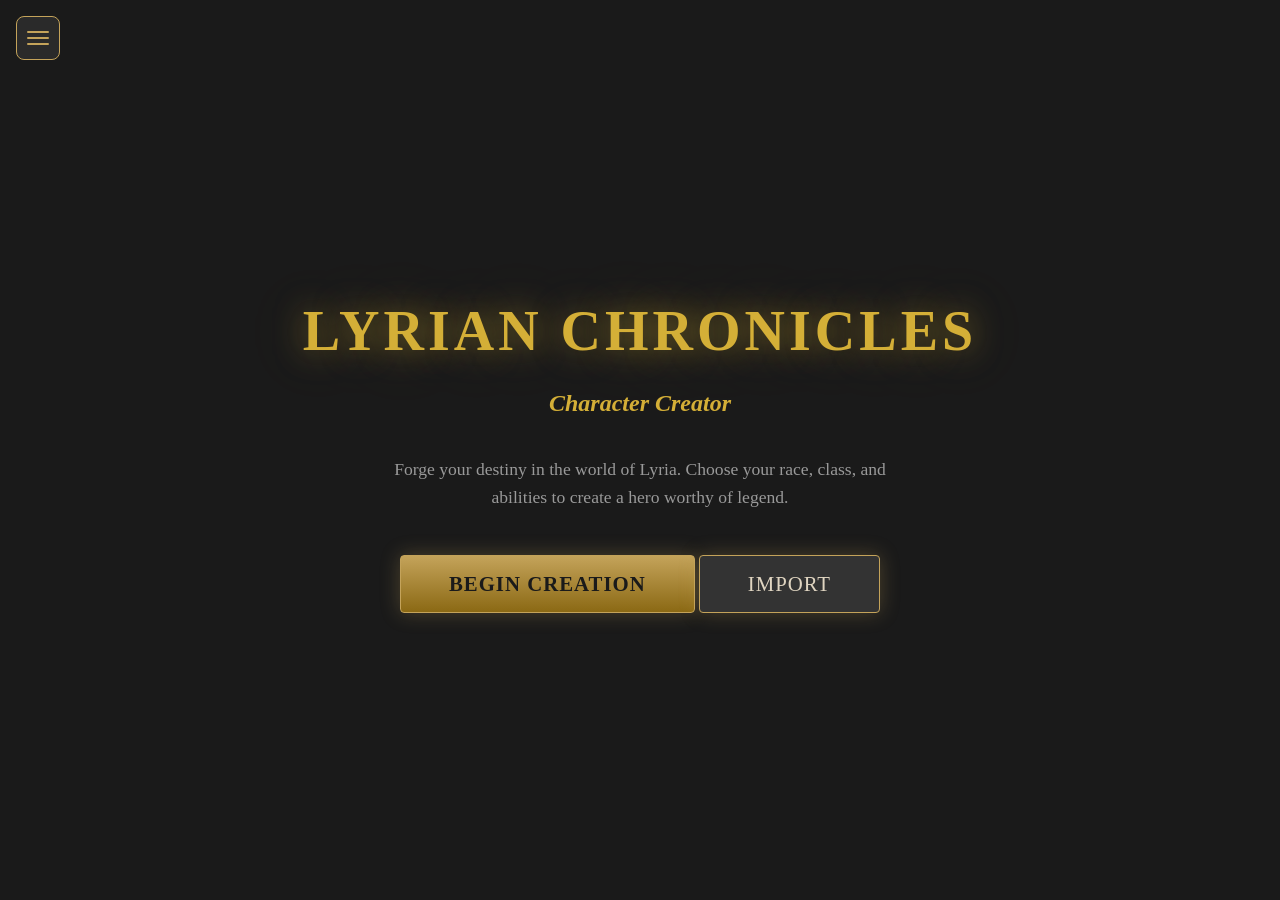
==== index.html @ 8e2278bb "Update app files and add assets" ====
<!DOCTYPE html>
<html lang="en">
<head>
  <meta charset="UTF-8">
  <meta name="viewport" content="width=device-width, initial-scale=1.0">
  <title>Lyrian Chronicles - Character Creator</title>
  <link rel="stylesheet" href="css/styles.css">
  <!-- structuredClone polyfill (must load before data/scene scripts) -->
  <script>
    if (typeof structuredClone === 'undefined') {
      window.structuredClone = function(obj) { return JSON.parse(JSON.stringify(obj)); };
    }
  </script>
  <!-- Google Fonts -->
  <link href="https://fonts.googleapis.com/css2?family=IM+Fell+English:ital@0;1&family=IM+Fell+English+SC&display=swap" rel="stylesheet" crossorigin="anonymous">
</head>
<body>
  <!-- PixiJS Canvas Background -->
  <canvas id="bg-canvas"></canvas>

  <!-- Main App Container -->
  <div id="app" role="main">
    <!-- Hamburger Toggle Button -->
    <button id="nav-toggle" class="nav-toggle-btn" aria-label="Toggle navigation" aria-expanded="false">
      <span class="nav-toggle-bar"></span>
      <span class="nav-toggle-bar"></span>
      <span class="nav-toggle-bar"></span>
    </button>

    <!-- Slide-Out Navigation Sidebar -->
    <div id="nav-sidebar" class="nav-sidebar hidden" role="navigation" aria-label="Character creation steps">
      <div class="nav-sidebar-header">
        <h3>Character Creation</h3>
        <button id="nav-close" class="nav-close-btn" aria-label="Close navigation">✕</button>
      </div>
      <div class="nav-sidebar-steps" role="list" aria-label="Wizard steps">
        <div class="nav-step active" data-step="0" role="listitem" aria-current="step">
          <div class="nav-step-icon">1</div>
          <div class="nav-step-info">
            <span class="nav-step-name">Identity</span>
          </div>
        </div>
        <div class="nav-step" data-step="1" role="listitem">
          <div class="nav-step-icon">2</div>
          <div class="nav-step-info">
            <span class="nav-step-name">Race</span>
          </div>
        </div>
        <div class="nav-step" data-step="2" role="listitem">
          <div class="nav-step-icon">3</div>
          <div class="nav-step-info">
            <span class="nav-step-name">Class</span>
          </div>
        </div>
        <div class="nav-step" data-step="3" role="listitem">
          <div class="nav-step-icon">4</div>
          <div class="nav-step-info">
            <span class="nav-step-name">Breakthroughs</span>
          </div>
        </div>
        <div class="nav-step" data-step="4" role="listitem">
          <div class="nav-step-icon">5</div>
          <div class="nav-step-info">
            <span class="nav-step-name">Stats</span>
          </div>
        </div>
        <div class="nav-step" data-step="5" role="listitem">
          <div class="nav-step-icon">6</div>
          <div class="nav-step-info">
            <span class="nav-step-name">Skills</span>
          </div>
        </div>
        <div class="nav-step" data-step="6" role="listitem">
          <div class="nav-step-icon">7</div>
          <div class="nav-step-info">
            <span class="nav-step-name">Equipment</span>
          </div>
        </div>
        <div class="nav-step" data-step="7" role="listitem">
          <div class="nav-step-icon">8</div>
          <div class="nav-step-info">
            <span class="nav-step-name">Summary</span>
          </div>
        </div>
      </div>
    </div>

    <!-- Backdrop Overlay -->
    <div id="nav-backdrop" class="nav-backdrop hidden"></div>

    <!-- Wizard Steps Container -->
    <div id="wizard-container">

      <!-- INTRO SCREEN -->
      <div id="step-intro" class="wizard-step active">
        <div class="intro-content">
          <h1 class="title-glow">LYRIAN CHRONICLES</h1>
          <h2 class="subtitle">Character Creator</h2>
          <p class="intro-text">Forge your destiny in the world of Lyria. Choose your race, class, and abilities to create a hero worthy of legend.</p>
          <button id="btn-start" class="btn-primary btn-glow">Begin Creation</button>
          <button id="btn-import" class="btn-secondary btn-glow" style="margin-top: 12px;">Import</button>
          <input type="file" id="import-file-input" accept=".json,.xlsx" style="display:none">
        </div>
      </div>

      <!-- STEP 1: CHARACTER IDENTITY -->
      <div id="step-identity" class="wizard-step" role="tabpanel" aria-label="Character Identity">
        <div class="step-panel">
          <h2>Character Identity</h2>
          <div class="nav-buttons">
            <button class="btn-secondary" data-action="back">Back</button>
            <button class="btn-primary" data-action="next">Continue</button>
          </div>
          <div class="form-group">
            <label for="char-name">Character Name</label>
            <input type="text" id="char-name" placeholder="Enter your character's name..." maxlength="50" required>
          </div>
          <div class="form-group">
            <label for="char-background">Background</label>
            <textarea id="char-background" placeholder="A brief description of your character's origins and story..." rows="4"></textarea>
          </div>

          <!-- Identity extras -->
          <div class="form-group">
            <label for="char-gender">Gender</label>
            <select id="char-gender">
              <option value="">— Select —</option>
              <option value="Male">Male</option>
              <option value="Female">Female</option>
              <option value="Other">Other</option>
            </select>
          </div>
          <div class="form-group">
            <label for="char-age">Age</label>
            <input type="text" id="char-age" placeholder="e.g. 25" maxlength="10">
          </div>
          <div class="form-group">
            <label for="char-height">Height</label>
            <input type="text" id="char-height" placeholder="e.g. 5'10&quot;" maxlength="10">
          </div>
          <div class="form-group">
            <label for="char-weight">Weight</label>
            <input type="text" id="char-weight" placeholder="e.g. 160 lbs" maxlength="15">
          </div>
          <div class="form-group">
            <label for="char-worships">Worships</label>
            <select id="char-worships">
              <option value="">— Select —</option>
              <option value="Kari">Kari</option>
              <option value="Heira">Heira</option>
              <option value="Pandora">Pandora</option>
              <option value="Makai">Makai</option>
              <option value="Ayuzi Kirara">Ayuzi Kirara</option>
              <option value="Eisen">Eisen</option>
              <option value="Athena">Athena</option>
              <option value="Clio">Clio</option>
              <option value="Yggdrasil">Yggdrasil</option>
              <option value="None">None</option>
              <option value="Myself">Myself</option>
              <option value="RNGesus">RNGesus</option>
            </select>
          </div>
          <!-- Starting Resources Row -->
          <div class="identity-resources-row">
            <div class="resource-control">
              <label for="char-clim">Starting Clim</label>
              <div class="resource-stepper">
                <button type="button" class="resource-btn" data-action="decrease" data-target="char-clim">−</button>
                <input type="number" id="char-clim" value="3000" min="0" step="100">
                <button type="button" class="resource-btn" data-action="increase" data-target="char-clim">+</button>
              </div>
            </div>
            <div class="resource-control">
              <label for="char-exp">Starting EXP</label>
              <div class="resource-stepper">
                <button type="button" class="resource-btn" data-action="decrease" data-target="char-exp">−</button>
                <input type="number" id="char-exp" value="1000" min="0" step="100">
                <button type="button" class="resource-btn" data-action="increase" data-target="char-exp">+</button>
              </div>
            </div>
            <div class="resource-control">
              <label for="char-ip">Starting IP</label>
              <div class="resource-stepper">
                <button type="button" class="resource-btn" data-action="decrease" data-target="char-ip">−</button>
                <input type="number" id="char-ip" value="3" min="0" step="1">
                <button type="button" class="resource-btn" data-action="increase" data-target="char-ip">+</button>
              </div>
            </div>
          </div>
        </div>
      </div>

      <!-- STEP 2: RACE SELECTION -->
      <div id="step-race" class="wizard-step" role="tabpanel" aria-label="Race Selection">
        <div class="step-panel">
          <h2>Choose Your Race</h2>
          <p class="step-description">Select your primary race, then choose an ancestry (subrace) for additional traits.</p>
          <div class="nav-buttons">
            <button class="btn-secondary" data-action="back">Back</button>
            <button class="btn-primary" data-action="next" id="btn-race-next" disabled>Continue</button>
          </div>

          <!-- Race Summary (top of panel) -->
          <div id="race-summary" class="selection-summary hidden"></div>

          <!-- Primary Race Selection -->
          <div id="race-primary-section">
            <h3>Primary Race</h3>
            <div id="race-cards" class="card-grid"></div>
          </div>

          <!-- Ancestry Selection (shown after primary race selected) -->
          <div id="race-ancestry-section" class="hidden">
            <h3 id="ancestry-heading">Ancestry (Subrace)</h3>
            <p id="ancestry-instruction" class="hint-text"></p>
            <div id="ancestry-cards" class="card-grid"></div>
          </div>


        </div>
      </div>

      <!-- STEP 3: CLASS SELECTION -->
      <div id="step-class" class="wizard-step" role="tabpanel" aria-label="Class Selection">
        <div class="step-panel">
          <h2>Choose Your Class</h2>
          <p class="step-description">Select your character's class. Classes define your abilities and playstyle.</p>
          <div class="nav-buttons">
            <button class="btn-secondary" data-action="back">Back</button>
            <button class="btn-primary" data-action="next" id="btn-class-next" disabled>Continue</button>
          </div>

          <!-- Equipped Classes (always visible) -->
          <div class="equipped-classes-section">
            <div class="equipped-classes-header">
              <h3>Equipped Classes</h3>
              <div class="equipped-classes-stats">
                <span class="ip-display" id="ipDisplay">3 IP</span>
                <span class="exp-remaining" id="expRemaining">1000 EXP</span>
                <span class="spirit-core-display" id="spiritCoreDisplay">Spirit Core: 0</span>
              </div>
            </div>
            <div class="equipped-classes-list" id="equippedClassesList">
              <div class="equipped-empty-msg">No classes equipped yet</div>
            </div>
          </div>

          <!-- Class Overview Panel (hidden until class selected) -->
          <div id="class-overview-panel" class="class-overview-panel" style="display:none;">
            <div class="class-preview-section" id="classPreviewSection">
              <div class="class-preview-empty">
                <span class="class-preview-empty-icon">🧙</span>
                <span class="class-preview-empty-text">Select a class to preview its details.</span>
              </div>
              <div id="classPreviewContent" class="class-preview-content" style="display:none;">
                <!-- Left Panel: Portrait -->
                <div class="class-preview-left-panel">
                  <div id="classPreviewImageWrapper" class="class-preview-image-wrapper">
                    <img id="classPreviewImage" class="class-preview-image" src="" alt="Class Preview">
                    <span id="classPreviewTier" class="class-preview-tier-badge"></span>
                    <span id="classPreviewNameBadge" class="class-preview-name-badge"></span>
                  </div>
                  <div class="class-preview-level-controls">
                    <button type="button" id="classLevelDecrease" class="class-level-btn">−</button>
                    <div class="class-level-display">
                      <span class="class-level-label">Lv</span>
                      <span id="classLevelValue" class="class-level-value">1</span>
                    </div>
                    <button type="button" id="classLevelIncrease" class="class-level-btn">+</button>
                  </div>
                </div>

                <!-- Right Panel: Details -->
                <div class="class-preview-right-panel">
                  <!-- Top: Role + Requirements -->
                  <div class="class-preview-header">
                    <div class="class-preview-roles">
                      <span id="classPreviewRole1" class="class-role-tag"></span>
                      <span id="classPreviewRole2" class="class-role-tag"></span>
                    </div>
                    <div class="class-preview-requirements" id="classPreviewRequirements">
                      <span class="req-label">Requirements:</span>
                      <span class="req-text"></span>
                    </div>
                  </div>

                  <!-- Abilities Grid -->
                  <div class="class-preview-abilities-header">ABILITIES</div>
                  <div class="class-preview-abilities-grid" id="classPreviewAbilitiesGrid">
                    <!-- L1-L4 left column -->
                    <div class="class-preview-abilities-col" id="classAbilitiesCol1"></div>
                    <!-- L5-L8 right column -->
                    <div class="class-preview-abilities-col" id="classAbilitiesCol2"></div>
                  </div>

                  <!-- Bottom: EXP + Apply -->
                  <div class="class-preview-footer">
                    <div class="class-preview-exp-info">
                      <span id="classPreviewUnlockCost"></span>
                      <span class="exp-separator">·</span>
                      <span id="classPreviewTotalCost"></span>
                    </div>
                    <button type="button" id="classApplyBtn" class="class-apply-btn">Equip Class</button>
                  </div>
                </div>
              </div>
            </div>
          </div>

          <!-- Class Filters -->
          <div id="class-filters" class="filter-bar">
            <div class="filter-group">
              <label>Tier:</label>
              <div class="filter-buttons" id="tier-filters">
                <button type="button" class="filter-btn active" data-filter="tier" data-value="">All</button>
                <button type="button" class="filter-btn" data-filter="tier" data-value="1">T1</button>
                <button type="button" class="filter-btn" data-filter="tier" data-value="2">T2</button>
                <button type="button" class="filter-btn" data-filter="tier" data-value="3">T3</button>
              </div>
            </div>
            <div class="filter-group">
              <label>Role:</label>
              <div class="filter-buttons" id="role-filters">
                <button type="button" class="filter-btn active" data-filter="role" data-value="">All</button>
              </div>
            </div>
            <div class="filter-group">
              <label>Difficulty:</label>
              <div class="filter-buttons" id="difficulty-filters">
                <button type="button" class="filter-btn active" data-filter="difficulty" data-value="">All</button>
                <button type="button" class="filter-btn" data-filter="difficulty" data-value="1">✮</button>
                <button type="button" class="filter-btn" data-filter="difficulty" data-value="2">✮✮</button>
                <button type="button" class="filter-btn" data-filter="difficulty" data-value="3">✮✮✮</button>
                <button type="button" class="filter-btn" data-filter="difficulty" data-value="4">✮✮✮✮</button>
                <button type="button" class="filter-btn" data-filter="difficulty" data-value="5">✮✮✮✮✮</button>
              </div>
            </div>
            <div class="filter-group">
              <label>Eligibility:</label>
              <div class="filter-buttons" id="eligibility-filters">
                <button type="button" class="filter-btn" data-filter="eligibility" data-value="">All</button>
                <button type="button" class="filter-btn active" data-filter="eligibility" data-value="eligible">Eligible</button>
                <button type="button" class="filter-btn" data-filter="eligibility" data-value="warning">Warning</button>
              </div>
            </div>
            <div class="filter-group">
              <label>Search:</label>
              <input type="text" id="class-search" placeholder="Search classes...">
            </div>
          </div>

          <!-- Class Grid -->
          <div id="class-grid" class="class-grid"></div>

          <!-- Selected Class Detail -->
          <div id="class-detail" class="selection-summary hidden"></div>
        </div>
      </div>

      <!-- STEP 3.5: BREAKTHROUGHS -->
      <div id="step-breakthroughs" class="wizard-step" role="tabpanel" aria-label="Breakthrough Selection">
        <div class="step-panel breakthroughs-panel">
          <div class="breakthroughs-header">
            <div class="breakthroughs-title-section">
              <h2>Breakthroughs</h2>
              <p class="breakthroughs-subtitle">Evolve your character — <span id="bt-total-count">87</span> breakthroughs available</p>
              <p class="breakthroughs-hint">Starting 300 EXP is used first (doesn't add to Spirit Core), then your main class EXP pool (does add to Spirit Core)</p>
            </div>
          </div>
          <div class="nav-buttons">
            <button class="btn-secondary" data-action="back">Back</button>
            <button class="btn-primary" data-action="next" id="btn-bt-next">Continue</button>
          </div>

          <!-- Breakthrough Overview Panel -->
          <div class="bt-overview-panel">
            <div class="bt-selected-panel">
              <div class="bt-selected-header">
                <h3>SELECTED BREAKTHROUGHS</h3>
                <div class="bt-selected-stats">
                  <label class="bt-stat-toggle" for="bt-exp-toggle"><input type="checkbox" id="bt-exp-toggle" checked><span class="bt-toggle-slider"></span></label>
                  <span class="bt-exp-remaining-label" id="bt-exp-remaining-label">Starting EXP:</span>
                  <span class="bt-exp-remaining" id="bt-exp-remaining" title="Starting EXP pool (300, does not add to Spirit Core)">300 / 300 EXP</span>
                  <span class="bt-main-exp-remaining" id="bt-main-exp-remaining" title="Main class EXP pool (adds to Spirit Core when used)">0 / 0 EXP</span>
                  <span class="bt-spirit-core" id="bt-spirit-core" title="Spirit Core: class EXP + main pool EXP spent on breakthroughs">Spirit Core: 0</span>
                  <span class="bt-count" id="bt-count">0 selected</span>
                </div>
              </div>
              <div class="bt-selected-list" id="bt-selected-list">
                <div class="bt-selected-empty">No breakthroughs selected yet</div>
              </div>
            </div>
            <div class="bt-preview-panel" id="bt-preview-panel">
              <div class="bt-preview-empty">
                <span class="bt-preview-empty-icon">⭐</span>
                <span class="bt-preview-empty-text">Select a breakthrough to preview its details.</span>
              </div>
              <div id="bt-preview-content" class="bt-preview-content" style="display:none;">
                <!-- Filled by JS -->
              </div>
            </div>
          </div>

          <!-- Breakthrough Filters -->
          <div id="bt-filters" class="filter-bar">
            <div class="filter-group">
              <label>Search:</label>
              <div class="bt-search-wrapper">
                <input type="text" id="bt-search" placeholder="Search breakthroughs...">
                <span class="bt-search-count" id="bt-search-count">0 of 0 breakthroughs</span>
              </div>
            </div>
            <div class="filter-group">
              <label>COST:</label>
              <div class="filter-buttons" id="cost-filters">
                <button type="button" class="filter-btn active" data-filter="cost" data-value="">All</button>
                <button type="button" class="filter-btn" data-filter="cost" data-value="25">25</button>
                <button type="button" class="filter-btn" data-filter="cost" data-value="50">50</button>
                <button type="button" class="filter-btn" data-filter="cost" data-value="75">75</button>
                <button type="button" class="filter-btn" data-filter="cost" data-value="100">100</button>
                <button type="button" class="filter-btn" data-filter="cost" data-value="150">150</button>
                <button type="button" class="filter-btn" data-filter="cost" data-value="200">200</button>
                <button type="button" class="filter-btn" data-filter="cost" data-value="300">300+</button>
              </div>
            </div>
            <div class="filter-group">
              <label>CATEGORY:</label>
              <div class="filter-buttons" id="category-filters">
                <button type="button" class="filter-btn active" data-filter="category" data-value="">All</button>
                <button type="button" class="filter-btn" data-filter="category" data-value="General">General</button>
                <button type="button" class="filter-btn" data-filter="category" data-value="Racial">Racial</button>
                <button type="button" class="filter-btn" data-filter="category" data-value="Class">Class</button>
              </div>
            </div>
            <div class="filter-group">
              <label>ELIGIBILITY:</label>
              <div class="filter-buttons" id="bt-eligibility-filters">
                <button type="button" class="filter-btn" data-filter="eligibility" data-value="">All</button>
                <button type="button" class="filter-btn active" data-filter="eligibility" data-value="eligible">Eligible Only</button>
              </div>
            </div>
          </div>

          <!-- Breakthrough Grid -->
          <div id="bt-grid" class="bt-grid"></div>
        </div>
      </div>

      <!-- STEP 4: ABILITY SCORES -->
      <div id="step-stats" class="wizard-step" role="tabpanel" aria-label="Ability Scores">
        <div class="step-panel">
          <h2>Assign Ability Scores</h2>
          <p class="step-description">Assign the values from each array to your stats. Every value must be used exactly once — you're rearranging the array, not choosing numbers.</p>

          <!-- Assignment Status -->
          <div id="assignment-status" class="assignment-status incomplete">0/4 Main · 0/5 Sub assigned</div>

          <!-- Human Racial Bonus Choices -->
          <div id="human-choices-container" class="human-choices-container">
            <h3>Human Racial Bonus (+1 Main, +1 Sub-Stat)</h3>
            <div class="human-choices-grid">
              <div>
                <label for="human-main-select" class="human-choices-label">Choose Main Stat (+1)</label>
                <select id="human-main-select" class="human-choices-select">
                  <option value="pow">Power (POW)</option>
                  <option value="foc">Focus (FOC)</option>
                  <option value="agi">Agility (AGI)</option>
                  <option value="tou" selected>Toughness (TOU)</option>
                </select>
              </div>
              <div>
                <label for="human-sub-select" class="human-choices-label">Choose Sub-Stat (+1)</label>
                <select id="human-sub-select" class="human-choices-select">
                  <option value="fitness" selected>Fitness</option>
                  <option value="cunning">Cunning</option>
                  <option value="reason">Reason</option>
                  <option value="awareness">Awareness</option>
                  <option value="presence">Presence</option>
                </select>
              </div>
            </div>
          </div>

          <div class="nav-buttons">
            <button class="btn-secondary" data-action="back">Back</button>
            <button class="btn-primary" data-action="next" id="btn-stats-next" disabled>Continue</button>
          </div>

          <!-- Class Stat Bonuses (L6 Heart / L7 Soul) -->
          <div id="class-stat-bonuses-section" class="stat-group-section" style="display:none;">
            <div class="stat-group-header">
              <h3>Class Stat Bonuses</h3>
            </div>
            <div id="class-stat-bonus-selects" class="stats-grid">
              <!-- Filled by JS -->
            </div>
          </div>

          <!-- ponytail: Stat Training Breakthroughs (mirrors breakthroughs panel) -->
          <div id="stat-training-section" class="stat-group-section" style="display:none;">
            <div class="stat-group-header">
              <h3>Stat Training Breakthroughs</h3>
            </div>
            <div id="stat-training-selects" class="stats-grid">
              <!-- Filled by JS -->
            </div>
          </div>

          <!-- Main Stats Section -->
          <div class="stat-group-section">
            <div class="stat-group-header">
              <h3>Main Stats</h3>
              <div class="stat-pool-label">
                Array: <span class="pool-values">( 5 , 4 , 4 , 3 )</span>
                — Remaining: <span id="main-pool" class="stat-pool"></span>
              </div>
            </div>
            <div id="main-stats" class="stats-grid">
              <!-- Filled by JS -->
            </div>
          </div>

          <!-- Sub Stats Section -->
          <div class="stat-group-section">
            <div class="stat-group-header">
              <h3>Sub-Stats</h3>
              <div class="stat-pool-label">
                Array: <span class="pool-values">( 5 , 4 , 3 , 2 , 1 )</span>
                — Remaining: <span id="sub-pool" class="stat-pool"></span>
              </div>
            </div>
            <div id="sub-stats" class="stats-grid">
              <!-- Filled by JS -->
            </div>
          </div>

          <!-- Derived Stats Preview -->
          <div id="derived-stats" class="derived-stats-panel">
            <h3>Derived Stats Preview</h3>
            <div class="derived-grid">
              <div class="derived-item">
                <span class="derived-label">HP</span>
                <span class="derived-value" id="derived-hp">20</span>
              </div>
              <div class="derived-item">
                <span class="derived-label">Mana</span>
                <span class="derived-value" id="derived-mana">6</span>
              </div>
              <div class="derived-item">
                <span class="derived-label">RP</span>
                <span class="derived-value" id="derived-rp">2</span>
              </div>
              <div class="derived-item">
                <span class="derived-label">Evasion</span>
                <span class="derived-value" id="derived-evasion">7</span>
              </div>
              <div class="derived-item">
                <span class="derived-label">Potency</span>
                <span class="derived-value" id="derived-potency">11</span>
              </div>
              <div class="derived-item">
                <span class="derived-label">Initiative</span>
                <span class="derived-value" id="derived-initiative">0</span>
              </div>
            </div>
          </div>
        </div>
      </div>

      <!-- STEP 5: SKILLS -->
      <div id="step-skills" class="wizard-step" role="tabpanel" aria-label="Skill Allocation">
        <div class="step-panel">
          <h2>Allocate Skills</h2>
          <p class="step-description">Spend your skill points across your skills. Each skill has a cap of 15 points.</p>
          <div class="nav-buttons">
            <button class="btn-secondary" data-action="back">Back</button>
            <button class="btn-primary" data-action="next" id="btn-skills-next">Continue</button>
          </div>

          <!-- Skill Points Breakdown -->
          <div id="skill-points-breakdown" class="skill-points-breakdown">
            <!-- Filled by JS -->
          </div>

          <!-- Active Source Spending Bar -->
          <div id="skill-points-remaining-bar" class="skill-points-remaining-bar">
            <span class="skill-points-label">Select a source above to spend points</span>
          </div>

          <div id="skills-container">
            <!-- Filled by JS -->
          </div>
        </div>
      </div>

      <!-- STEP 5.5: EQUIPMENT & ITEM PURCHASE -->
      <div id="step-equipment" class="wizard-step" role="tabpanel" aria-label="Item Purchase">
        <div class="step-panel equipment-panel">
          <h2>Purchase Equipment</h2>
          <p class="step-description">Spend your starting Clim to purchase items. Track your carrying capacity (Burden) to avoid becoming encumbered.</p>
          <div class="nav-buttons">
            <button class="btn-secondary" data-action="back">Back</button>
            <button class="btn-primary" data-action="next" id="btn-equipment-next">Continue</button>
          </div>

          <!-- Sticky Header -->
          <div class="equipment-sticky-header">
            <div class="sticky-stat">
              <span class="sticky-label">Remaining Clim</span>
              <span class="sticky-value" id="eq-clim-remaining">3000 Clim</span>
            </div>
            <div class="sticky-stat">
              <span class="sticky-label">Clim Spent</span>
              <span class="sticky-value" id="eq-clim-spent">0 Clim</span>
            </div>
            <div class="sticky-stat">
              <span class="sticky-label">Burden</span>
              <span class="sticky-value" id="eq-burden">0 / 10</span>
            </div>
          </div>

          <!-- Purchased Inventory Shelf -->
          <div class="equipment-inventory-shelf-container">
            <h3>Your Purchased Inventory (Click item to inspect)</h3>
            <div id="purchased-inventory-shelf" class="purchased-inventory-shelf">
              <!-- Filled by JS -->
            </div>
          </div>

          <!-- Horizontal Detail Bar -->
          <div class="equipment-details-sidebar">
            <div id="eq-item-detail-panel" class="eq-item-detail-panel">
              <!-- Filled by JS -->
            </div>
          </div>

          <div class="equipment-workspace">
            <!-- Category Tabs + Search + Items Grid -->
            <div class="equipment-main-area">
              <!-- Category Filtering -->
              <div class="equipment-filters-row">
                <span class="filter-label">Filter by Category:</span>
                <div id="equipment-categories" class="equipment-categories-tabs">
                  <!-- Filled by JS -->
                </div>
              </div>

              <!-- Search Bar -->
              <div class="equipment-search-row">
                <input type="text" id="equipment-search-input" placeholder="Search items by name, subtype, or rules description..." class="eq-search-field">
              </div>

              <!-- Sort by Price + SubType Filter + Show Unknown -->
              <div class="equipment-sort-row">
                <span class="filter-label">Sort by Price:</span>
                <select id="equipment-sort-select" class="eq-sort-select">
                  <option value="default">Default</option>
                  <option value="asc">Lowest First</option>
                  <option value="desc">Highest First</option>
                </select>
                <span class="filter-label">Sub-Type:</span>
                <select id="equipment-subtype-select" class="eq-sort-select">
                  <option value="All">All</option>
                  <!-- Filled by JS -->
                </select>
                <label class="eq-show-unknown-label">
                  <input type="checkbox" id="equipment-show-unknown">
                  <span>Show unknown price</span>
                </label>
              </div>

              <!-- Item Grid -->
              <div id="equipment-grid" class="equipment-grid">
                <!-- Filled by JS -->
              </div>
            </div>
          </div>
        </div>
      </div>

      <!-- STEP 6: SUMMARY -->
      <div id="step-summary" class="wizard-step" role="tabpanel" aria-label="Character Summary">
        <div class="step-panel">
          <h2>Character Summary</h2>
          <div class="nav-buttons">
            <button class="btn-secondary" data-action="back">Back</button>
            <button class="btn-primary" id="btn-export">Export JSON</button>
            <button class="btn-primary" id="btn-export-excel">Mirane Character Sheet V10.3.1 <span class="excel-icon" aria-hidden="true">X</span></button>
            <button class="btn-primary" id="btn-new-char">New Character</button>
          </div>
          <div id="summary-content">
            <!-- Filled by JS -->
          </div>
        </div>
      </div>

    </div>
  </div>

  <!-- Class Data Modal -->
  <div id="class-modal-overlay" class="modal-overlay hidden">
    <div id="class-modal-content" class="modal-content">
      <!-- Filled by JS -->
    </div>
  </div>

  <!-- Scripts - Load in order -->
  <!-- Error tracking -->
  <script>
    window.addEventListener('error', function(e) {
      console.error('JS ERROR:', e.message, 'at', e.filename + ':' + e.lineno);
    });
    window.addEventListener('unhandledrejection', function(e) {
      console.error('UNHANDLED REJECTION:', e.reason);
    });
  </script>
  <!-- CDN Dependencies -->
  <script src="https://cdnjs.cloudflare.com/ajax/libs/pixi.js/8.8.0/pixi.min.js"></script>
  <script src="https://cdnjs.cloudflare.com/ajax/libs/gsap/3.12.7/gsap.min.js"></script>
  <script src="https://cdnjs.cloudflare.com/ajax/libs/exceljs/4.4.0/exceljs.min.js"></script>
  <script src="https://cdnjs.cloudflare.com/ajax/libs/jspdf/2.5.1/jspdf.umd.min.js"></script>

  <!-- Data Files -->
  <script src="js/data/races.js"></script>
  <script src="js/data/classes.js"></script>
  <script src="js/data/abilities.js"></script>
  <script src="js/data/breakthroughs.js"></script>
  <script src="js/data/skills.js"></script>
  <script src="js/data/calculations.js"></script>
  <script src="js/data/excel-template.js"></script>
  <script src="js/data/items.js"></script>
  <script src="js/data/character-abilities.js"></script>

  <!-- Scene Files -->
  <script src="js/scenes/intro.js"></script>
  <script src="js/scenes/race-select.js"></script>
  <script src="js/scenes/class-select.js?v=2"></script>
  <script src="js/scenes/breakthroughs.js"></script>
  <script src="js/scenes/stats.js"></script>
  <script src="js/scenes/skills-step.js"></script>
  <script src="js/scenes/equipment.js"></script>
  <script src="js/scenes/summary.js"></script>

  <!-- Main App -->
  <script src="js/app.js"></script>

  <!-- Toast Notification Container -->
  <div id="eq-toast" class="eq-toast" style="display:none;"></div>
</body>
</html>
---- css/styles.css ----
/**
 * Lyrian Chronicles - Standalone Character Creator Styles
 * Dark theme with gold accents, matching the Foundry VTT system
 */

/* ===========================================================================
   CSS CUSTOM PROPERTIES
   =========================================================================== */
:root {
  /* Background colors */
  --bg-primary: #1a1a1a;
  --bg-secondary: #2a2a2a;
  --bg-tertiary: #333;
  --bg-surface: #2a2a2a;
  --bg-surface-hover: #3a3a3a;
  --bg-card: #252525;
  --bg-card-selected: #3a3520;

  /* Text colors */
  --text-primary: #e0d5c1;
  --text-muted: #999;
  --text-label: #c4a35a;
  --text-heading: #f0e6d2;

  /* Accent colors */
  --accent-gold: #c4a35a;
  --accent-gold-light: #d4af37;
  --accent-gold-dark: #8b6914;
  --accent-red: #c0392b;
  --accent-green: #27ae60;
  --accent-blue: #2980b9;
  --accent-purple: #6a3fa0;

  /* Typography */
  --font-serif: 'IM Fell English', Georgia, serif;
  --font-sc: 'IM Fell English SC', serif;

  /* Spacing */
  --spacing-xs: 0.25rem;
  --spacing-sm: 0.5rem;
  --spacing-md: 1rem;
  --spacing-lg: 1.5rem;
  --spacing-xl: 2rem;
  --spacing-2xl: 3rem;

  /* Borders */
  --border-color: #444;
  --border-thin: 0.5px solid var(--accent-gold);
  --border-medium: 1px solid #444;
  --border-thick: 1.5px solid var(--accent-gold);
  --border-radius: 4px;
  --border-radius-sm: 3px;
  --border-radius-md: 6px;
  --border-radius-lg: 8px;

  /* Shadows */
  --shadow-md: 0 4px 8px rgba(0, 0, 0, 0.4);
  --shadow-lg: 0 8px 16px rgba(0, 0, 0, 0.5);
  --shadow-glow: 0 0 20px rgba(196, 163, 90, 0.3);

  /* Transitions */
  --transition-fast: 0.15s ease;
  --transition-normal: 0.3s ease;
  --transition-slow: 0.5s ease;
}

/* ===========================================================================
   RESET & BASE
   =========================================================================== */
*, *::before, *::after {
  box-sizing: border-box;
  margin: 0;
  padding: 0;
}

html, body {
  height: 100%;
  overflow: hidden;
}

body {
  background: var(--bg-primary);
  color: var(--text-primary);
  font-family: var(--font-serif);
  font-size: 16px;
  line-height: 1.6;
}

/* ===========================================================================
   PIXIJS CANVAS BACKGROUND
   =========================================================================== */
#bg-canvas {
  position: fixed;
  top: 0;
  left: 0;
  width: 100%;
  height: 100%;
  z-index: 0;
}

/* ===========================================================================
   APP CONTAINER
   =========================================================================== */
#app {
  position: relative;
  z-index: 1;
  height: 100vh;
  display: flex;
  flex-direction: column;
  overflow: hidden;
}

/* ===========================================================================
   SLIDE-OUT NAVIGATION
   =========================================================================== */
.nav-toggle-btn {
  position: fixed;
  top: var(--spacing-md);
  left: var(--spacing-md);
  right: auto;
  z-index: 1000;
  width: 44px;
  height: 44px;
  background: var(--bg-secondary);
  border: var(--border-thin);
  border-radius: 8px;
  cursor: pointer;
  display: flex;
  flex-direction: column;
  align-items: center;
  justify-content: center;
  gap: 4px;
  transition: all var(--transition-normal);
}

.nav-toggle-btn:hover {
  background: var(--bg-tertiary);
  border-color: var(--accent-gold);
}

.nav-toggle-bar {
  width: 22px;
  height: 2px;
  background: var(--accent-gold);
  border-radius: 1px;
  transition: all var(--transition-normal);
}

.nav-toggle-btn.active .nav-toggle-bar:nth-child(1) {
  transform: rotate(45deg) translate(5px, 5px);
}

.nav-toggle-btn.active .nav-toggle-bar:nth-child(2) {
  opacity: 0;
}

.nav-toggle-btn.active .nav-toggle-bar:nth-child(3) {
  transform: rotate(-45deg) translate(5px, -5px);
}

/* Sidebar */
.nav-sidebar {
  position: fixed;
  top: 0;
  left: 0;
  width: 280px;
  height: 100vh;
  background: var(--bg-secondary);
  border-right: var(--border-thin);
  z-index: 999;
  transform: translateX(-100%);
  transition: transform var(--transition-normal);
  display: flex;
  flex-direction: column;
  overflow-y: auto;
}

.nav-sidebar.hidden {
  transform: translateX(-100%);
  pointer-events: none;
}

.nav-sidebar:not(.hidden) {
  transform: translateX(0);
  pointer-events: all;
}

.nav-sidebar-header {
  display: flex;
  align-items: center;
  justify-content: space-between;
  padding: var(--spacing-lg) var(--spacing-md) var(--spacing-lg) 72px;
  border-bottom: var(--border-thin);
}

.nav-sidebar-header h3 {
  margin: 0;
  font-size: 1.1rem;
  color: var(--accent-gold);
}

.nav-close-btn {
  width: 32px;
  height: 32px;
  background: transparent;
  border: 1px solid var(--border-color);
  border-radius: 4px;
  color: var(--text-muted);
  cursor: pointer;
  font-size: 14px;
  display: flex;
  align-items: center;
  justify-content: center;
  transition: all var(--transition-normal);
}

.nav-close-btn:hover {
  background: var(--bg-tertiary);
  color: var(--text-primary);
}

.nav-sidebar-steps {
  padding: var(--spacing-md);
  display: flex;
  flex-direction: column;
  gap: 4px;
}

.nav-step {
  display: flex;
  align-items: center;
  gap: var(--spacing-md);
  padding: var(--spacing-sm) var(--spacing-md);
  border-radius: 6px;
  cursor: pointer;
  transition: all var(--transition-normal);
  user-select: none;
}

.nav-step:hover {
  background: var(--bg-tertiary);
}

.nav-step.active {
  background: rgba(212, 175, 56, 0.1);
  border: 1px solid var(--accent-gold-dark);
}

.nav-step.completed .nav-step-icon {
  background: var(--accent-gold);
  color: var(--bg-primary);
}

.nav-step.future {
  opacity: 0.5;
}

.nav-step-icon {
  width: 28px;
  height: 28px;
  border-radius: 50%;
  border: 2px solid var(--accent-gold);
  display: flex;
  align-items: center;
  justify-content: center;
  font-size: 12px;
  font-weight: bold;
  color: var(--accent-gold);
  flex-shrink: 0;
  transition: all var(--transition-normal);
}

.nav-step.active .nav-step-icon {
  background: var(--accent-gold);
  color: var(--bg-primary);
  box-shadow: var(--shadow-glow);
}

.nav-step-info {
  flex: 1;
}

.nav-step-name {
  font-size: 0.9rem;
  color: var(--text-primary);
  text-transform: uppercase;
  letter-spacing: 0.5px;
}

.nav-step.active .nav-step-name {
  color: var(--accent-gold);
  font-weight: 600;
}

/* Backdrop */
.nav-backdrop {
  position: fixed;
  top: 0;
  left: 0;
  width: 100%;
  height: 100%;
  background: rgba(0, 0, 0, 0.5);
  z-index: 998;
  opacity: 0;
  transition: opacity var(--transition-normal);
  pointer-events: none;
}

.nav-backdrop.hidden {
  opacity: 0;
  pointer-events: none;
}

.nav-backdrop:not(.hidden) {
  opacity: 1;
  pointer-events: all;
}

/* ===========================================================================
   WIZARD CONTAINER & STEPS
   =========================================================================== */
#wizard-container {
  flex: 1;
  overflow: hidden;
  position: relative;
}

.wizard-step {
  position: absolute;
  top: 0;
  left: 0;
  width: 100%;
  height: 100%;
  display: none;
  overflow-y: auto;
  padding: 0;
}

.wizard-step.active {
  display: flex;
  justify-content: center;
  align-items: center;
}

.step-panel {
  background: var(--bg-surface);
  border: var(--border-thin);
  border-radius: var(--border-radius-lg);
  padding: 3%;
  max-width: 100%;
  width: 100%;
  max-height: 100%;
  overflow-y: auto;
  margin: 0;
  box-shadow: var(--shadow-lg);
}

.step-panel h2 {
  font-family: var(--font-sc);
  color: var(--text-heading);
  font-size: 1.8rem;
  margin-bottom: var(--spacing-sm);
  border-bottom: var(--border-thin);
  padding-bottom: var(--spacing-sm);
}

.step-panel h3 {
  font-family: var(--font-sc);
  color: var(--accent-gold);
  font-size: 1.2rem;
  margin: var(--spacing-md) 0 var(--spacing-sm);
}

.step-description {
  color: var(--text-muted);
  margin-bottom: var(--spacing-lg);
  font-style: italic;
}

.hint-text {
  color: var(--accent-gold-light);
  font-style: italic;
  margin-bottom: var(--spacing-md);
}

/* ===========================================================================
   INTRO SCREEN
   =========================================================================== */
#step-intro {
  justify-content: center;
  align-items: center;
}

#step-intro.active {
  display: flex;
}

.intro-content {
  text-align: center;
  padding: var(--spacing-2xl);
}

.title-glow {
  font-family: var(--font-sc);
  font-size: 3.5rem;
  color: var(--accent-gold-light);
  text-shadow: 0 0 30px rgba(212, 175, 55, 0.5), 0 0 60px rgba(212, 175, 55, 0.3);
  margin-bottom: var(--spacing-sm);
  letter-spacing: 4px;
}

.subtitle {
  font-family: var(--font-serif);
  font-size: 1.5rem;
  color: var(--accent-gold-light);
  margin-bottom: var(--spacing-xl);
  font-style: italic;
}

.intro-text {
  color: var(--text-muted);
  max-width: 500px;
  margin: 0 auto var(--spacing-xl);
  font-size: 1.1rem;
}

/* ===========================================================================
   BUTTONS
   =========================================================================== */
.btn-primary, .btn-secondary {
  padding: var(--spacing-sm) var(--spacing-lg);
  border: var(--border-thin);
  border-radius: var(--border-radius);
  font-family: var(--font-serif);
  font-size: 1rem;
  cursor: pointer;
  transition: all var(--transition-fast);
  text-transform: uppercase;
  letter-spacing: 1px;
}

.btn-primary {
  background: linear-gradient(180deg, var(--accent-gold), var(--accent-gold-dark));
  color: var(--bg-primary);
  font-weight: bold;
}

.btn-primary:hover {
  background: linear-gradient(180deg, var(--accent-gold-light), var(--accent-gold));
  box-shadow: var(--shadow-glow);
}

.btn-primary:disabled {
  opacity: 0.4;
  cursor: not-allowed;
}

/* ponytail: Excel favicon icon on export button — green X, no external asset */
.excel-icon {
  display: inline-block;
  width: 1.1em;
  height: 1.1em;
  line-height: 1;
  text-align: center;
  font-weight: 700;
  color: #217346;
  background: #fff;
  border: 1.5px solid #217346;
  border-radius: 2px;
  vertical-align: middle;
  margin-left: 0.35em;
  font-size: 0.85em;
}

 /* Focus-visible indicators for keyboard accessibility (WCAG 2.4.7) */
 .btn-primary:focus-visible,
 .btn-secondary:focus-visible,
 .btn-glow:focus-visible {
   outline: 2px solid var(--accent-gold-light);
   outline-offset: 2px;
 }

 .btn-secondary {
  background: var(--bg-tertiary);
  color: var(--text-primary);
}

.btn-secondary:hover {
  background: var(--bg-surface-hover);
  border-color: var(--accent-gold);
}

.btn-glow {
  font-size: 1.3rem;
  padding: var(--spacing-md) var(--spacing-2xl);
  box-shadow: var(--shadow-glow);
}

.nav-buttons {
  display: flex;
  justify-content: space-between;
  margin-bottom: var(--spacing-xl);
  padding-bottom: var(--spacing-md);
  border-bottom: var(--border-medium);
}

/* ===========================================================================
   FORM ELEMENTS
   =========================================================================== */
.form-group {
  margin-bottom: var(--spacing-lg);
}

.form-group label {
  display: block;
  color: var(--text-label);
  margin-bottom: var(--spacing-xs);
  font-size: 0.9rem;
  text-transform: uppercase;
  letter-spacing: 1px;
}

.form-group input[type="text"],
.form-group textarea {
  width: 100%;
  padding: var(--spacing-sm) var(--spacing-md);
  background: var(--bg-primary);
  border: var(--border-medium);
  border-radius: var(--border-radius);
  color: var(--text-primary);
  font-family: var(--font-serif);
  font-size: 1rem;
  transition: border-color var(--transition-fast);
}

.form-group input[type="text"]:focus-visible,
.form-group textarea:focus-visible {
  outline: none;
  border-color: var(--accent-gold);
  box-shadow: 0 0 0 2px rgba(196, 163, 90, 0.35), 0 0 6px rgba(196, 163, 90, 0.25);
}

.form-group textarea {
  resize: vertical;
  min-height: 80px;
}

/* Select dropdowns */
.form-group select {
  width: 100%;
  padding-top: var(--spacing-sm);
  padding-bottom: var(--spacing-sm);
  padding-left: var(--spacing-md);
  padding-right: 36px;
  background-color: var(--bg-primary);
  background-image: url("data:image/svg+xml,%3Csvg xmlns='http://www.w3.org/2000/svg' width='12' height='8' viewBox='0 0 12 8'%3E%3Cpath fill='%23c4a35a' d='M6 8L0 0h12z'/%3E%3C/svg%3E");
  background-repeat: no-repeat;
  background-position: right 12px center;
  border: var(--border-medium);
  border-radius: var(--border-radius);
  color: var(--text-primary);
  font-family: var(--font-serif);
  font-size: 1rem;
  transition: border-color var(--transition-fast);
  cursor: pointer;
  appearance: none;
  -webkit-appearance: none;
}

.form-group select:focus-visible {
  outline: none;
  border-color: var(--accent-gold);
  box-shadow: 0 0 0 2px rgba(196, 163, 90, 0.35), 0 0 6px rgba(196, 163, 90, 0.25);
}

.form-group select option {
  background: var(--bg-primary);
  color: var(--text-primary);
  padding: 8px;
}

/* Identity Resources Row (Clim, EXP, IP steppers) */
.identity-resources-row {
  display: grid;
  grid-template-columns: repeat(3, 1fr);
  gap: var(--spacing-md);
  margin-top: var(--spacing-lg);
  padding-top: var(--spacing-lg);
  border-top: var(--border-medium);
}

.resource-control {
  display: flex;
  flex-direction: column;
  gap: var(--spacing-xs);
}

.resource-control label {
  color: var(--text-label);
  font-size: 0.8rem;
  text-transform: uppercase;
  letter-spacing: 1px;
  margin-bottom: 0;
}

.resource-stepper {
  display: flex;
  align-items: center;
  gap: 0;
  background: var(--bg-primary);
  border: var(--border-medium);
  border-radius: var(--border-radius);
  overflow: hidden;
  transition: border-color var(--transition-fast);
}

.resource-stepper:focus-within {
  border-color: var(--accent-gold);
  box-shadow: 0 0 5px rgba(196, 163, 90, 0.3);
}

.resource-btn {
  width: 36px;
  height: 36px;
  display: flex;
  align-items: center;
  justify-content: center;
  background: var(--bg-tertiary);
  border: none;
  color: var(--accent-gold);
  font-size: 1.2rem;
  font-weight: bold;
  cursor: pointer;
  transition: all var(--transition-fast);
  flex-shrink: 0;
  font-family: var(--font-serif);
  user-select: none;
}

.resource-btn:hover {
  background: var(--accent-gold);
  color: var(--bg-primary);
}

.resource-btn:active {
  transform: scale(0.92);
}

.resource-stepper input[type="number"] {
  flex: 1;
  width: 100%;
  min-width: 0;
  text-align: center;
  padding: var(--spacing-sm) var(--spacing-xs);
  background: transparent;
  border-top: none;
  border-bottom: none;
  border-left: var(--border-medium);
  border-right: var(--border-medium);
  color: var(--accent-gold-light);
  font-family: var(--font-serif);
  font-size: 1rem;
  font-weight: bold;
  -moz-appearance: textfield;
}

.resource-stepper input[type="number"]::-webkit-outer-spin-button,
.resource-stepper input[type="number"]::-webkit-inner-spin-button {
  -webkit-appearance: none;
  margin: 0;
}

.resource-stepper input[type="number"]:focus-visible {
  outline: none;
  background: rgba(196, 163, 90, 0.08);
  box-shadow: inset 0 0 0 1px var(--accent-gold), 0 0 0 2px rgba(196, 163, 90, 0.35);
}

/* ===========================================================================
   CARD GRID (Races, Ancestries)
   =========================================================================== */
.card-grid {
  display: grid;
  grid-template-columns: repeat(auto-fill, minmax(180px, 1fr));
  gap: var(--spacing-md);
  margin: var(--spacing-md) 0;
}

.card {
  background: var(--bg-card);
  border: 1px solid #444;
  border-radius: var(--border-radius);
  padding: var(--spacing-md);
  cursor: pointer;
  transition: all var(--transition-fast);
  text-align: center;
}

.card:hover {
  border-color: var(--accent-gold);
  background: var(--bg-surface-hover);
  transform: translateY(-2px);
  box-shadow: var(--shadow-md);
}

.card.selected {
  border-color: var(--accent-gold-light);
  background: var(--bg-card-selected);
  box-shadow: var(--shadow-glow);
}

.card-name {
  font-family: var(--font-sc);
  color: var(--text-heading);
  font-size: 1.1rem;
  margin-bottom: var(--spacing-xs);
}

.card-subtitle {
  color: var(--text-muted);
  font-size: 0.85rem;
  margin-bottom: var(--spacing-xs);
}

.card-traits {
  font-size: 0.8rem;
  color: var(--accent-gold);
}

.card-description {
  font-size: 0.8rem;
  color: var(--text-muted);
  margin-top: var(--spacing-xs);
  display: -webkit-box;
  -webkit-line-clamp: 3;
  -webkit-box-orient: vertical;
  overflow: hidden;
}

/* ===========================================================================
   CLASS GRID
   =========================================================================== */
.filter-bar {
  display: flex;
  gap: var(--spacing-md);
  margin-bottom: var(--spacing-md);
  flex-wrap: wrap;
  align-items: center;
}

.filter-group {
  display: flex;
  align-items: center;
  gap: var(--spacing-xs);
}

.filter-group label {
  color: var(--text-label);
  font-size: 0.85rem;
  text-transform: uppercase;
}

.filter-group select,
.filter-group input {
  padding: var(--spacing-xs) var(--spacing-sm);
  background: var(--bg-primary);
  border: var(--border-medium);
  border-radius: var(--border-radius);
  color: var(--text-primary);
  font-family: var(--font-serif);
  font-size: 0.9rem;
}

.filter-buttons {
  display: flex;
  gap: var(--spacing-xs);
}

.filter-btn {
  padding: var(--spacing-xs) var(--spacing-sm);
  background: rgba(0, 0, 0, 0.3);
  border: var(--border-medium);
  border-radius: var(--border-radius);
  color: var(--text-muted);
  font-family: var(--font-serif);
  font-size: 0.8rem;
  cursor: pointer;
  transition: all 0.2s ease;
}

.filter-btn:hover {
  background: rgba(0, 0, 0, 0.5);
  color: var(--text-primary);
}

.filter-btn.active {
  background: var(--accent-gold);
  border-color: var(--accent-gold);
  color: var(--bg-primary);
  font-weight: bold;
}

.filter-group select:focus-visible,
.filter-group input:focus-visible {
  outline: none;
  border-color: var(--accent-gold);
  box-shadow: 0 0 0 2px rgba(196, 163, 90, 0.35), 0 0 6px rgba(196, 163, 90, 0.25);
}

/* ============================================================
   CLASS OVERVIEW PANEL
   ============================================================ */
.class-overview-panel {
  display: flex;
  flex-direction: column;
  gap: var(--spacing-md);
  margin-bottom: var(--spacing-lg);
  padding: var(--spacing-md);
  background: rgba(0, 0, 0, 0.3);
  border: var(--border-thin);
  border-radius: var(--border-radius-lg);
}

.equipped-classes-section {
  background: rgba(0, 0, 0, 0.2);
  border-radius: var(--border-radius);
  padding: var(--spacing-sm);
  margin-bottom: var(--spacing-lg);
}

.equipped-classes-header {
  display: flex;
  justify-content: space-between;
  align-items: center;
  margin-bottom: var(--spacing-sm);
  padding-bottom: var(--spacing-xs);
  border-bottom: 1px solid rgba(255, 255, 255, 0.1);
}

.equipped-classes-header h3 {
  font-family: var(--font-sc);
  color: var(--accent-gold);
  font-size: 1rem;
  margin: 0;
}

.equipped-classes-stats {
  display: flex;
  gap: var(--spacing-md);
  font-size: 0.8rem;
}

.exp-remaining {
  color: #4a9c5d;
  font-weight: bold;
}

.ip-display {
  color: #d4a855;
  font-weight: bold;
}

.spirit-core-display {
  color: #9c4a9c;
  font-weight: bold;
}

.equipped-classes-list {
  display: flex;
  flex-wrap: wrap;
  gap: var(--spacing-xs);
}

.equipped-empty-msg {
  color: var(--text-muted);
  font-style: italic;
  font-size: 0.8rem;
}

/* Class Level List */
.class-level-list {
  margin-top: var(--spacing-md);
  background: rgba(0, 0, 0, 0.2);
  border-radius: var(--border-radius);
  padding: var(--spacing-sm);
}

.class-level-list h4 {
  color: var(--text-heading);
  font-size: 0.85rem;
  margin-bottom: var(--spacing-xs);
}

.level-list-items {
  display: flex;
  gap: var(--spacing-xs);
  margin-bottom: var(--spacing-xs);
}

.level-btn {
  width: 28px;
  height: 28px;
  border-radius: 50%;
  border: 1px solid var(--border-medium);
  background: rgba(0, 0, 0, 0.3);
  color: var(--text-muted);
  font-size: 0.75rem;
  font-weight: bold;
  cursor: pointer;
  transition: all 0.2s ease;
  display: flex;
  align-items: center;
  justify-content: center;
}

.level-btn:hover {
  background: rgba(0, 0, 0, 0.5);
  color: var(--text-primary);
}

.level-btn.active {
  background: var(--accent-gold);
  border-color: var(--accent-gold);
  color: var(--bg-primary);
}

.level-btn.unlocked {
  border-color: var(--accent-green);
  color: var(--accent-green);
}

.level-btn.locked {
  opacity: 0.4;
  cursor: not-allowed;
}

.level-description {
  background: rgba(0, 0, 0, 0.3);
  border-radius: var(--border-radius);
  padding: var(--spacing-xs) var(--spacing-sm);
  color: var(--text-primary);
  font-size: 0.8rem;
  min-height: 24px;
}

.equipped-class-item {
  display: flex;
  align-items: center;
  gap: var(--spacing-xs);
  background: rgba(0, 0, 0, 0.3);
  border: 1px solid var(--accent-gold);
  border-radius: var(--border-radius);
  padding: 2px var(--spacing-xs);
  font-size: 0.8rem;
}

.equipped-class-name {
  color: var(--text-heading);
  font-weight: bold;
}

.equipped-class-level {
  display: flex;
  align-items: center;
  gap: 2px;
}

.equipped-class-level .class-level-btn {
  width: 18px;
  height: 18px;
  padding: 0;
  font-size: 1rem;
  line-height: 1;
  border: 1px solid #666;
  background: rgba(0, 0, 0, 0.4);
  color: var(--text-primary);
  border-radius: 3px;
  cursor: pointer;
  display: flex;
  align-items: center;
  justify-content: center;
}

.equipped-class-level .class-level-btn:hover {
  border-color: var(--accent-gold);
  color: var(--accent-gold);
}

.equipped-class-level .class-level-value {
  min-width: 20px;
  text-align: center;
  color: var(--accent-gold);
  font-weight: bold;
}

/* Equipped class info wrapper (name + level badge) */
.equipped-class-info {
  display: inline-flex;
  align-items: center;
  gap: 4px;
}

/* Level badge for equipped class */
.equipped-class-level-badge {
  display: inline-block;
  padding: 2px 6px;
  font-size: 0.75rem;
  font-weight: bold;
  color: var(--accent-gold);
  background: rgba(212, 168, 85, 0.15);
  border: 1px solid rgba(212, 168, 85, 0.4);
  border-radius: 4px;
  min-width: 40px;
  text-align: center;
}

/* Remove button for equipped class */
.equipped-class-remove-btn {
  width: 20px;
  height: 20px;
  margin-left: var(--spacing-sm);
  padding: 0;
  font-size: 0.8rem;
  line-height: 1;
  border: 1px solid rgba(220, 53, 69, 0.4);
  background: rgba(220, 53, 69, 0.1);
  color: #dc3545;
  border-radius: 4px;
  cursor: pointer;
  display: inline-flex;
  align-items: center;
  justify-content: center;
  transition: all 0.2s ease;
}

.equipped-class-remove-btn:hover {
  background: rgba(220, 53, 69, 0.3);
  border-color: #dc3545;
  color: #fff;
}

.mastery-badge {
  color: #d4a855;
  font-size: 0.7rem;
  font-weight: bold;
  margin-left: var(--spacing-xs);
}

.bt-overview-stats {
  display: flex;
  gap: var(--spacing-md);
  font-size: 0.9rem;
}

.bt-exp-remaining {
  color: #4a9c5d;
  font-weight: bold;
}
.bt-exp-remaining.bt-pool-partial {
  color: #c9a227;
}
.bt-exp-remaining.bt-pool-empty {
  color: #8b6914;
  text-decoration: line-through;
}
.bt-exp-remaining.bt-pool-disabled {
  color: var(--text-muted);
  opacity: 0.35;
}
.bt-exp-remaining-label.bt-pool-disabled {
  opacity: 0.35;
}

.bt-main-exp-remaining {
  color: var(--accent-gold);
  font-weight: bold;
}
.bt-main-exp-remaining.bt-pool-partial {
  color: #c9a227;
}
.bt-main-exp-remaining.bt-pool-empty {
  color: #8b4513;
}

.bt-spirit-core {
  color: #9b59b6;
  font-weight: bold;
}

.bt-count {
  color: var(--accent-gold);
  font-weight: bold;
}

/* Class Preview Section */
.class-preview-section {
  min-height: 120px;
}

.class-preview-empty {
  display: flex;
  flex-direction: column;
  align-items: center;
  justify-content: center;
  padding: var(--spacing-lg);
  color: var(--text-muted);
  text-align: center;
}

.class-preview-empty-icon {
  font-size: 2rem;
  margin-bottom: var(--spacing-sm);
}

.class-preview-empty-text {
  font-size: 0.9rem;
}

.class-preview-content {
  display: flex;
  gap: var(--spacing-sm);
  min-height: 0;
  max-height: none;
}

/* Left Panel */
.class-preview-left-panel {
  display: flex;
  flex-direction: column;
  align-items: center;
  justify-content: flex-end;
  gap: 4px;
  flex-shrink: 0;
  width: 160px;
}

.class-preview-image-wrapper {
  position: relative;
  width: 100%;
  height: 240px;
  border-radius: var(--border-radius);
  overflow: hidden;
  flex-shrink: 0;
  background: rgba(0, 0, 0, 0.2);
  border: 2px solid #444;
}

.class-preview-image {
  width: 100%;
  height: 100%;
  object-fit: cover;
}

.class-preview-name-badge {
  position: absolute;
  bottom: 0;
  left: 0;
  right: 0;
  background: rgba(0, 0, 0, 0.85);
  color: var(--text-heading);
  padding: 4px 6px;
  font-size: 0.75rem;
  font-weight: bold;
  text-align: center;
  border-top: 1px solid var(--accent-gold);
}

.class-preview-tier-badge {
  position: absolute;
  top: 4px;
  right: 4px;
  background: rgba(0, 0, 0, 0.85);
  color: var(--accent-gold);
  padding: 2px 6px;
  font-size: 0.7rem;
  border-radius: 3px;
  font-weight: bold;
  border: 1px solid var(--accent-gold);
}

.class-level-controls {
  display: flex;
  align-items: center;
  gap: var(--spacing-sm);
  background: rgba(0, 0, 0, 0.5);
  border-radius: 3px;
  padding: 4px 8px;
}

/* Class preview level controls — qty-stepper style */
.class-preview-level-controls {
  display: flex;
  flex-direction: row;
  align-items: center;
  background: var(--bg-primary);
  border: 1px solid var(--border-color);
  border-radius: var(--border-radius);
  overflow: hidden;
}

.class-level-btn {
  width: 28px;
  height: 28px;
  display: flex;
  align-items: center;
  justify-content: center;
  background: var(--bg-tertiary);
  border: none;
  color: var(--accent-gold);
  font-size: 1rem;
  font-weight: bold;
  cursor: pointer;
  transition: all var(--transition-fast);
  font-family: var(--font-serif);
  user-select: none;
}

.class-level-btn:hover {
  background: var(--accent-gold);
  color: var(--bg-primary);
}

.class-level-display {
  display: flex;
  align-items: center;
  justify-content: center;
  min-width: 56px;
  padding: 4px 6px;
  background: transparent;
  border-left: 1px solid var(--border-color);
  border-right: 1px solid var(--border-color);
}

.class-level-label {
  font-size: 0.75rem;
  color: var(--text-muted);
  margin-right: 3px;
}

.class-level-value {
  font-family: var(--font-serif);
  font-size: 0.9rem;
  font-weight: bold;
  color: var(--accent-gold-light);
}

/* Right Panel */
.class-preview-right-panel {
  flex: 1;
  display: flex;
  flex-direction: column;
  gap: 4px;
  min-width: 0;
}

.class-preview-header {
  display: flex;
  flex-direction: column;
  gap: 2px;
}

.class-preview-roles {
  display: flex;
  gap: var(--spacing-xs);
}

.class-role-tag {
  background: rgba(0, 0, 0, 0.4);
  color: var(--accent-gold);
  padding: 2px 8px;
  border-radius: 3px;
  font-size: 0.8rem;
  border: 1px solid var(--accent-gold);
  font-weight: bold;
}

.class-preview-requirements {
  font-size: 0.85rem;
  color: var(--text-muted);
}

.class-preview-requirements .req-label {
  color: var(--text-primary);
  font-weight: bold;
}

/* Abilities Header */
.class-preview-abilities-header {
  color: var(--accent-gold);
  font-size: 0.9rem;
  font-weight: bold;
  padding-bottom: var(--spacing-xs);
  border-bottom: 1px solid #444;
}

/* Abilities Grid */
.class-preview-abilities-grid {
  display: flex;
  gap: var(--spacing-xs);
  flex: 1;
}

.class-preview-abilities-col {
  flex: 1;
  display: flex;
  flex-direction: column;
  gap: 2px;
}

.class-ability-item {
  background: rgba(0, 0, 0, 0.3);
  border: 1px solid #4a9c5d;
  border-radius: 3px;
  padding: 1px 4px;
  cursor: pointer;
  transition: all var(--transition-fast);
}

.class-ability-item:hover {
  border-color: var(--accent-gold);
  background: rgba(212, 168, 85, 0.1);
}

.class-ability-item.selected {
  border-color: var(--accent-gold);
  background: rgba(212, 168, 85, 0.15);
  box-shadow: 0 0 5px rgba(212, 168, 85, 0.3);
}

.class-ability-item.locked {
  border-color: #444;
  opacity: 0.5;
}

.class-ability-level {
  font-size: 0.6rem;
  color: var(--accent-gold);
  font-weight: bold;
  margin-bottom: 0;
}

.class-ability-name {
  font-size: 0.7rem;
  color: var(--text-primary);
  font-weight: bold;
  margin-bottom: 0;
}

.class-ability-desc {
  font-size: 0.6rem;
  color: var(--text-muted);
  line-height: 1.1;
}

/* Dropdown */
.class-ability-dropdown {
  max-height: 0;
  overflow: hidden;
  transition: max-height 0.3s ease-out;
}

.class-ability-dropdown.open {
  max-height: 500px;
  overflow: auto;
}

/* Ability detail panel - enriched from ABILITIES_DB */
.ability-detail-link {
  font-size: 0.7rem;
  font-weight: bold;
  margin-bottom: 3px;
}

.ability-detail-link a.ability-link {
  color: var(--accent-gold);
  text-decoration: underline;
  text-underline-offset: 2px;
}

.ability-detail-link a.ability-link:hover {
  color: #e8c554;
}

.ability-detail-keywords {
  font-size: 0.6rem;
  color: var(--text-muted);
  margin-bottom: 3px;
}

.ability-detail-keywords strong {
  color: var(--text-primary);
}

.keyword-link {
  color: #7eb8da;
  text-decoration: none;
  border-bottom: 1px dotted #7eb8da;
  cursor: pointer;
}

.keyword-link:hover {
  color: #a8d4f0;
  border-bottom-style: solid;
}

.ability-detail-costs {
  font-size: 0.6rem;
  color: #c9a84c;
  margin-bottom: 3px;
  font-family: monospace;
}

.ability-detail-requirement {
  font-size: 0.6rem;
  color: #d4a06a;
  margin-bottom: 3px;
  font-style: italic;
}

.ability-detail-requirement strong {
  color: var(--text-primary);
  font-style: normal;
}

.ability-detail-desc {
  font-size: 0.85rem;
  color: var(--text-primary);
  line-height: 1.4;
}

/* Footer */
.class-preview-footer {
  display: flex;
  flex-direction: column;
  gap: var(--spacing-xs);
  padding-top: var(--spacing-xs);
  border-top: 1px solid #444;
}

.class-preview-exp-info {
  display: flex;
  align-items: center;
  gap: var(--spacing-sm);
  font-size: 0.8rem;
  color: var(--text-muted);
}

.exp-separator {
  color: var(--text-muted);
}

.class-preview-unlock-cost {
  color: #d4a855;
}

.class-preview-total-cost {
  color: #4a9c5d;
  font-weight: bold;
}

.class-apply-btn {
  width: 100%;
  padding: var(--spacing-sm);
  background: rgba(0, 0, 0, 0.5);
  color: var(--accent-gold);
  border: 1px solid var(--accent-gold);
  border-radius: var(--border-radius);
  font-family: var(--font-sc);
  font-size: 0.85rem;
  font-weight: bold;
  cursor: pointer;
  transition: all var(--transition-fast);
  text-transform: uppercase;
  letter-spacing: 1px;
}

.class-apply-btn:hover {
  background: var(--accent-gold);
  color: var(--bg-primary);
  box-shadow: 0 0 10px rgba(212, 168, 85, 0.5);
}

.class-grid {
  display: grid;
  grid-template-columns: repeat(auto-fill, minmax(160px, 1fr));
  gap: var(--spacing-sm);
  padding: var(--spacing-sm);
  margin-bottom: var(--spacing-md);
}

/* Shared card base — both class and equipment grids */
.class-card,
.eq-card {
  position: relative;
  width: 100%;
  border: 2px solid #222;
  border-radius: 8px;
  cursor: pointer;
  transition: all var(--transition-fast);
  overflow: hidden;
  background-color: var(--bg-tertiary);
}

.class-card {
  aspect-ratio: 3 / 4;
}

.eq-card {
  height: 220px;
  box-sizing: border-box;
  flex-shrink: 0;
}

/* <img> inside class card (replaces backgroundImage for CORS support) */
.class-card-image {
  position: absolute;
  inset: 0;
  width: 100%;
  height: 100%;
  object-fit: cover;
  pointer-events: none;
  z-index: 0;
}

.class-card.no-image {
  background: linear-gradient(135deg, var(--bg-tertiary), var(--bg-secondary));
}

/* Initial letter placeholder — shared by both card types */
.class-card-initial,
.eq-card-initial {
  position: absolute;
  inset: 0;
  display: flex;
  align-items: center;
  justify-content: center;
  font-size: 3rem;
  font-weight: bold;
  color: var(--accent-gold);
  opacity: 0.3;
  z-index: 0;
  pointer-events: none;
  font-family: 'IM Fell English SC', serif;
}

/* Hover — shared by both card types */
.class-card:hover,
.eq-card:hover {
  border-color: var(--accent-gold);
  transform: translateY(-2px);
  box-shadow: 0 4px 12px rgba(0, 0, 0, 0.5);
}

.class-card.selected {
  border-color: var(--accent-gold-light);
  box-shadow: 0 0 15px rgba(255, 215, 0, 0.4), 0 0 30px rgba(255, 215, 0, 0.15);
  transform: scale(1.03);
  animation: selected-pulse 2s ease-in-out infinite;
}

@keyframes selected-pulse {
  0%, 100% {
    box-shadow: 0 0 15px rgba(255, 215, 0, 0.4), 0 0 30px rgba(255, 215, 0, 0.15);
  }
  50% {
    box-shadow: 0 0 20px rgba(255, 215, 0, 0.6), 0 0 45px rgba(255, 215, 0, 0.25);
  }
}

.class-card.selected::after {
  content: '✓';
  position: absolute;
  top: 8px;
  left: 8px;
  width: 24px;
  height: 24px;
  background: var(--accent-gold);
  color: #1a1a2e;
  border-radius: 50%;
  display: flex;
  align-items: center;
  justify-content: center;
  font-size: 0.8rem;
  font-weight: 800;
  z-index: 3;
  box-shadow: 0 2px 6px rgba(0, 0, 0, 0.4);
}

/* Previewed state — class is being viewed in overview panel */
.class-card.previewed {
  border-color: var(--accent-blue, #7eb8da);
  box-shadow: 0 0 12px rgba(126, 184, 218, 0.35), 0 0 24px rgba(126, 184, 218, 0.15);
  transform: translateY(-2px);
  animation: previewed-pulse 2s ease-in-out infinite;
}

@keyframes previewed-pulse {
  0%, 100% {
    box-shadow: 0 0 12px rgba(126, 184, 218, 0.35), 0 0 24px rgba(126, 184, 218, 0.15);
  }
  50% {
    box-shadow: 0 0 18px rgba(126, 184, 218, 0.55), 0 0 36px rgba(126, 184, 218, 0.3);
  }
}

.class-card.previewed::after {
  content: '👁️';
  position: absolute;
  top: 8px;
  left: 8px;
  width: 24px;
  height: 24px;
  background: rgba(26, 26, 46, 0.8);
  border: 1px solid var(--accent-blue, #7eb8da);
  border-radius: 50%;
  display: flex;
  align-items: center;
  justify-content: center;
  font-size: 0.75rem;
  z-index: 3;
  box-shadow: 0 2px 6px rgba(0, 0, 0, 0.4);
}

/* When equipped AND previewed, show the checkmark, not the eye */
.class-card.selected.previewed::after {
  content: '✓';
  background: var(--accent-gold);
  border-color: var(--accent-gold);
  color: #1a1a2e;
  font-size: 0.8rem;
  font-weight: 800;
}

.class-card.requirements-warning {
  border-color: rgba(220, 53, 69, 0.5);
}

.class-card.requirements-warning::before {
  content: '⚠️';
  position: absolute;
  top: 8px;
  left: 8px;
  font-size: 1.2rem;
  z-index: 2;
}

/* Overlay for text readability */
.class-card-overlay {
  position: absolute;
  inset: 0;
  background: linear-gradient(
    to bottom,
    transparent 20%,
    rgba(0, 0, 0, 0.5) 40%,
    rgba(0, 0, 0, 0.95) 100%
  );
  display: flex;
  flex-direction: column;
  justify-content: space-between;
  z-index: 1;
  padding: 12px;
  pointer-events: none;
}

.class-card.no-image .class-card-overlay {
  background: linear-gradient(
    to bottom,
    rgba(0, 0, 0, 0.3) 0%,
    rgba(0, 0, 0, 0.6) 50%,
    rgba(0, 0, 0, 0.9) 100%
  );
}

/* Tier badge - top right */
.class-card-tier {
  align-self: flex-end;
  width: 32px;
  height: 32px;
  border-radius: 50%;
  display: flex;
  align-items: center;
  justify-content: center;
  font-size: 0.75rem;
  font-weight: 800;
  letter-spacing: 0.5px;
  color: #fff;
  text-shadow: 0 1px 2px rgba(0, 0, 0, 0.5);
}

.class-card-tier.tier-1 {
  background: #2d8a2d;
  box-shadow: 0 0 8px rgba(45, 138, 45, 0.5);
}

.class-card-tier.tier-2 {
  background: #1a6bb5;
  box-shadow: 0 0 8px rgba(26, 107, 181, 0.5);
}

.class-card-tier.tier-3 {
  background: #7a3fb0;
  box-shadow: 0 0 8px rgba(122, 63, 176, 0.5);
}

/* Bottom info */
.class-card-info {
  display: flex;
  flex-direction: column;
  gap: 2px;
  min-height: 60px;
  justify-content: flex-end;
}

/* Class name - large white serif */
.class-card-name {
  font-family: var(--font-sc, 'Cinzel', 'Georgia', serif);
  font-size: 1.1rem;
  font-weight: 700;
  color: #fff;
  text-shadow: 0 2px 4px rgba(0, 0, 0, 0.8);
  line-height: 1.1;
  text-transform: uppercase;
  letter-spacing: 0.5px;
  overflow: hidden;
  text-overflow: ellipsis;
  white-space: nowrap;
}

/* Role - smaller grey text */
.class-card-role {
  font-size: 0.75rem;
  color: #ccc;
  text-shadow: 0 1px 3px rgba(0, 0, 0, 0.8);
  font-weight: 500;
}

.class-card .effects-list {
  margin-top: 0.5rem;
  padding: 0.5rem;
  background: rgba(0, 0, 0, 0.2);
  border-radius: 4px;
  font-size: 0.8rem;
  line-height: 1.4;
}

.class-card .effect-row {
  margin-bottom: 0.25rem;
  color: var(--text-primary);
}

.class-card .effect-row strong {
  color: var(--accent-gold);
}

/* ===========================================================================
   SELECTION SUMMARY
   =========================================================================== */
.selection-summary {
  background: var(--bg-card);
  border: var(--border-thick);
  border-radius: var(--border-radius-lg);
  padding: var(--spacing-md) var(--spacing-lg);
  margin-top: var(--spacing-md);
}

.selection-summary h4 {
  font-family: var(--font-sc);
  color: var(--accent-gold);
  margin-bottom: var(--spacing-sm);
}

.selection-summary .detail-row {
  display: flex;
  justify-content: space-between;
  padding: var(--spacing-xs) 0;
  border-bottom: 1px solid #333;
}

.selection-summary .detail-label {
  color: var(--text-label);
  font-size: 0.9rem;
}

.selection-summary .detail-value {
  color: var(--text-primary);
  font-size: 0.9rem;
}

/* ===========================================================================
   STATS GRID — Array-based assignment
   =========================================================================== */
.stats-grid {
  display: grid;
  grid-template-columns: repeat(auto-fill, minmax(150px, 1fr));
  gap: var(--spacing-md);
  margin: var(--spacing-md) 0;
}

.stat-box {
  background: var(--bg-card);
  border: 1px solid #444;
  border-radius: var(--border-radius-lg);
  padding: var(--spacing-md);
  text-align: center;
  transition: all var(--transition-fast);
  display: flex;
  flex-direction: column;
  align-items: center;
  gap: var(--spacing-xs);
}

.stat-box:hover {
  border-color: var(--accent-gold);
}

.stat-box .stat-name {
  font-family: var(--font-sc);
  color: var(--text-label);
  font-size: 0.85rem;
  text-transform: uppercase;
  letter-spacing: 1px;
}

.stat-box .stat-assignment {
  width: 100%;
}

.stat-box .stat-select {
  width: 100%;
  padding: 8px 24px 8px 8px;
  background-color: var(--bg-primary);
  background-image: url("data:image/svg+xml,%3Csvg xmlns='http://www.w3.org/2000/svg' width='12' height='8'%3E%3Cpath d='M1 1l5 5 5-5' stroke='%23d4af37' stroke-width='2' fill='none'/%3E%3C/svg%3E");
  background-repeat: no-repeat;
  background-position: right 8px center;
  border: 1px solid #555;
  border-radius: var(--border-radius);
  color: var(--accent-gold-light);
  font-size: 1.3rem;
  font-weight: bold;
  text-align: center;
  cursor: pointer;
  transition: border-color var(--transition-fast);
  appearance: none;
  -webkit-appearance: none;
}

.stat-box .stat-select:focus-visible {
  outline: none;
  border-color: var(--accent-gold);
  box-shadow: 0 0 0 2px rgba(196, 163, 90, 0.35), 0 0 6px rgba(196, 163, 90, 0.25);
}

.stat-box .stat-select option {
  background: var(--bg-primary);
  color: var(--text-primary);
}

.stat-box .stat-total {
  font-size: 1.6rem;
  color: var(--accent-gold-light);
  font-weight: bold;
  min-height: 1.6rem;
}

.stat-box .stat-total .race-bonus {
  font-size: 0.85rem;
  color: var(--accent-green);
  font-weight: normal;
}

.stat-box .stat-label-row {
  display: flex;
  gap: var(--spacing-sm);
  font-size: 0.7rem;
  color: var(--text-muted);
}

.stat-box .stat-base-label {
  opacity: 0.7;
}

/* ponytail: class stat bonus dropdowns (L6/L7) */
.class-stat-bonus-item {
  display: flex;
  align-items: center;
  gap: 0.5rem;
  padding: 0.4rem 0.6rem;
  background: var(--bg-card);
  border: 1px solid #444;
  border-radius: var(--border-radius-lg);
  flex-wrap: wrap;
  width: 100%;
  box-sizing: border-box;
}
.class-stat-bonus-item label {
  font-size: 0.8rem;
  color: var(--text-label);
  white-space: nowrap;
  overflow: hidden;
  text-overflow: ellipsis;
  max-width: 100%;
}
.class-stat-bonus-item select {
  background: var(--bg-input);
  color: var(--text-primary);
  border: 1px solid #555;
  border-radius: 4px;
  padding: 0.2rem 0.4rem;
  font-size: 0.85rem;
  min-width: 100px;
  flex: 1 1 auto;
}

.stat-box .stat-bonus-label {
  color: var(--accent-green);
}

/* Stat group sections */
.stat-group-section {
  margin: var(--spacing-lg) 0;
}

.stat-group-header {
  display: flex;
  justify-content: space-between;
  align-items: center;
  flex-wrap: wrap;
  gap: var(--spacing-sm);
  margin-bottom: var(--spacing-sm);
  padding-bottom: var(--spacing-sm);
  border-bottom: 1px solid #333;
}

.stat-group-header h3 {
  color: var(--text-heading);
  font-family: var(--font-sc);
  font-size: 1.1rem;
  margin: 0;
}

.stat-pool-label {
  font-size: 0.85rem;
  color: var(--text-muted);
}

.pool-values {
  color: var(--accent-gold);
  font-weight: bold;
  font-family: monospace;
  font-size: 0.95rem;
}

.stat-pool {
  color: var(--accent-gold-light);
  font-weight: bold;
}

.stat-pool .pool-value {
  display: inline-block;
  background: rgba(196, 163, 90, 0.15);
  border: 1px solid rgba(196, 163, 90, 0.3);
  border-radius: 4px;
  padding: 1px 7px;
  margin: 0 2px;
  font-family: monospace;
  font-size: 0.95rem;
}

.pool-complete {
  color: var(--accent-green);
  font-weight: bold;
}

/* Assignment status bar */
.assignment-status {
  text-align: center;
  padding: var(--spacing-sm) var(--spacing-md);
  border-radius: var(--border-radius);
  font-size: 0.9rem;
  margin-bottom: var(--spacing-md);
  font-weight: bold;
}

.assignment-status.incomplete {
  background: rgba(196, 163, 90, 0.1);
  border: 1px solid rgba(196, 163, 90, 0.3);
  color: var(--accent-gold);
}

.assignment-status.complete {
  background: rgba(39, 174, 96, 0.1);
  border: 1px solid rgba(39, 174, 96, 0.3);
  color: var(--accent-green);
}

/* ===========================================================================
   DERIVED STATS PANEL
   =========================================================================== */
.derived-stats-panel {
  background: var(--bg-card);
  border: var(--border-medium);
  border-radius: var(--border-radius-lg);
  padding: var(--spacing-md) var(--spacing-lg);
  margin-top: var(--spacing-lg);
}

.derived-grid {
  display: grid;
  grid-template-columns: repeat(auto-fill, minmax(120px, 1fr));
  gap: var(--spacing-sm);
}

.derived-item {
  text-align: center;
  padding: var(--spacing-sm);
  background: var(--bg-primary);
  border-radius: var(--border-radius);
}

.derived-label {
  display: block;
  font-size: 0.75rem;
  color: var(--text-muted);
  text-transform: uppercase;
  letter-spacing: 1px;
}

.derived-value {
  display: block;
  font-size: 1.4rem;
  color: var(--accent-gold-light);
  font-weight: bold;
}

/* ===========================================================================
   SKILLS
   =========================================================================== */
.skill-group {
  background: var(--bg-card);
  border: 1px solid #444;
  border-radius: var(--border-radius-lg);
  padding: var(--spacing-md) var(--spacing-lg);
  margin-bottom: var(--spacing-md);
}

.skill-group-header {
  display: flex;
  justify-content: space-between;
  align-items: center;
  margin-bottom: var(--spacing-sm);
  padding-bottom: var(--spacing-xs);
  border-bottom: var(--border-medium);
}

.skill-group-name {
  font-family: var(--font-sc);
  color: var(--accent-gold);
  font-size: 1.1rem;
}

.skill-group-substat {
  color: var(--text-muted);
  font-size: 0.85rem;
  font-style: italic;
}

.skill-row {
  display: flex;
  align-items: center;
  gap: var(--spacing-sm);
  padding: var(--spacing-xs) 0;
  border-bottom: 1px solid #2a2a2a;
}

.skill-row:last-child {
  border-bottom: none;
}

.skill-name {
  flex: 1;
  color: var(--text-primary);
  font-size: 0.95rem;
  overflow: hidden;
  text-overflow: ellipsis;
  white-space: nowrap;
}

.skill-points-display {
  min-width: 30px;
  text-align: center;
  color: var(--accent-gold-light);
  font-weight: bold;
  font-size: 1.1rem;
}

/* Breakthrough bonus badges on skill rows */
.skill-bt-bonus {
  display: flex;
  gap: 3px;
  align-items: center;
  margin-right: 4px;
}

.bt-bonus-tag {
  display: inline-block;
  padding: 1px 5px;
  border-radius: 4px;
  font-size: 0.7rem;
  font-weight: bold;
  line-height: 1.4;
  background: var(--accent-purple);
  color: #fff;
  border: 1px solid var(--accent-purple-light, #a855f7);
  white-space: nowrap;
}

.bt-bonus-tag.negative {
  background: var(--danger);
  border-color: var(--danger);
}

.skill-btn {
  width: 24px;
  height: 24px;
  border-radius: 50%;
  border: 1px solid var(--accent-gold);
  background: var(--bg-tertiary);
  color: var(--accent-gold);
  font-size: 1rem;
  cursor: pointer;
  display: flex;
  align-items: center;
  justify-content: center;
  transition: all var(--transition-fast);
  line-height: 1;
}

.skill-btn:hover:not(:disabled) {
  background: var(--accent-gold);
  color: var(--bg-primary);
}

.skill-btn:disabled {
  opacity: 0.3;
  cursor: not-allowed;
}

.skill-expertise {
  width: 150px;
  padding: 2px 6px;
  background: var(--bg-primary);
  border: 1px solid #444;
  border-radius: 3px;
  color: var(--text-primary);
  font-family: var(--font-serif);
  font-size: 0.8rem;
}

.skill-expertise:focus-visible {
  outline: none;
  border-color: var(--accent-gold);
  box-shadow: 0 0 0 2px rgba(196, 163, 90, 0.35), 0 0 6px rgba(196, 163, 90, 0.25);
}

/* ===========================================================================
   SKILL POINTS BREAKDOWN (multi-source display)
   =========================================================================== */
.skill-points-breakdown {
  background: var(--bg-card);
  border: 1px solid var(--border-color);
  border-radius: var(--border-radius-md);
  padding: var(--spacing-sm) var(--spacing-md);
  margin-bottom: var(--spacing-md);
  display: flex;
  flex-wrap: wrap;
  gap: var(--spacing-xs) var(--spacing-md);
  align-items: center;
}

.skill-source-row {
  display: flex;
  justify-content: space-between;
  align-items: center;
  gap: var(--spacing-sm);
  min-width: 160px;
  padding: 2px 0;
  flex-wrap: wrap;
}

.skill-source-label {
  color: var(--text-primary);
  font-size: 0.85rem;
  font-family: var(--font-serif);
  font-weight: 600;
}

/* Pool display: spent/total */
.skill-source-pool {
  display: flex;
  align-items: baseline;
  gap: 2px;
  font-family: var(--font-sc);
}

.skill-source-spent {
  color: var(--accent-gold-light);
  font-weight: bold;
  font-size: 1rem;
}

.skill-source-separator {
  color: var(--text-muted);
  font-size: 0.85rem;
}

.skill-source-total-label {
  color: var(--text-muted);
  font-size: 0.85rem;
}

/* Remaining indicator */
.skill-source-remaining {
  color: var(--accent-green);
  font-size: 0.8rem;
  font-family: var(--font-sc);
  font-weight: 600;
  background: rgba(40, 167, 69, 0.1);
  padding: 1px 8px;
  border-radius: 10px;
  border: 1px solid rgba(40, 167, 69, 0.25);
}

.skill-source-remaining.empty {
  color: var(--accent-red);
  background: rgba(220, 53, 69, 0.1);
  border-color: rgba(220, 53, 69, 0.25);
}

/* Clickable skill source rows - button style */
.skill-source-row:not(.skill-source-total) {
  cursor: pointer;
  transition: all 0.2s ease;
  padding: 8px 14px;
  border-radius: 6px;
  margin: 3px 0;
  background: var(--bg-card);
  border: 2px solid rgba(196, 163, 90, 0.15);
  box-shadow: 0 2px 4px rgba(0, 0, 0, 0.3);
  position: relative;
  overflow: hidden;
  user-select: none;
}

.skill-source-row:not(.skill-source-total)::before {
  content: '';
  position: absolute;
  left: 0;
  top: 0;
  bottom: 0;
  width: 4px;
  background: rgba(196, 163, 90, 0.3);
  transition: all 0.2s ease;
}

.skill-source-row:not(.skill-source-total):hover {
  background: rgba(196, 163, 90, 0.08);
  border-color: rgba(196, 163, 90, 0.5);
  transform: translateY(-2px);
  box-shadow: 0 4px 8px rgba(0, 0, 0, 0.4);
}

.skill-source-row:not(.skill-source-total):hover::before {
  background: var(--accent-gold);
  width: 5px;
}

.skill-source-row:not(.skill-source-total):active {
  transform: translateY(0);
  box-shadow: 0 1px 2px rgba(0, 0, 0, 0.2);
}

.skill-source-row:not(.skill-source-total).active {
  background: rgba(196, 163, 90, 0.15);
  border-color: var(--accent-gold);
  box-shadow: 0 0 0 2px rgba(196, 163, 90, 0.25), 0 3px 10px rgba(0, 0, 0, 0.4);
}

.skill-source-row:not(.skill-source-total).active::before {
  background: var(--accent-gold);
  width: 5px;
  box-shadow: 0 0 8px var(--accent-gold);
}

.skill-source-hint {
  color: var(--text-muted);
  font-size: 0.75rem;
  font-style: italic;
  margin-left: auto;
  padding-left: var(--spacing-xs);
}

/* Flash animation for available sources when active source is empty */
@keyframes skillSourceFlash {
  0%, 100% {
    background: var(--bg-card);
    border-color: rgba(196, 163, 90, 0.15);
    box-shadow: 0 2px 4px rgba(0, 0, 0, 0.3);
    transform: scale(1);
  }
  15% {
    background: rgba(196, 163, 90, 0.25);
    border-color: var(--accent-gold);
    box-shadow: 0 0 12px rgba(196, 163, 90, 0.5), 0 0 24px rgba(196, 163, 90, 0.25);
    transform: scale(1.03);
  }
  30% {
    background: var(--bg-card);
    border-color: rgba(196, 163, 90, 0.15);
    box-shadow: 0 2px 4px rgba(0, 0, 0, 0.3);
    transform: scale(1);
  }
  45% {
    background: rgba(196, 163, 90, 0.2);
    border-color: var(--accent-gold);
    box-shadow: 0 0 10px rgba(196, 163, 90, 0.4), 0 0 20px rgba(196, 163, 90, 0.2);
    transform: scale(1.02);
  }
  60% {
    background: var(--bg-card);
    border-color: rgba(196, 163, 90, 0.15);
    box-shadow: 0 2px 4px rgba(0, 0, 0, 0.3);
    transform: scale(1);
  }
}

.skill-source-flash {
  animation: skillSourceFlash 1.8s ease-in-out;
}

@keyframes affordFlash {
  0%, 100% { background-color: transparent; }
  50% { background-color: rgba(220, 53, 69, 0.3); }
}

.afford-flash {
  animation: affordFlash 0.4s ease;
}

.skill-row.eligible {
  background: rgba(196, 163, 90, 0.15);
  border-left: 3px solid var(--accent-gold);
}

.skill-row.ineligible {
  opacity: 0.5;
}

/* Points remaining bar (now shows active source spending info) */
.skill-points-remaining-bar {
  display: flex;
  align-items: center;
  gap: var(--spacing-sm);
  padding: var(--spacing-xs) var(--spacing-md);
  margin-bottom: var(--spacing-md);
  background: rgba(196, 163, 90, 0.08);
  border: 1px solid rgba(196, 163, 90, 0.25);
  border-radius: var(--border-radius-sm);
  flex-wrap: wrap;
}

.skill-points-label {
  color: var(--text-muted);
  font-size: 0.9rem;
  font-family: var(--font-serif);
}

.skill-points-value {
  color: var(--accent-gold);
  font-size: 1.1rem;
  font-weight: bold;
  font-family: var(--font-sc);
}

.skill-points-value.empty {
  color: var(--accent-red);
}

/* ===========================================================================
   SUMMARY
   =========================================================================== */
#summary-content {
  background: var(--bg-card);
  border: var(--border-thick);
  border-radius: var(--border-radius-lg);
  padding: var(--spacing-lg);
}

.summary-section {
  margin-bottom: var(--spacing-lg);
  padding-bottom: var(--spacing-md);
  border-bottom: var(--border-medium);
}

.summary-section:last-child {
  border-bottom: none;
}

.summary-section h3 {
  color: var(--accent-gold);
  font-family: var(--font-sc);
  margin-bottom: var(--spacing-sm);
}

.summary-row {
  display: flex;
  justify-content: space-between;
  padding: var(--spacing-xs) 0;
}

.summary-label {
  color: var(--text-label);
}

.summary-value {
  color: var(--text-primary);
  font-weight: bold;
}

/* Trait dropdowns in race summary */
.trait-dropdown {
  margin: 0.35rem 0;
  padding: 0;
  border: 1px solid var(--border-color);
  border-radius: 4px;
  background: var(--bg-primary);
}

.trait-dropdown-summary {
  cursor: pointer;
  padding: 0.4rem 0.75rem;
  font-weight: bold;
  color: var(--accent-gold-light);
  font-size: 0.85rem;
  list-style: none;
  display: flex;
  align-items: center;
  gap: 0.4rem;
  user-select: none;
  transition: background 0.15s;
}

.trait-dropdown-summary::-webkit-details-marker {
  display: none;
}

.trait-dropdown-summary::before {
  content: '▸';
  display: inline-block;
  transition: transform 0.2s;
  font-size: 0.7rem;
  color: var(--accent-gold);
}

.trait-dropdown[open] .trait-dropdown-summary::before {
  transform: rotate(90deg);
}

.trait-dropdown-summary:hover {
  background: rgba(196, 163, 90, 0.08);
}

.trait-dropdown-content {
  padding: 0.4rem 0.75rem 0.6rem 1.2rem;
  font-size: 0.8rem;
  color: var(--text-muted);
  line-height: 1.45;
  border-top: 1px solid var(--border-color);
}

/* ===========================================================================
   MODAL
   =========================================================================== */
.modal {
  position: fixed;
  top: 0;
  left: 0;
  width: 100%;
  height: 100%;
  z-index: 1000;
  display: flex;
  justify-content: center;
  align-items: center;
}

.modal.hidden {
  display: none;
}

#modal-body h3 {
  font-family: var(--font-sc);
  color: var(--accent-gold-light);
  font-size: 1.5rem;
  margin-bottom: var(--spacing-sm);
}

#modal-body .modal-meta {
  color: var(--text-muted);
  margin-bottom: var(--spacing-md);
  font-size: 0.9rem;
}

#modal-body .modal-description {
  color: var(--text-primary);
  line-height: 1.6;
  margin-bottom: var(--spacing-md);
}

#modal-body .modal-requirements {
  background: var(--bg-primary);
  border: var(--border-medium);
  border-radius: var(--border-radius);
  padding: var(--spacing-md);
  color: var(--accent-gold-light);
  font-style: italic;
}

/* ===========================================================================
   CLASS/RACE CARD IMAGES
   =========================================================================== */
.race-card-image,
.ancestry-card-image {
  display: block;
  width: 100%;
  height: auto;
  aspect-ratio: 2 / 3;
  object-fit: cover;
  border-radius: var(--border-radius) var(--border-radius) 0 0;
}

/* Fallback placeholder when no image */
.race-card-image.no-image,
.ancestry-card-image.no-image {
  background: linear-gradient(135deg, var(--bg-tertiary), var(--bg-secondary));
  display: flex;
  align-items: center;
  justify-content: center;
  font-size: 2.5rem;
  font-weight: bold;
  color: var(--accent-gold);
}

/* Card layout with image */
.race-card,
.ancestry-card {
  display: flex;
  flex-direction: column;
  overflow: hidden;
}

.race-card-content {
  padding: var(--spacing-sm);
  display: flex;
  flex-direction: column;
  gap: 0.25rem;
  flex: 1;
}

.race-card-content h3 {
  margin: 0;
  font-size: 1rem;
  overflow: hidden;
  text-overflow: ellipsis;
  white-space: nowrap;
}

.race-desc,
.ancestry-desc {
  font-size: 0.75rem;
  color: var(--text-muted);
  margin: 0;
  line-height: 1.3;
  display: -webkit-box;
  -webkit-line-clamp: 2;
  -webkit-box-orient: vertical;
  overflow: hidden;
}

.race-details-btn {
  background: none;
  border: none;
  color: var(--accent-gold);
  cursor: pointer;
  font-size: 0.75rem;
  padding: 0;
  text-decoration: underline;
  align-self: flex-start;
  pointer-events: auto;
}

.race-details-btn:hover {
  color: var(--accent-gold-light);
}

/* Class card specific */
.class-meta {
  display: flex;
  gap: 0.5rem;
  align-items: center;
  font-size: 0.75rem;
}

.class-difficulty {
  font-size: 0.7rem;
  color: var(--text-muted);
}

.class-requirements {
  font-size: 0.7rem;
  color: var(--accent-gold-light);
  font-style: italic;
  line-height: 1.2;
  margin: 0.25rem 0;
}

.tier-badge,
.role-badge {
  background: var(--bg-tertiary);
  color: var(--accent-gold);
  padding: 0.1rem 0.4rem;
  border-radius: 3px;
  font-size: 0.7rem;
  font-weight: bold;
}

/* Modal styles */
.modal-image {
  display: block;
  width: 200px;
  height: auto;
  aspect-ratio: 2 / 3;
  object-fit: cover;
  border-radius: var(--border-radius);
  margin: var(--spacing-md) auto;
  border: 2px solid var(--accent-gold);
}

.modal-section {
  margin-bottom: var(--spacing-md);
}

.modal-section h4 {
  color: var(--accent-gold);
  margin-bottom: 0.5rem;
  font-size: 0.9rem;
  text-transform: uppercase;
}

.modal-section p {
  color: var(--accent-gold-light);
  line-height: 1.5;
  font-size: 0.85rem;
}

.modal-actions {
  display: flex;
  gap: var(--spacing-md);
  justify-content: center;
  margin-top: var(--spacing-lg);
}

/* Modal overlay */
.modal-overlay {
  position: fixed;
  top: 0;
  left: 0;
  width: 100%;
  height: 100%;
  background: rgba(0, 0, 0, 0.85);
  z-index: 10000;
  display: flex;
  align-items: center;
  justify-content: center;
}

.modal-content {
  background: var(--bg-secondary);
  border: 2px solid var(--accent-gold);
  border-radius: var(--border-radius-lg);
  padding: var(--spacing-lg);
  max-width: 500px;
  width: 90%;
  max-height: 80vh;
  overflow-y: auto;
  position: relative;
}

.modal-header {
  text-align: center;
  margin-bottom: var(--spacing-md);
}

.modal-header h2 {
  color: var(--accent-gold);
  margin: 0 0 var(--spacing-sm) 0;
}

.modal-close {
  position: absolute;
  top: var(--spacing-sm);
  right: var(--spacing-sm);
  background: none;
  border: 1px solid var(--accent-gold);
  color: var(--accent-gold);
  width: 30px;
  height: 30px;
  border-radius: 50%;
  cursor: pointer;
  font-size: 1rem;
  display: flex;
  align-items: center;
  justify-content: center;
}

.modal-close:hover {
  background: var(--accent-gold);
  color: var(--bg-primary);
}

/* ===========================================================================
   UTILITIES
   =========================================================================== */
.hidden {
  display: none !important;
}

.text-center {
  text-align: center;
}

.text-muted {
  color: var(--text-muted);
}

/* Human Racial Bonus choices (extracted from inline styles) */
.human-choices-container {
  display: none;
  margin-bottom: 20px;
  padding: 15px;
  border: 1px solid var(--accent-gold);
  border-radius: 6px;
  background: rgba(196, 163, 90, 0.05);
}

.human-choices-container h3 {
  margin-top: 0;
  color: var(--accent-gold);
}

.human-choices-grid {
  display: flex;
  gap: 20px;
}

.human-choices-grid > div {
  flex: 1;
}

.human-choices-label {
  display: block;
  margin-bottom: 5px;
}

.human-choices-select {
  width: 100%;
  padding: 8px;
  background: #222;
  border: 1px solid var(--border-color);
  color: #fff;
  border-radius: 4px;
}

/* Breakthroughs hint text */
.breakthroughs-hint {
  font-size: 0.8rem;
  color: var(--text-muted);
  margin-top: 2px;
}

/* ===========================================================================
   SCROLLBAR
   =========================================================================== */
::-webkit-scrollbar {
  width: 8px;
}

::-webkit-scrollbar-track {
  background: var(--bg-primary);
}

::-webkit-scrollbar-thumb {
  background: var(--bg-tertiary);
  border-radius: 4px;
}

::-webkit-scrollbar-thumb:hover {
  background: var(--accent-gold-dark);
}

/* ===========================================================================
   RESPONSIVE
   =========================================================================== */
@media (max-width: 768px) {
  .title-glow {
    font-size: 2rem;
  }

  .step-panel {
    padding: 3%;
    margin: 0;
  }

  .card-grid {
    grid-template-columns: repeat(auto-fill, minmax(140px, 1fr));
  }

  .class-grid {
    grid-template-columns: repeat(auto-fill, minmax(130px, 1fr));
  }

  .stats-grid {
    grid-template-columns: repeat(2, 1fr);
  }

  .filter-bar {
    flex-direction: column;
    align-items: stretch;
  }
}

/* ===========================================================================
   BREAKTHROUGHS PANEL
   =========================================================================== */
.breakthroughs-panel {
  /* padding inherited from .step-panel (3%) */
}

.breakthroughs-header {
  margin-bottom: var(--spacing-lg);
}

.breakthroughs-title-section h2 {
  font-family: var(--font-serif);
  font-size: 2rem;
  color: var(--accent-gold);
  margin-bottom: var(--spacing-xs);
}

.breakthroughs-subtitle {
  color: var(--text-muted);
  font-size: 0.9rem;
}

.bt-overview-panel {
  display: flex;
  flex-direction: row;
  gap: var(--spacing-lg);
  margin-bottom: var(--spacing-lg);
  min-height: 200px;
}

.bt-selected-panel {
  flex: 0 0 280px;
  background: var(--bg-surface);
  border: var(--border-medium);
  border-radius: var(--border-radius-lg);
  padding: var(--spacing-md);
  display: flex;
  flex-direction: column;
}

.bt-selected-header {
  margin-bottom: var(--spacing-md);
}

.bt-selected-header h3 {
  font-family: var(--font-sc);
  font-size: 0.9rem;
  color: var(--accent-gold);
  margin-bottom: var(--spacing-sm);
}

.bt-selected-stats {
  display: flex;
  gap: var(--spacing-md);
  font-size: 0.85rem;
  color: var(--text-muted);
  flex-wrap: wrap;
  align-items: center;
}

/* Toggle switch for Starting EXP display */
.bt-stat-toggle {
  display: inline-flex;
  align-items: center;
  cursor: pointer;
  user-select: none;
  margin-right: -4px;
}
.bt-stat-toggle input[type="checkbox"] {
  position: absolute;
  opacity: 0;
  width: 0;
  height: 0;
}
.bt-toggle-slider {
  position: relative;
  display: block;
  width: 36px;
  height: 20px;
  background: #3a3a3a;
  border: 1px solid #555;
  border-radius: 10px;
  transition: background 0.2s, border-color 0.2s;
}
.bt-toggle-slider::after {
  content: '';
  position: absolute;
  top: 2px;
  left: 2px;
  width: 16px;
  height: 16px;
  background: #ccc;
  border-radius: 50%;
  transition: transform 0.2s, background 0.2s;
}
.bt-stat-toggle.active .bt-toggle-slider {
  background: var(--accent-gold);
  border-color: var(--accent-gold);
}
.bt-stat-toggle.active .bt-toggle-slider::after {
  transform: translateX(16px);
  background: #fff;
}
.bt-stat-toggle:hover .bt-toggle-slider {
  border-color: var(--accent-gold);
}
.bt-exp-remaining-label {
  color: var(--text-muted);
  font-size: 0.85rem;
  white-space: nowrap;
}

.bt-selected-list {
  flex: 1;
  overflow-y: auto;
}

.bt-selected-empty {
  color: var(--text-muted);
  font-style: italic;
  font-size: 0.85rem;
}

.bt-selected-item {
  display: flex;
  align-items: center;
  justify-content: space-between;
  padding: var(--spacing-sm);
  margin-bottom: var(--spacing-xs);
  background: var(--bg-tertiary);
  border-radius: var(--border-radius);
  font-size: 0.85rem;
}

.bt-selected-name {
  flex: 1;
  color: var(--text-primary);
}

.bt-selected-cost {
  color: var(--accent-gold);
  margin: 0 var(--spacing-sm);
}

.bt-remove-btn {
  background: none;
  border: none;
  color: var(--accent-red);
  cursor: pointer;
  font-size: 1rem;
  padding: 0 var(--spacing-xs);
}

.bt-remove-btn:hover {
  color: #e74c3c;
}

.bt-preview-panel {
  flex: 1;
  background: var(--bg-surface);
  border: var(--border-medium);
  border-radius: var(--border-radius-lg);
  padding: var(--spacing-md);
  display: flex;
  flex-direction: column;
}

.bt-preview-empty {
  display: flex;
  flex-direction: column;
  align-items: center;
  justify-content: center;
  height: 100%;
  color: var(--text-muted);
  gap: var(--spacing-md);
}

.bt-preview-empty-icon {
  font-size: 3rem;
  opacity: 0.3;
}

.bt-preview-empty-text {
  font-style: italic;
}

.bt-preview-content {
  display: flex;
  flex-direction: column;
  height: 100%;
}

.bt-preview-header {
  margin-bottom: var(--spacing-md);
}

.bt-preview-name {
  font-family: var(--font-serif);
  font-size: 1.3rem;
  color: var(--accent-gold);
  margin-bottom: var(--spacing-sm);
}

.bt-preview-meta {
  display: flex;
  gap: var(--spacing-sm);
  align-items: center;
}

.bt-preview-description {
  color: var(--text-primary);
  line-height: 1.6;
  margin-bottom: var(--spacing-md);
}

.bt-preview-prereq {
  padding: var(--spacing-sm) var(--spacing-md);
  border-radius: var(--border-radius);
  font-size: 0.85rem;
  margin-bottom: var(--spacing-md);
}

.bt-preview-prereq.eligible {
  background: rgba(39, 174, 96, 0.1);
  border: 1px solid var(--accent-green);
  color: var(--accent-green);
}

.bt-preview-prereq.ineligible {
  background: rgba(192, 57, 43, 0.1);
  border: 1px solid var(--accent-red);
  color: var(--accent-red);
}

.bt-preview-effects {
  margin-bottom: var(--spacing-md);
}

.bt-preview-effects h4 {
  font-family: var(--font-sc);
  color: var(--accent-gold);
  margin-bottom: var(--spacing-sm);
}

.bt-effect-row {
  padding: var(--spacing-xs) 0;
  font-size: 0.9rem;
  color: var(--text-primary);
}

.bt-preview-footer {
  margin-top: auto;
  padding-top: var(--spacing-md);
  border-top: var(--border-medium);
}

.bt-preview-status {
  font-size: 0.85rem;
  color: var(--text-muted);
}

.bt-preview-status.selected {
  color: var(--accent-green);
}

/* Breakthrough Grid */
.bt-grid {
  display: grid;
  grid-template-columns: repeat(auto-fill, minmax(280px, 1fr));
  gap: var(--spacing-md);
  margin-bottom: var(--spacing-lg);
}

.bt-card {
  background: var(--bg-card);
  border: var(--border-medium);
  border-radius: var(--border-radius-lg);
  padding: var(--spacing-md);
  cursor: pointer;
  transition: all var(--transition-normal);
  position: relative;
  display: flex;
  flex-direction: column;
  min-height: 120px;
}

.bt-card:hover {
  background: var(--bg-surface-hover);
  transform: translateY(-2px);
  box-shadow: var(--shadow-md);
}

.bt-card.selected {
  background: var(--bg-card-selected);
  border-color: var(--accent-gold);
  box-shadow: var(--shadow-glow);
}

.bt-card.ineligible {
  opacity: 0.6;
}

.bt-card-header {
  display: flex;
  justify-content: space-between;
  align-items: center;
  margin-bottom: var(--spacing-xs);
}

.bt-card-name {
  font-family: var(--font-serif);
  font-size: 1rem;
  color: var(--accent-gold);
  margin-bottom: var(--spacing-sm);
}

.bt-card-description {
  font-size: 0.85rem;
  color: var(--text-muted);
  line-height: 1.5;
  flex: 1;
}

.bt-category-badge {
  background: var(--bg-tertiary);
  color: var(--text-muted);
  padding: 2px 8px;
  border-radius: var(--border-radius);
  font-size: 0.7rem;
  text-transform: uppercase;
  letter-spacing: 0.5px;
}

.bt-cost-badge {
  background: var(--accent-gold-dark);
  color: var(--text-primary);
  padding: 2px 8px;
  border-radius: var(--border-radius);
  font-size: 0.8rem;
  font-weight: bold;
}

.bt-prereq-badge {
  padding: var(--spacing-xs) var(--spacing-sm);
  border-radius: var(--border-radius);
  font-size: 0.75rem;
  margin: var(--spacing-sm) 0;
  overflow: hidden;
  text-overflow: ellipsis;
  white-space: nowrap;
}

.bt-prereq-badge.eligible {
  background: rgba(39, 174, 96, 0.1);
  border: 1px solid var(--accent-green);
  color: var(--accent-green);
}

.bt-prereq-badge.ineligible {
  background: rgba(41, 128, 185, 0.1);
  border: 1px solid var(--accent-blue);
  color: var(--accent-blue);
}

/* Breakthrough Search */
.bt-search-wrapper {
  display: flex;
  align-items: center;
  gap: var(--spacing-sm);
  flex: 1;
}

.bt-search-wrapper input {
  flex: 1;
}

.bt-search-count {
  font-size: 0.8rem;
  color: var(--text-muted);
  white-space: nowrap;
}

/* Breakthrough Filters */
#bt-filters {
  margin-bottom: var(--spacing-lg);
}

#cost-filters,
#category-filters,
#bt-eligibility-filters {
  display: flex;
  gap: var(--spacing-xs);
  flex-wrap: wrap;
}

#bt-eligibility-filters .filter-btn[data-value="eligible"] {
  border-color: var(--accent-green);
}

#bt-eligibility-filters .filter-btn[data-value="eligible"].active {
  background: var(--accent-green);
  color: #fff;
}

/* Responsive */
@media (max-width: 1024px) {
  .bt-overview-panel {
    flex-direction: column;
  }

  .bt-selected-panel {
    flex: none;
    min-height: 150px;
  }

  .bt-grid {
    grid-template-columns: repeat(auto-fill, minmax(240px, 1fr));
  }
}

/* ===========================================================================
   REDUCED MOTION (WCAG 2.3.3)
   =========================================================================== */
@media (prefers-reduced-motion: reduce) {
  *,
  *::before,
  *::after {
    animation-duration: 0.01ms !important;
    animation-iteration-count: 1 !important;
    transition-duration: 0.01ms !important;
    scroll-behavior: auto !important;
  }

  .progress-fill {
    transition: none !important;
  }
}

/* ===========================================================================
   PRINT STYLESHEET — Character Sheet Print Support
   =========================================================================== */
/* ===========================================================================
   INTERACTIVE SKILL EXPERTISE WIDGET
   =========================================================================== */
.skill-expertise-section {
  display: flex;
  flex-direction: column;
  gap: 6px;
  margin-top: 6px;
  width: 100%;
}

.skill-expertise-list {
  display: flex;
  flex-wrap: wrap;
  gap: 8px;
}

.expertise-item {
  display: inline-flex;
  align-items: center;
  background: var(--bg-primary);
  border: 1px solid var(--accent-gold-dark);
  border-radius: 4px;
  padding: 2px 6px;
  font-size: 0.8rem;
}

.expertise-item-name {
  color: var(--text-primary);
  margin-right: 6px;
  white-space: nowrap;
  overflow: hidden;
  text-overflow: ellipsis;
  max-width: 120px;
}

.expertise-btn {
  background: var(--bg-tertiary);
  border: 1px solid #444;
  color: var(--accent-gold);
  border-radius: 3px;
  width: 18px;
  height: 18px;
  font-size: 0.75rem;
  line-height: 1;
  display: flex;
  align-items: center;
  justify-content: center;
  cursor: pointer;
  transition: all var(--transition-fast);
  flex-shrink: 0;
}

.expertise-btn:hover:not(:disabled) {
  background: var(--accent-gold);
  color: var(--bg-primary);
  border-color: var(--accent-gold);
}

.expertise-btn:disabled {
  opacity: 0.3;
  cursor: not-allowed;
}

.expertise-item-value {
  color: var(--accent-gold-light);
  font-weight: bold;
  padding: 0 4px;
  flex-shrink: 0;
}

.btn-add-expertise {
  background: none;
  border: 1px dashed var(--accent-gold-dark);
  color: var(--accent-gold-light);
  border-radius: 4px;
  padding: 2px 8px;
  font-size: 0.75rem;
  cursor: pointer;
  transition: all var(--transition-fast);
  align-self: flex-start;
}

.btn-add-expertise:hover {
  background: rgba(196, 163, 90, 0.1);
  border-color: var(--accent-gold);
}

.add-expertise-form {
  display: flex;
  flex-direction: column;
  gap: 6px;
  background: rgba(0, 0, 0, 0.3);
  border: 1px solid #333;
  border-radius: 6px;
  padding: 8px;
  max-width: 420px;
}

.add-expertise-form.hidden {
  display: none !important;
}

.add-expertise-input-row {
  display: flex;
  gap: 6px;
  align-items: center;
}

.add-expertise-input {
  flex: 1;
  background: var(--bg-primary);
  border: 1px solid #444;
  border-radius: 4px;
  padding: 4px 8px;
  color: var(--text-primary);
  font-size: 0.8rem;
  font-family: var(--font-serif);
}

.add-expertise-input:focus {
  border-color: var(--accent-gold);
  outline: none;
  box-shadow: 0 0 0 2px rgba(196, 163, 90, 0.3);
}

.btn-confirm-expertise {
  background: var(--accent-gold-dark);
  border: 1px solid var(--accent-gold);
  color: #000;
  border-radius: 4px;
  padding: 4px 10px;
  font-size: 0.75rem;
  font-weight: bold;
  cursor: pointer;
  white-space: nowrap;
}

.btn-confirm-expertise:hover {
  background: var(--accent-gold);
}

.btn-cancel-expertise {
  background: none;
  border: none;
  color: var(--accent-gold-light);
  font-size: 1.2rem;
  cursor: pointer;
  line-height: 1;
  padding: 2px;
}

.btn-cancel-expertise:hover {
  color: #fff;
}

.expertise-suggestions {
  display: flex;
  flex-wrap: wrap;
  gap: 4px;
}

.suggestion-chip {
  background: #1a1a1a;
  border: 1px solid #333;
  border-radius: 10px;
  padding: 2px 8px;
  font-size: 0.7rem;
  color: var(--accent-gold-light);
  cursor: pointer;
  transition: all var(--transition-fast);
}

.suggestion-chip:hover {
  background: rgba(196, 163, 90, 0.05);
  border-color: var(--accent-gold-dark);
  color: var(--accent-gold-light);
}

/* Expertise disabled state for gathering skills */
.skill-expertise-section.disabled {
  opacity: 0.4;
  pointer-events: none;
}

/* ===========================================================================
   PRINT
   =========================================================================== */
@media print {
  /* Reset colors and shadows for print */
  *, *::before, *::after {
    background: transparent !important;
    color: #000 !important;
    box-shadow: none !important;
    text-shadow: none !important;
  }

  /* Hide non-printable UI elements */
  #bg-canvas,
  #progress-bar,
  .nav-buttons,
  .filter-bar,
  .btn-primary,
  .btn-secondary,
  .btn-glow,
  .wizard-step:not(#step-summary),
  #class-modal-overlay,
  .class-card-overlay,
  .class-card-tier,
  .equipped-class-remove-btn,
  .mastery-badge,
  .class-level-btn,
  .class-apply-btn,
  .resource-btn,
  .filter-btn,
  .bt-overview-panel,
  .bt-grid,
  .stats-grid,
  .derived-stats-panel,
  .skill-points-breakdown,
  .skill-points-remaining-bar {
    display: none !important;
  }

  /* Show only summary step */
  #step-summary {
    position: static !important;
    display: block !important;
    overflow: visible !important;
    padding: 0 !important;
  }

  #app {
    height: auto !important;
    overflow: visible !important;
  }

  #wizard-container {
    overflow: visible !important;
  }

  .step-panel {
    max-width: 100% !important;
    width: 100% !important;
    border: none !important;
    box-shadow: none !important;
    padding: 0.5in !important;
    background: transparent !important;
  }

  .step-panel h2 {
    color: #000 !important;
    border-bottom: 2px solid #000 !important;
    font-size: 18pt;
    margin-bottom: 12pt !important;
  }

  .step-panel h3 {
    color: #333 !important;
    font-size: 14pt;
    margin-top: 12pt !important;
    margin-bottom: 6pt !important;
  }

  .summary-section {
    margin-bottom: 12pt;
    page-break-inside: avoid;
  }

  .summary-row {
    display: flex !important;
    padding: 2pt 0;
    border-bottom: 0.5pt solid #ccc;
  }

  .summary-label {
    font-weight: bold !important;
    min-width: 120pt;
    color: #333 !important;
  }

  .summary-value {
    color: #000 !important;
  }

  body {
    font-size: 10pt;
    line-height: 1.4;
    background: #fff !important;
  }

  @page {
    size: letter portrait;
    margin: 0.5in;
  }
}


/* ===========================================================================
   ITEM PURCHASE AND EQUIPMENT PANEL STYLES
   =========================================================================== */

.equipment-panel {
  display: flex;
  flex-direction: column;
  gap: 1.5rem;
}

/* Sticky Header */
.equipment-sticky-header {
  position: sticky;
  top: 0;
  z-index: 100;
  display: flex;
  flex-wrap: wrap;
  justify-content: space-around;
  gap: 1rem;
  background: rgba(20, 20, 20, 0.95);
  backdrop-filter: blur(10px);
  border: 1px solid var(--accent-gold);
  border-radius: 6px;
  padding: 1rem;
  box-shadow: 0 4px 20px rgba(0, 0, 0, 0.5);
  margin-bottom: 0.5rem;
}

.sticky-stat {
  display: flex;
  flex-direction: column;
  align-items: center;
  text-align: center;
  min-width: 120px;
}

.sticky-stat .sticky-label {
  font-size: 0.75rem;
  color: var(--text-muted);
  text-transform: uppercase;
  letter-spacing: 0.05em;
  margin-bottom: 0.25rem;
}

.sticky-stat .sticky-value {
  font-family: var(--font-serif);
  font-size: 1.25rem;
  color: var(--accent-gold-light);
  font-weight: bold;
}

/* Purchased Inventory Shelf (top below sticky) */
.equipment-inventory-shelf-container {
  background: rgba(30, 30, 30, 0.5);
  border: 1px solid var(--border-color);
  border-radius: 6px;
  padding: 0.75rem;
}

.equipment-inventory-shelf-container h3 {
  font-family: var(--font-serif);
  font-size: 0.9rem;
  color: var(--accent-gold);
  margin-top: 0;
  margin-bottom: 0.5rem;
  text-transform: uppercase;
  letter-spacing: 0.05em;
}

.purchased-inventory-shelf {
  min-height: 48px;
}

.eq-shelf-empty {
  font-size: 0.85rem;
  color: var(--text-muted);
  font-style: italic;
  text-align: center;
  padding: 0.5rem;
}

.eq-shelf-grid {
  display: flex;
  flex-wrap: wrap;
  gap: 0.5rem;
}

.eq-shelf-item {
  display: flex;
  align-items: center;
  gap: 0.5rem;
  background: var(--bg-card);
  border: 1px solid var(--border-color);
  border-radius: 4px;
  padding: 0.25rem 0.5rem;
  cursor: pointer;
  transition: all 0.2s ease;
  user-select: none;
}

.eq-shelf-item:hover {
  border-color: var(--accent-gold-light);
  background: var(--bg-surface-hover);
}

.eq-shelf-item.active {
  border-color: var(--accent-gold);
  background: var(--bg-card-selected);
  box-shadow: 0 0 8px rgba(196, 163, 90, 0.3);
}

.eq-shelf-item-icon {
  width: 24px;
  height: 24px;
  border-radius: 3px;
  background-size: cover;
  background-position: center;
  border: 1px solid rgba(255, 255, 255, 0.1);
}

.eq-shelf-item-details {
  display: flex;
  flex-direction: column;
  font-size: 0.75rem;
}

.eq-shelf-item-name {
  color: var(--text-primary);
  font-weight: bold;
  max-width: 150px;
  white-space: nowrap;
  overflow: hidden;
  text-overflow: ellipsis;
}

.eq-shelf-item-qty {
  color: var(--text-muted);
  font-size: 0.7rem;
}

.eq-shelf-item-qty strong {
  color: var(--accent-gold-light);
}

.eq-shelf-remove-btn {
  display: flex;
  align-items: center;
  justify-content: center;
  width: 18px;
  height: 18px;
  padding: 0;
  margin-left: auto;
  border: none;
  border-radius: 3px;
  background: transparent;
  color: var(--text-muted);
  font-size: 1rem;
  line-height: 1;
  cursor: pointer;
  transition: all 0.15s ease;
  flex-shrink: 0;
}

.eq-shelf-remove-btn:hover {
  background: var(--accent-red, #c0392b);
  color: #fff;
}

/* Equipment Workspace Columns */
.equipment-workspace {
  display: block;
}

.equipment-main-area {
  display: flex;
  flex-direction: column;
  gap: 1rem;
}

/* Category Filter Tabs */
.equipment-filters-row {
  display: flex;
  flex-direction: column;
  gap: 0.5rem;
}

.equipment-filters-row .filter-label {
  font-size: 0.8rem;
  color: var(--text-muted);
  text-transform: uppercase;
  letter-spacing: 0.05em;
}

.equipment-categories-tabs {
  display: flex;
  flex-wrap: wrap;
  gap: 0.4rem;
}

.eq-category-btn {
  background: var(--bg-card);
  border: 1px solid var(--border-color);
  color: var(--text-primary);
  border-radius: 4px;
  padding: 0.4rem 0.8rem;
  font-size: 0.8rem;
  cursor: pointer;
  transition: all 0.2s ease;
}

.eq-category-btn:hover {
  border-color: var(--accent-gold);
  background: var(--bg-surface-hover);
}

.eq-category-btn.active {
  background: var(--accent-gold-dark);
  border-color: var(--accent-gold-light);
  color: #fff;
  font-weight: bold;
  box-shadow: 0 0 8px rgba(196, 163, 90, 0.4);
}

/* Search Row */
.equipment-search-row {
  width: 100%;
}

.eq-search-field {
  width: 100%;
  box-sizing: border-box;
  padding: 0.6rem 1rem;
  background: var(--bg-card);
  border: 1px solid var(--border-color);
  color: var(--text-primary);
  border-radius: 4px;
  font-size: 0.9rem;
}

.eq-search-field:focus {
  outline: none;
  border-color: var(--accent-gold-light);
  box-shadow: 0 0 8px rgba(196, 163, 90, 0.3);
}

/* Sort Row */
.equipment-sort-row {
  display: flex;
  align-items: center;
  gap: 0.75rem;
  flex-wrap: wrap;
  padding: 0.25rem 0;
}

.equipment-sort-row .filter-label {
  font-size: 0.8rem;
  color: var(--text-muted);
  text-transform: uppercase;
  letter-spacing: 0.05em;
  white-space: nowrap;
}

.eq-sort-select {
  background: var(--bg-card);
  border: 1px solid var(--border-color);
  color: var(--text-primary);
  border-radius: 4px;
  padding: 0.4rem 0.8rem;
  font-size: 0.85rem;
  cursor: pointer;
  transition: all 0.2s ease;
}

.eq-sort-select:hover {
  border-color: var(--accent-gold);
}

.eq-sort-select:focus {
  outline: none;
  border-color: var(--accent-gold-light);
  box-shadow: 0 0 8px rgba(196, 163, 90, 0.3);
}

/* Show Unknown Price Toggle */
.eq-show-unknown-label {
  display: inline-flex;
  align-items: center;
  gap: 0.4rem;
  font-size: 0.8rem;
  color: var(--text-muted);
  cursor: pointer;
  user-select: none;
  white-space: nowrap;
}

.eq-show-unknown-label input[type="checkbox"] {
  accent-color: var(--accent-gold);
  width: 14px;
  height: 14px;
  cursor: pointer;
}

.eq-show-unknown-label:hover {
  color: var(--text-primary);
}

/* Grid layout — compact, like class grid */
.equipment-grid {
  display: grid;
  grid-template-columns: repeat(auto-fill, minmax(140px, 1fr));
  gap: 0.75rem;
  padding: var(--spacing-sm);
}

.eq-grid-empty {
  grid-column: 1 / -1;
  text-align: center;
  padding: 3rem;
  color: var(--text-muted);
  background: rgba(30, 30, 30, 0.3);
  border: 1px dashed var(--border-color);
  border-radius: 6px;
  font-style: italic;
}

/* Card Styling — image-overlay style matching class grid */
/* ponytail: base/hover/initial now shared via .class-card,.eq-card selector above */

.eq-card.inspected {
  border-color: var(--accent-gold-light);
  box-shadow: 0 0 15px rgba(255, 215, 0, 0.4), 0 0 30px rgba(255, 215, 0, 0.15);
  transform: scale(1.03);
}

/* Owned badge — compact circle top-right */
.eq-card-owned-badge {
  position: absolute;
  top: 6px;
  right: 6px;
  width: 24px;
  height: 24px;
  background: var(--accent-gold);
  color: #111;
  font-size: 0.75rem;
  font-weight: 800;
  border-radius: 50%;
  display: flex;
  align-items: center;
  justify-content: center;
  z-index: 5;
  box-shadow: 0 2px 6px rgba(0,0,0,0.4);
}

/* Image fills card */
.eq-card-img {
  position: absolute;
  inset: 0;
  width: 100%;
  height: 100%;
  background-size: cover;
  background-position: center;
  z-index: 0;
  pointer-events: none;
}

/* Gradient overlay for text readability */
.eq-card-overlay {
  position: absolute;
  inset: 0;
  background: linear-gradient(
    to bottom,
    transparent 40%,
    rgba(0, 0, 0, 0.5) 60%,
    rgba(0, 0, 0, 0.95) 100%
  );
  display: flex;
  flex-direction: column;
  justify-content: flex-end;
  z-index: 1;
  padding: 10px;
  pointer-events: none;
}

.eq-card.no-image .eq-card-overlay {
  background: linear-gradient(
    to bottom,
    rgba(0, 0, 0, 0.3) 0%,
    rgba(0, 0, 0, 0.6) 50%,
    rgba(0, 0, 0, 0.9) 100%
  );
}

/* Type badge — top right, compact */
.eq-card-type-badge {
  align-self: flex-end;
  padding: 2px 8px;
  background: rgba(0, 0, 0, 0.6);
  border: 1px solid rgba(196, 163, 90, 0.4);
  border-radius: 3px;
  font-size: 0.65rem;
  font-weight: bold;
  color: var(--accent-gold-light);
  text-transform: uppercase;
  letter-spacing: 0.5px;
}

/* Bottom info — name + meta */
.eq-card-bottom {
  display: flex;
  flex-direction: column;
  gap: 2px;
  min-height: 50px;
  justify-content: flex-end;
}

.eq-card-title {
  margin: 0;
  font-family: var(--font-serif);
  font-size: 0.95rem;
  font-weight: bold;
  color: #fff;
  line-height: 1.2;
  text-shadow: 0 1px 3px rgba(0,0,0,0.8);
}

.eq-card-meta {
  font-size: 0.7rem;
  color: rgba(255, 255, 255, 0.7);
  text-shadow: 0 1px 2px rgba(0,0,0,0.6);
}

/* "See details" link */
.eq-card-details-link {
  display: inline-block;
  margin-top: 4px;
  font-size: 0.7rem;
  color: var(--accent-gold-light);
  text-decoration: none;
  text-shadow: 0 1px 2px rgba(0,0,0,0.6);
  pointer-events: auto;
  transition: color 0.2s ease;
}

.eq-card-details-link:hover {
  color: #fff;
  text-decoration: underline;
}

/* Sidebar Columns (Right Panel) */
.equipment-details-sidebar {
  display: flex;
  flex-direction: row;
  gap: 0.75rem;
  background: rgba(20, 20, 20, 0.3);
  border: 1px solid var(--border-color);
  border-radius: 6px;
  padding: 1rem;
  align-items: stretch;
}

.equipment-details-sidebar h3 {
  font-family: var(--font-serif);
  font-size: 1.1rem;
  color: var(--accent-gold);
  margin-top: 0;
  margin-bottom: 0.5rem;
  border-bottom: 1px solid rgba(196, 163, 90, 0.2);
  padding-bottom: 0.25rem;
}

/* Inspected Item Card */
.eq-item-detail-panel {
  flex: 1;
  min-height: 0;
  display: flex;
  align-items: stretch;
  overflow-y: auto;
}

.eq-detail-empty {
  display: flex;
  flex-direction: row;
  align-items: center;
  justify-content: center;
  text-align: center;
  min-width: 200px;
  color: var(--text-muted);
  font-size: 0.8rem;
  gap: 0.5rem;
  border: 1px dashed rgba(255, 255, 255, 0.05);
  border-radius: 4px;
  padding: 0.5rem 1rem;
}

.eq-detail-empty-icon {
  font-size: 2rem;
}

.eq-detail-card {
  display: flex;
  flex-direction: column;
  gap: 0.5rem;
  width: 100%;
}

.eq-detail-header {
  display: flex;
  gap: 0.75rem;
  align-items: center;
}

.eq-detail-img-box {
  width: 54px;
  height: 54px;
  border-radius: 4px;
  background-size: cover;
  background-position: center;
  border: 1px solid var(--border-color);
}

.eq-detail-header-text {
  display: flex;
  flex-direction: column;
  gap: 0.15rem;
  flex-grow: 1;
  min-width: 0;
}

.eq-detail-sub {
  font-size: 0.65rem;
  color: var(--text-muted);
  text-transform: uppercase;
}

.eq-detail-title {
  margin: 0;
  font-family: var(--font-serif);
  font-size: 1.15rem;
  color: var(--accent-gold-light);
  line-height: 1.1;
  white-space: nowrap;
  overflow: hidden;
  text-overflow: ellipsis;
}

.eq-wiki-btn {
  align-self: start;
  font-size: 0.7rem;
  color: var(--accent-gold);
  text-decoration: none;
  border-bottom: 1px dashed var(--accent-gold);
  margin-top: 0.2rem;
}

.eq-wiki-btn:hover {
  color: var(--accent-gold-light);
  border-bottom-style: solid;
}

.eq-detail-specs {
  display: flex;
  flex-direction: row;
  flex-wrap: wrap;
  gap: 0.5rem 1.25rem;
  background: rgba(0, 0, 0, 0.2);
  padding: 0.4rem 0.75rem;
  border-radius: 4px;
  font-size: 0.75rem;
  align-items: center;
}

.eq-spec-row {
  display: flex;
  justify-content: space-between;
}

.eq-spec-label {
  color: var(--text-muted);
}

.eq-spec-val {
  color: var(--text-primary);
  font-weight: bold;
}

.eq-detail-description {
  font-size: 0.75rem;
  line-height: 1.5;
  color: var(--text-primary);
  overflow: hidden;
}

.eq-detail-description h5 {
  margin-top: 0;
  margin-bottom: 0.25rem;
  font-family: var(--font-serif);
  color: var(--accent-gold);
  font-size: 0.85rem;
  text-transform: uppercase;
}

.eq-detail-mods {
  border-top: 1px solid rgba(255, 255, 255, 0.05);
  padding-top: 0.5rem;
  font-size: 0.8rem;
}

.eq-detail-mods-title {
  margin-top: 0;
  margin-bottom: 0.25rem;
  font-family: var(--font-serif);
  color: var(--accent-gold);
  font-size: 0.85rem;
  text-transform: uppercase;
}

.eq-detail-mods-content {
  background: rgba(196, 163, 90, 0.05);
  border-left: 2px solid var(--accent-gold);
  padding: 0.4rem;
  border-radius: 0 4px 4px 0;
  font-style: italic;
  color: var(--text-muted);
}

/* Purchase section in detail panel */
.eq-detail-purchase {
  display: flex;
  flex-direction: row;
  gap: 0.75rem;
  align-items: center;
  border-left: 1px solid rgba(196, 163, 90, 0.2);
  padding-left: 0.75rem;
  margin-left: 0.5rem;
}

.eq-detail-purchase-info {
  display: flex;
  gap: 0.75rem;
  font-size: 0.9rem;
  align-items: center;
}

.eq-detail-purchase-cost {
  color: var(--accent-gold-light);
  font-weight: bold;
}

.eq-detail-purchase-burden {
  color: var(--text-primary);
}

.eq-detail-purchase-owned {
  color: var(--accent-green);
  font-weight: bold;
}

.eq-detail-purchase-controls {
  display: flex;
  gap: var(--spacing-sm);
  align-items: center;
}

.eq-sidebar-qty-stepper {
  display: flex;
  align-items: center;
  background: var(--bg-primary);
  border: 1px solid var(--border-color);
  border-radius: var(--border-radius);
  overflow: hidden;
}

.eq-sidebar-qty-btn {
  width: 28px;
  height: 28px;
  display: flex;
  align-items: center;
  justify-content: center;
  background: var(--bg-tertiary);
  border: none;
  color: var(--accent-gold);
  font-size: 1rem;
  font-weight: bold;
  cursor: pointer;
  transition: all var(--transition-fast);
  font-family: var(--font-serif);
  user-select: none;
}

.eq-sidebar-qty-btn:hover {
  background: var(--accent-gold);
  color: var(--bg-primary);
}

.eq-sidebar-qty-input {
  width: 40px;
  text-align: center;
  padding: 4px 2px;
  background: transparent;
  border-top: none;
  border-bottom: none;
  border-left: 1px solid var(--border-color);
  border-right: 1px solid var(--border-color);
  color: var(--accent-gold-light);
  font-family: var(--font-serif);
  font-size: 0.9rem;
  font-weight: bold;
  -webkit-appearance: textfield;
  -moz-appearance: textfield;
  appearance: textfield;
}

.eq-sidebar-qty-input::-webkit-outer-spin-button,
.eq-sidebar-qty-input::-webkit-inner-spin-button {
  -webkit-appearance: none;
  margin: 0;
}

.eq-sidebar-qty-input:focus {
  outline: none;
  background: rgba(196, 163, 90, 0.08);
}

.eq-sidebar-add-btn {
  flex: 1;
  padding: 6px 12px;
  background: linear-gradient(180deg, var(--accent-gold), var(--accent-gold-dark));
  color: var(--bg-primary);
  border: none;
  border-radius: var(--border-radius);
  font-family: var(--font-serif);
  font-size: 0.85rem;
  font-weight: bold;
  cursor: pointer;
  transition: all var(--transition-fast);
  text-transform: uppercase;
  letter-spacing: 0.5px;
}

.eq-sidebar-add-btn:hover {
  background: linear-gradient(180deg, var(--accent-gold-light), var(--accent-gold));
  box-shadow: var(--shadow-glow);
}

/* Summary Weight & Item List in Sidebar */
.eq-summary-weight-box {
  background: rgba(0, 0, 0, 0.2);
  border: 1px solid var(--border-color);
  border-radius: 4px;
  padding: 0.5rem;
  display: flex;
  flex-direction: column;
  gap: 0.5rem;
}

.eq-inventory-summary-list {
  display: flex;
  flex-direction: column;
  gap: 0.4rem;
  max-height: 180px;
  overflow-y: auto;
}

.eq-summary-empty {
  font-size: 0.75rem;
  color: var(--text-muted);
  font-style: italic;
  text-align: center;
  padding: 1rem 0;
}

.eq-summary-row {
  display: flex;
  justify-content: space-between;
  align-items: center;
  gap: 0.5rem;
  background: var(--bg-card);
  padding: 0.25rem 0.4rem;
  border-radius: 3px;
  border-left: 2px solid var(--accent-gold);
}

.eq-summary-info {
  display: flex;
  flex-direction: column;
  min-width: 0;
  flex-grow: 1;
}

.eq-summary-name {
  font-size: 0.75rem;
  font-weight: bold;
  color: var(--text-primary);
  white-space: nowrap;
  overflow: hidden;
  text-overflow: ellipsis;
}

.eq-summary-meta {
  font-size: 0.65rem;
  color: var(--text-muted);
}

.eq-summary-actions {
  display: flex;
  align-items: center;
  gap: 0.25rem;
}

.eq-summary-action-btn {
  background: var(--bg-surface-hover);
  border: 1px solid rgba(255, 255, 255, 0.1);
  color: var(--text-primary);
  width: 18px;
  height: 18px;
  font-size: 0.65rem;
  cursor: pointer;
  border-radius: 2px;
  display: flex;
  align-items: center;
  justify-content: center;
}

.eq-summary-action-btn:hover {
  background: var(--accent-gold-dark);
  color: #fff;
}

.eq-summary-qty {
  font-size: 0.75rem;
  font-weight: bold;
  color: var(--accent-gold-light);
  min-width: 14px;
  text-align: center;
}

.eq-summary-footer-weight {
  border-top: 1px dashed var(--border-color);
  padding-top: 0.4rem;
  display: flex;
  justify-content: space-between;
  font-size: 0.8rem;
  color: var(--text-muted);
}

.eq-summary-footer-weight strong {
  color: var(--accent-gold-light);
  font-size: 0.9rem;
}

/* Toast notifications (equipment errors/warnings) */
.eq-toast {
  pointer-events: none;
}
.eq-toast-error {
  background: var(--accent-red, #c0392b) !important;
  color: #fff !important;
}
.eq-toast-info {
  background: var(--bg-primary, #1a1a2e) !important;
  color: var(--text-primary, #eee) !important;
  border: 1px solid var(--accent-gold, #d4a017) !important;
}

/* Fallback icons when no image URL is available */
.eq-shelf-item-icon-fallback,
.eq-detail-img-fallback {
  display: flex !important;
  align-items: center;
  justify-content: center;
  background: var(--bg-tertiary, #2a2a3e) !important;
  color: var(--accent-gold, #d4a017) !important;
  font-size: 1.2rem;
  font-weight: bold;
  text-transform: uppercase;
}

/* Animations */
@keyframes fadeIn {
  from { opacity: 0; transform: translateY(5px); }
  to { opacity: 1; transform: translateY(0); }
}

.animate-fade-in {
  animation: fadeIn 0.25s ease forwards;
}

/* ===========================================================================
   STAT BONUS INDICATORS — Breakthrough stat training bonuses
   =========================================================================== */

.stat-box .stat-total .bt-bonus {
  font-size: 0.85rem;
  color: var(--meter-mana, #5b9bd5);
  font-weight: normal;
}

.stat-box .stat-bt-label {
  color: var(--meter-mana, #5b9bd5);
}

/* ponytail: class stat bonus (L6/L7) display */
.stat-box .stat-total .class-bonus {
  font-size: 0.85rem;
  color: var(--accent-green, #4caf50);
  font-weight: normal;
}

.stat-box .stat-class-label {
  color: var(--accent-green, #4caf50);
}

/* Stat picker in selected breakthroughs list */
.bt-stat-picker {
  display: flex;
  align-items: center;
  gap: var(--spacing-xs, 4px);
  margin: 0 var(--spacing-sm, 8px);
  font-size: 0.8rem;
}

.bt-stat-picker-label {
  color: var(--meter-mana, #5b9bd5);
  font-weight: 500;
  white-space: nowrap;
}

.bt-stat-select {
  background: var(--bg-tertiary, #2a2a3e);
  color: var(--text-primary, #e0e0e0);
  border: 1px solid var(--border-color, #444);
  border-radius: var(--border-radius, 4px);
  padding: 2px 4px;
  font-size: 0.8rem;
  cursor: pointer;
  min-width: 80px;
}

.bt-stat-select:focus {
  outline: none;
  border-color: var(--accent-gold, #d4a017);
  box-shadow: 0 0 0 2px rgba(212, 160, 23, 0.2);
}

.bt-stat-select option[value=""] {
  color: var(--text-muted, #888);
}
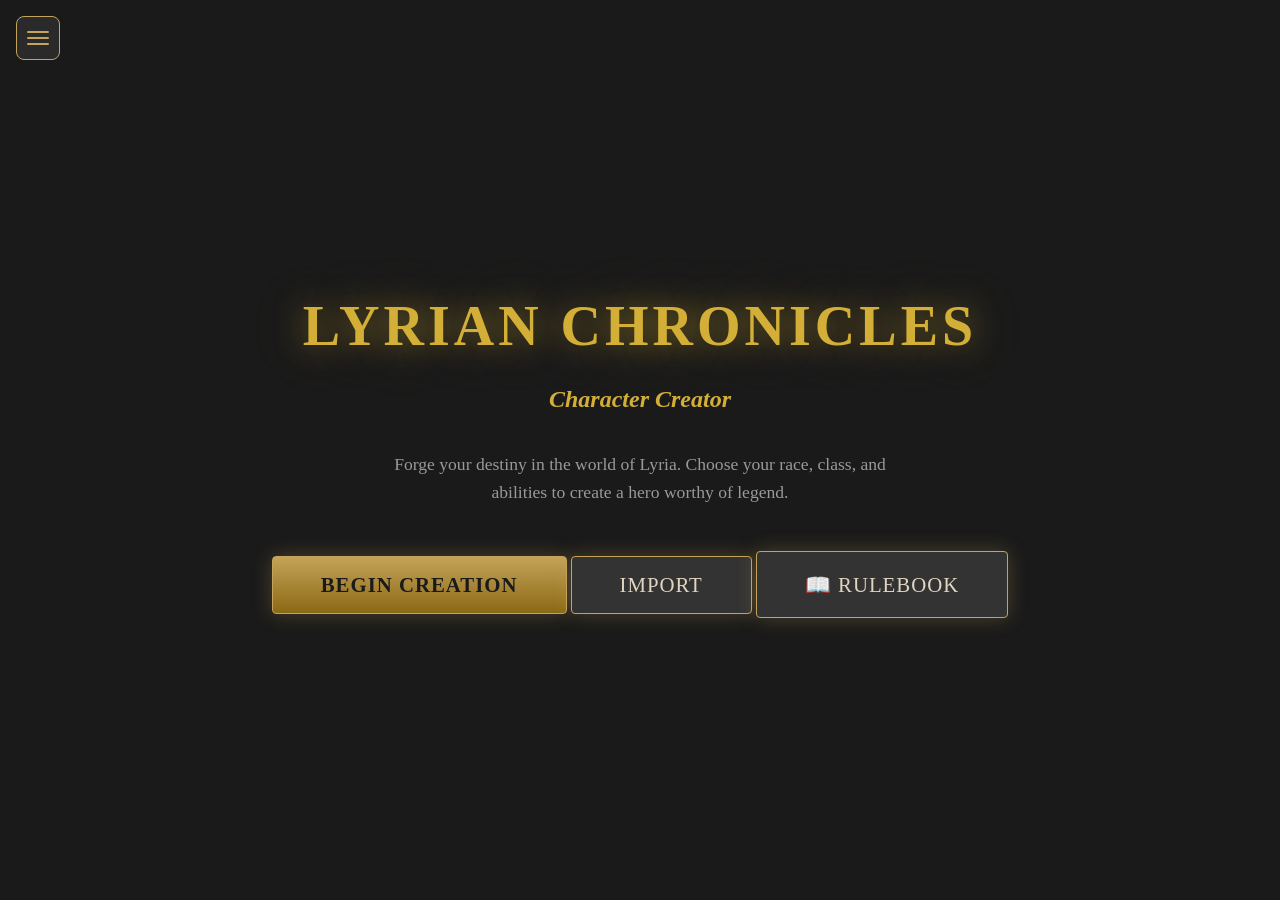
==== commit 202e3181: "Add rulebook feature, extension, and fix combat/skills/summary" ====
--- a/index.html
+++ b/index.html
@@ -11,8 +11,10 @@
       window.structuredClone = function(obj) { return JSON.parse(JSON.stringify(obj)); };
     }
   </script>
-  <!-- Google Fonts -->
-  <link href="https://fonts.googleapis.com/css2?family=IM+Fell+English:ital@0;1&family=IM+Fell+English+SC&display=swap" rel="stylesheet" crossorigin="anonymous">
+  <!-- Google Fonts — preconnect + display=swap for non-blocking load -->
+  <link rel="preconnect" href="https://fonts.googleapis.com">
+  <link rel="preconnect" href="https://fonts.gstatic.com" crossorigin>
+  <link href="https://fonts.googleapis.com/css2?family=IM+Fell+English:ital@0;1&family=IM+Fell+English+SC:ital@0;1&display=swap" rel="stylesheet">
 </head>
 <body>
   <!-- PixiJS Canvas Background -->
@@ -37,7 +39,7 @@
         <div class="nav-step active" data-step="0" role="listitem" aria-current="step">
           <div class="nav-step-icon">1</div>
           <div class="nav-step-info">
-            <span class="nav-step-name">Identity</span>
+            <span class="nav-step-name">Creation Settings</span>
           </div>
         </div>
         <div class="nav-step" data-step="1" role="listitem">
@@ -99,18 +101,566 @@
           <p class="intro-text">Forge your destiny in the world of Lyria. Choose your race, class, and abilities to create a hero worthy of legend.</p>
           <button id="btn-start" class="btn-primary btn-glow">Begin Creation</button>
           <button id="btn-import" class="btn-secondary btn-glow" style="margin-top: 12px;">Import</button>
+          <button id="btn-load-saved" class="btn-secondary btn-glow" style="margin-top: 12px; display:none;">Load Saved Character</button>
+          <a href="rulebook.html" class="btn-secondary btn-glow" style="margin-top: 12px; display:inline-block; text-decoration:none;">📖 Rulebook</a>
           <input type="file" id="import-file-input" accept=".json,.xlsx" style="display:none">
         </div>
       </div>
 
-      <!-- STEP 1: CHARACTER IDENTITY -->
-      <div id="step-identity" class="wizard-step" role="tabpanel" aria-label="Character Identity">
+      <!-- STEP 1: STARTING RESOURCES -->
+      <div id="step-identity" class="wizard-step" role="tabpanel" aria-label="Starting Resources">
         <div class="step-panel">
-          <h2>Character Identity</h2>
+          <h2>Starting Resources</h2>
           <div class="nav-buttons">
             <button class="btn-secondary" data-action="back">Back</button>
             <button class="btn-primary" data-action="next">Continue</button>
           </div>
+          <!-- Starting Resources Row -->
+          <div class="identity-resources-row">
+            <div class="resource-control">
+              <label for="char-clim">Starting Clim</label>
+              <div class="resource-stepper">
+                <button type="button" class="resource-btn" data-action="decrease" data-target="char-clim">−</button>
+                <input type="number" id="char-clim" value="3000" min="0" step="100">
+                <button type="button" class="resource-btn" data-action="increase" data-target="char-clim">+</button>
+              </div>
+            </div>
+            <div class="resource-control">
+              <label for="char-exp">Starting EXP</label>
+              <div class="resource-stepper">
+                <button type="button" class="resource-btn" data-action="decrease" data-target="char-exp">−</button>
+                <input type="number" id="char-exp" value="1000" min="0" step="100">
+                <button type="button" class="resource-btn" data-action="increase" data-target="char-exp">+</button>
+              </div>
+              <!-- ponytail: BT Starting EXP toggle — inline with EXP row -->
+              <div style="display:flex;align-items:center;gap:0.5rem;margin-top:0.35rem;">
+                <label class="bt-stat-toggle active" for="bt-exp-toggle"><input type="checkbox" id="bt-exp-toggle" checked><span class="bt-toggle-slider"></span></label>
+                <span style="font-size:0.85rem;color:var(--text-primary);">Include 300 Starting EXP for Breakthroughs</span>
+              </div>
+            </div>
+            <div class="resource-control">
+              <label for="char-ip">Starting IP</label>
+              <div class="resource-stepper">
+                <button type="button" class="resource-btn" data-action="decrease" data-target="char-ip">−</button>
+                <input type="number" id="char-ip" value="3" min="0" step="1">
+                <button type="button" class="resource-btn" data-action="increase" data-target="char-ip">+</button>
+              </div>
+            </div>
+          </div>
+        </div>
+      </div>
+
+      <!-- STEP 2: RACE SELECTION -->
+      <div id="step-race" class="wizard-step" role="tabpanel" aria-label="Race Selection">
+        <div class="step-panel">
+          <h2>Choose Your Race</h2>
+          <p class="step-description">Select your primary race, then choose an ancestry (subrace) for additional traits.</p>
+          <div class="nav-buttons">
+            <button class="btn-secondary" data-action="back">Back</button>
+            <button class="btn-primary" data-action="next" id="btn-race-next" disabled>Continue</button>
+          </div>
+
+          <!-- Race Summary (top of panel) -->
+          <div id="race-summary" class="selection-summary hidden"></div>
+
+          <!-- Primary Race Selection -->
+          <div id="race-primary-section">
+            <h3>Primary Race</h3>
+            <div id="race-cards" class="card-grid"></div>
+          </div>
+
+          <!-- Ancestry Selection (shown after primary race selected) -->
+          <div id="race-ancestry-section" class="hidden">
+            <h3 id="ancestry-heading">Ancestry (Subrace)</h3>
+            <p id="ancestry-instruction" class="hint-text"></p>
+            <div id="ancestry-cards" class="card-grid"></div>
+          </div>
+
+
+        </div>
+      </div>
+
+      <!-- STEP 3: CLASS SELECTION -->
+      <div id="step-class" class="wizard-step" role="tabpanel" aria-label="Class Selection">
+        <div class="step-panel">
+          <h2>Choose Your Class</h2>
+          <p class="step-description">Select your character's class. Classes define your abilities and playstyle.</p>
+          <div class="nav-buttons">
+            <button class="btn-secondary" data-action="back">Back</button>
+            <button class="btn-primary" data-action="next" id="btn-class-next" disabled>Continue</button>
+          </div>
+
+          <!-- Equipped Classes (always visible) -->
+          <div class="equipped-classes-section">
+            <div class="equipped-classes-header">
+              <h3>Equipped Classes</h3>
+              <div class="equipped-classes-stats">
+                <span class="ip-display" id="ipDisplay">3 IP</span>
+                <span class="exp-remaining" id="expRemaining">1000 EXP</span>
+                <span class="spirit-core-display" id="spiritCoreDisplay">Spirit Core: 0</span>
+              </div>
+            </div>
+            <div class="equipped-classes-list" id="equippedClassesList">
+              <div class="equipped-empty-msg">No classes equipped yet</div>
+            </div>
+          </div>
+
+          <!-- Class Overview Panel (hidden until class selected) -->
+          <div id="class-overview-panel" class="class-overview-panel" style="display:none;">
+            <div class="class-preview-section" id="classPreviewSection">
+              <div class="class-preview-empty">
+                <span class="class-preview-empty-icon">🧙</span>
+                <span class="class-preview-empty-text">Select a class to preview its details.</span>
+              </div>
+              <div id="classPreviewContent" class="class-preview-content" style="display:none;">
+                <!-- Left Panel: Portrait -->
+                <div class="class-preview-left-panel">
+                  <div id="classPreviewImageWrapper" class="class-preview-image-wrapper">
+                    <img id="classPreviewImage" class="class-preview-image" src="" alt="Class Preview">
+                    <span id="classPreviewTier" class="class-preview-tier-badge"></span>
+                    <span id="classPreviewNameBadge" class="class-preview-name-badge"></span>
+                  </div>
+                  <div class="class-preview-level-controls">
+                    <button type="button" id="classLevelDecrease" class="class-level-btn">−</button>
+                    <div class="class-level-display">
+                      <span class="class-level-label">Lv</span>
+                      <span id="classLevelValue" class="class-level-value">1</span>
+                    </div>
+                    <button type="button" id="classLevelIncrease" class="class-level-btn">+</button>
+                  </div>
+                </div>
+
+                <!-- Right Panel: Details -->
+                <div class="class-preview-right-panel">
+                  <!-- Top: Role + Requirements -->
+                  <div class="class-preview-header">
+                    <div class="class-preview-roles">
+                      <span id="classPreviewRole1" class="class-role-tag"></span>
+                      <span id="classPreviewRole2" class="class-role-tag"></span>
+                    </div>
+                    <div class="class-preview-requirements" id="classPreviewRequirements">
+                      <span class="req-label">Requirements:</span>
+                      <span class="req-text"></span>
+                    </div>
+                  </div>
+
+                  <!-- Abilities Grid -->
+                  <div class="class-preview-abilities-header">ABILITIES</div>
+                  <div class="class-preview-abilities-grid" id="classPreviewAbilitiesGrid">
+                    <!-- L1-L4 left column -->
+                    <div class="class-preview-abilities-col" id="classAbilitiesCol1"></div>
+                    <!-- L5-L8 right column -->
+                    <div class="class-preview-abilities-col" id="classAbilitiesCol2"></div>
+                  </div>
+
+                  <!-- Bottom: EXP + Apply -->
+                  <div class="class-preview-footer">
+                    <div class="class-preview-exp-info">
+                      <span id="classPreviewUnlockCost"></span>
+                      <span class="exp-separator">·</span>
+                      <span id="classPreviewTotalCost"></span>
+                    </div>
+                    <button type="button" id="classApplyBtn" class="class-apply-btn">Equip Class</button>
+                  </div>
+                </div>
+              </div>
+            </div>
+          </div>
+
+          <!-- Class Filters -->
+          <div id="class-filters" class="filter-bar">
+            <div class="filter-group">
+              <label>Tier:</label>
+              <div class="filter-buttons" id="tier-filters">
+                <button type="button" class="filter-btn active" data-filter="tier" data-value="">All</button>
+                <button type="button" class="filter-btn" data-filter="tier" data-value="1">T1</button>
+                <button type="button" class="filter-btn" data-filter="tier" data-value="2">T2</button>
+                <button type="button" class="filter-btn" data-filter="tier" data-value="3">T3</button>
+              </div>
+            </div>
+            <div class="filter-group">
+              <label>Role:</label>
+              <div class="filter-buttons" id="role-filters">
+                <button type="button" class="filter-btn active" data-filter="role" data-value="">All</button>
+              </div>
+            </div>
+            <div class="filter-group">
+              <label>Difficulty:</label>
+              <div class="filter-buttons" id="difficulty-filters">
+                <button type="button" class="filter-btn active" data-filter="difficulty" data-value="">All</button>
+                <button type="button" class="filter-btn" data-filter="difficulty" data-value="1">✮</button>
+                <button type="button" class="filter-btn" data-filter="difficulty" data-value="2">✮✮</button>
+                <button type="button" class="filter-btn" data-filter="difficulty" data-value="3">✮✮✮</button>
+                <button type="button" class="filter-btn" data-filter="difficulty" data-value="4">✮✮✮✮</button>
+                <button type="button" class="filter-btn" data-filter="difficulty" data-value="5">✮✮✮✮✮</button>
+              </div>
+            </div>
+            <div class="filter-group">
+              <label>Eligibility:</label>
+              <div class="filter-buttons" id="eligibility-filters">
+                <button type="button" class="filter-btn" data-filter="eligibility" data-value="">All</button>
+                <button type="button" class="filter-btn active" data-filter="eligibility" data-value="eligible">Eligible</button>
+                <button type="button" class="filter-btn" data-filter="eligibility" data-value="warning">Warning</button>
+              </div>
+            </div>
+            <div class="filter-group">
+              <label>Search:</label>
+              <input type="text" id="class-search" placeholder="Search classes...">
+            </div>
+          </div>
+
+          <!-- Class Grid -->
+          <div id="class-grid" class="class-grid"></div>
+
+          <!-- Selected Class Detail -->
+          <div id="class-detail" class="selection-summary hidden"></div>
+        </div>
+      </div>
+
+      <!-- STEP 3.5: BREAKTHROUGHS -->
+      <div id="step-breakthroughs" class="wizard-step" role="tabpanel" aria-label="Breakthrough Selection">
+        <div class="step-panel breakthroughs-panel">
+          <div class="breakthroughs-header">
+            <div class="breakthroughs-title-section">
+              <h2>Breakthroughs</h2>
+              <p class="breakthroughs-subtitle">Evolve your character — <span id="bt-total-count">87</span> breakthroughs available</p>
+              <p class="breakthroughs-hint">Starting 300 EXP is used first (doesn't add to Spirit Core), then your main class EXP pool (does add to Spirit Core)</p>
+            </div>
+          </div>
+          <div class="nav-buttons">
+            <button class="btn-secondary" data-action="back">Back</button>
+            <button class="btn-primary" data-action="next" id="btn-bt-next">Continue</button>
+          </div>
+
+          <!-- Breakthrough Overview Panel -->
+          <div class="bt-overview-panel">
+            <div class="bt-selected-panel">
+              <div class="bt-selected-header">
+                <h3>SELECTED BREAKTHROUGHS</h3>
+                <div class="bt-selected-stats">
+                  <span class="bt-exp-remaining-label" id="bt-exp-remaining-label">Starting EXP:</span>
+                  <span class="bt-exp-remaining" id="bt-exp-remaining" title="Starting EXP pool (300, does not add to Spirit Core)">300 / 300 EXP</span>
+                  <span class="bt-main-exp-remaining" id="bt-main-exp-remaining" title="Main class EXP pool (adds to Spirit Core when used)">0 / 0 EXP</span>
+                  <span class="bt-spirit-core" id="bt-spirit-core" title="Spirit Core: class EXP + main pool EXP spent on breakthroughs">Spirit Core: 0</span>
+                  <span class="bt-count" id="bt-count">0 selected</span>
+                </div>
+              </div>
+              <div class="bt-selected-list" id="bt-selected-list">
+                <div class="bt-selected-empty">No breakthroughs selected yet</div>
+              </div>
+            </div>
+            <div class="bt-preview-panel" id="bt-preview-panel">
+              <div class="bt-preview-empty">
+                <span class="bt-preview-empty-icon">⭐</span>
+                <span class="bt-preview-empty-text">Select a breakthrough to preview its details.</span>
+              </div>
+              <div id="bt-preview-content" class="bt-preview-content" style="display:none;">
+                <!-- Filled by JS -->
+              </div>
+            </div>
+          </div>
+
+          <!-- Breakthrough Filters -->
+          <div id="bt-filters" class="filter-bar">
+            <div class="filter-group">
+              <label>Search:</label>
+              <div class="bt-search-wrapper">
+                <input type="text" id="bt-search" placeholder="Search breakthroughs...">
+                <span class="bt-search-count" id="bt-search-count">0 of 0 breakthroughs</span>
+              </div>
+            </div>
+            <div class="filter-group">
+              <label>COST:</label>
+              <div class="filter-buttons" id="cost-filters">
+                <button type="button" class="filter-btn active" data-filter="cost" data-value="">All</button>
+                <button type="button" class="filter-btn" data-filter="cost" data-value="25">25</button>
+                <button type="button" class="filter-btn" data-filter="cost" data-value="50">50</button>
+                <button type="button" class="filter-btn" data-filter="cost" data-value="75">75</button>
+                <button type="button" class="filter-btn" data-filter="cost" data-value="100">100</button>
+                <button type="button" class="filter-btn" data-filter="cost" data-value="150">150</button>
+                <button type="button" class="filter-btn" data-filter="cost" data-value="200">200</button>
+                <button type="button" class="filter-btn" data-filter="cost" data-value="300">300+</button>
+              </div>
+            </div>
+            <div class="filter-group">
+              <label>CATEGORY:</label>
+              <div class="filter-buttons" id="category-filters">
+                <button type="button" class="filter-btn active" data-filter="category" data-value="">All</button>
+                <button type="button" class="filter-btn" data-filter="category" data-value="General">General</button>
+                <button type="button" class="filter-btn" data-filter="category" data-value="Racial">Racial</button>
+                <button type="button" class="filter-btn" data-filter="category" data-value="Class">Class</button>
+              </div>
+            </div>
+            <div class="filter-group">
+              <label>ELIGIBILITY:</label>
+              <div class="filter-buttons" id="bt-eligibility-filters">
+                <button type="button" class="filter-btn" data-filter="eligibility" data-value="">All</button>
+                <button type="button" class="filter-btn active" data-filter="eligibility" data-value="eligible">Eligible Only</button>
+              </div>
+            </div>
+          </div>
+
+          <!-- Breakthrough Grid -->
+          <div id="bt-grid" class="bt-grid"></div>
+        </div>
+      </div>
+
+      <!-- STEP 4: ABILITY SCORES -->
+      <div id="step-stats" class="wizard-step" role="tabpanel" aria-label="Ability Scores">
+        <div class="step-panel">
+          <h2>Assign Ability Scores</h2>
+          <p class="step-description">Assign the values from each array to your stats. Every value must be used exactly once — you're rearranging the array, not choosing numbers.</p>
+
+          <!-- Assignment Status -->
+          <div id="assignment-status" class="assignment-status incomplete">0/4 Main · 0/5 Sub assigned</div>
+
+          <!-- Human Racial Bonus Choices -->
+          <div id="human-choices-container" class="human-choices-container">
+            <h3>Human Racial Bonus (+1 Main, +1 Sub-Stat)</h3>
+            <div class="human-choices-grid">
+              <div>
+                <label for="human-main-select" class="human-choices-label">Choose Main Stat (+1)</label>
+                <select id="human-main-select" class="human-choices-select">
+                  <option value="pow">Power (POW)</option>
+                  <option value="foc">Focus (FOC)</option>
+                  <option value="agi">Agility (AGI)</option>
+                  <option value="tou" selected>Toughness (TOU)</option>
+                </select>
+              </div>
+              <div>
+                <label for="human-sub-select" class="human-choices-label">Choose Sub-Stat (+1)</label>
+                <select id="human-sub-select" class="human-choices-select">
+                  <option value="fitness" selected>Fitness</option>
+                  <option value="cunning">Cunning</option>
+                  <option value="reason">Reason</option>
+                  <option value="awareness">Awareness</option>
+                  <option value="presence">Presence</option>
+                </select>
+              </div>
+            </div>
+          </div>
+
+          <div class="nav-buttons">
+            <button class="btn-secondary" data-action="back">Back</button>
+            <button class="btn-primary" data-action="next" id="btn-stats-next" disabled>Continue</button>
+          </div>
+
+          <!-- Class Stat Bonuses (L6 Heart / L7 Soul) -->
+          <div id="class-stat-bonuses-section" class="stat-group-section" style="display:none;">
+            <div class="stat-group-header">
+              <h3>Class Stat Bonuses</h3>
+            </div>
+            <div id="class-stat-bonus-selects" class="stats-grid">
+              <!-- Filled by JS -->
+            </div>
+          </div>
+
+          <!-- ponytail: Stat Training Breakthroughs (mirrors breakthroughs panel) -->
+          <div id="stat-training-section" class="stat-group-section" style="display:none;">
+            <div class="stat-group-header">
+              <h3>Stat Training Breakthroughs</h3>
+            </div>
+            <div id="stat-training-selects" class="stats-grid">
+              <!-- Filled by JS -->
+            </div>
+          </div>
+
+          <!-- Main Stats Section -->
+          <div class="stat-group-section">
+            <div class="stat-group-header">
+              <h3>Main Stats</h3>
+              <div class="stat-pool-label">
+                Array: <span class="pool-values">( 5 , 4 , 4 , 3 )</span>
+                — Remaining: <span id="main-pool" class="stat-pool"></span>
+              </div>
+            </div>
+            <div id="main-stats" class="stats-grid">
+              <!-- Filled by JS -->
+            </div>
+          </div>
+
+          <!-- Sub Stats Section -->
+          <div class="stat-group-section">
+            <div class="stat-group-header">
+              <h3>Sub-Stats</h3>
+              <div class="stat-pool-label">
+                Array: <span class="pool-values">( 5 , 4 , 3 , 2 , 1 )</span>
+                — Remaining: <span id="sub-pool" class="stat-pool"></span>
+              </div>
+            </div>
+            <div id="sub-stats" class="stats-grid">
+              <!-- Filled by JS -->
+            </div>
+          </div>
+
+          <!-- Derived Stats Preview -->
+          <div id="derived-stats" class="derived-stats-panel">
+            <h3>Derived Stats Preview</h3>
+            <div class="derived-grid">
+              <div class="derived-item">
+                <span class="derived-label">HP</span>
+                <span class="derived-value" id="derived-hp">20</span>
+              </div>
+              <div class="derived-item">
+                <span class="derived-label">Mana</span>
+                <span class="derived-value" id="derived-mana">6</span>
+              </div>
+              <div class="derived-item">
+                <span class="derived-label">RP</span>
+                <span class="derived-value" id="derived-rp">2</span>
+              </div>
+              <div class="derived-item">
+                <span class="derived-label">Evasion</span>
+                <span class="derived-value" id="derived-evasion">7</span>
+              </div>
+              <div class="derived-item">
+                <span class="derived-label">Potency</span>
+                <span class="derived-value" id="derived-potency">11</span>
+              </div>
+              <div class="derived-item">
+                <span class="derived-label">Initiative</span>
+                <span class="derived-value" id="derived-initiative">0</span>
+              </div>
+            </div>
+          </div>
+        </div>
+      </div>
+
+      <!-- STEP 5: SKILLS -->
+      <div id="step-skills" class="wizard-step" role="tabpanel" aria-label="Skill Allocation">
+        <div class="step-panel">
+          <h2>Allocate Skills</h2>
+          <p class="step-description">Spend your skill points across your skills. Each skill has a cap of 15 points.</p>
+          <div class="nav-buttons">
+            <button class="btn-secondary" data-action="back">Back</button>
+            <button class="btn-primary" data-action="next" id="btn-skills-next">Continue</button>
+          </div>
+
+          <!-- Skill Points Breakdown -->
+          <div id="skill-points-breakdown" class="skill-points-breakdown">
+            <!-- Filled by JS -->
+          </div>
+
+          <!-- Active Source Spending Bar -->
+          <div id="skill-points-remaining-bar" class="skill-points-remaining-bar">
+            <span class="skill-points-label">Select a source above to spend points</span>
+          </div>
+
+          <div id="skills-container">
+            <!-- Filled by JS -->
+          </div>
+
+          <!-- Artisan Skills Section (conditionally rendered) -->
+          <div id="artisan-skills-container" style="display:none;">
+            <!-- Filled by JS when character has a crafting class -->
+          </div>
+        </div>
+      </div>
+
+      <!-- STEP 5.5: EQUIPMENT & ITEM PURCHASE -->
+      <div id="step-equipment" class="wizard-step" role="tabpanel" aria-label="Item Purchase">
+        <div class="step-panel equipment-panel">
+          <h2>Purchase Equipment</h2>
+          <p class="step-description">Spend your starting Clim to purchase items. Track your carrying capacity (Burden) to avoid becoming encumbered.</p>
+          <div class="nav-buttons">
+            <button class="btn-secondary" data-action="back">Back</button>
+            <button class="btn-primary" data-action="next" id="btn-equipment-next">Continue</button>
+          </div>
+
+          <!-- Sticky Header -->
+          <div class="equipment-sticky-header">
+            <div class="sticky-stat">
+              <span class="sticky-label">Remaining Clim</span>
+              <span class="sticky-value" id="eq-clim-remaining">3000 Clim</span>
+            </div>
+            <div class="sticky-stat">
+              <span class="sticky-label">Clim Spent</span>
+              <span class="sticky-value" id="eq-clim-spent">0 Clim</span>
+            </div>
+            <div class="sticky-stat">
+              <span class="sticky-label">Combat Burden</span>
+              <span class="sticky-value" id="eq-burden">0 / 10</span>
+            </div>
+          </div>
+
+          <!-- Purchased Inventory — two sections -->
+          <div class="equipment-inventory-shelf-container">
+            <div class="eq-inventory-section">
+              <h3>⚔️ Combat Gear (counts toward Burden)</h3>
+              <div id="combat-inventory-shelf" class="purchased-inventory-shelf"></div>
+            </div>
+            <div class="eq-inventory-section">
+              <h3>🎒 Storage (unlimited, no Burden)</h3>
+              <div id="storage-inventory-shelf" class="purchased-inventory-shelf"></div>
+            </div>
+          </div>
+
+          <div class="equipment-workspace">
+            <!-- Category Tabs + Search + Items Grid -->
+            <div class="equipment-main-area">
+              <!-- Category Filtering -->
+              <div class="equipment-filters-row">
+                <span class="filter-label">Filter by Category:</span>
+                <div id="equipment-categories" class="equipment-categories-tabs">
+                  <!-- Filled by JS -->
+                </div>
+              </div>
+
+              <!-- Search Bar -->
+              <div class="equipment-search-row">
+                <input type="text" id="equipment-search-input" placeholder="Search items by name, subtype, or rules description..." class="eq-search-field">
+              </div>
+
+              <!-- Sort by Price + SubType Filter + Show Unknown -->
+              <div class="equipment-sort-row">
+                <span class="filter-label">Sort by Price:</span>
+                <select id="equipment-sort-select" class="eq-sort-select">
+                  <option value="default">Default</option>
+                  <option value="asc">Lowest First</option>
+                  <option value="desc">Highest First</option>
+                </select>
+                <span class="filter-label">Sub-Type:</span>
+                <select id="equipment-subtype-select" class="eq-sort-select">
+                  <option value="All">All</option>
+                  <!-- Filled by JS -->
+                </select>
+                <label class="eq-show-unknown-label">
+                  <input type="checkbox" id="equipment-show-unknown">
+                  <span>Show unknown price</span>
+                </label>
+              </div>
+
+              <!-- Item Grid -->
+              <div id="equipment-grid" class="equipment-grid">
+                <!-- Filled by JS -->
+              </div>
+            </div>
+          </div>
+        </div>
+      </div>
+
+      <!-- Equipment Modal (popup) -->
+      <div id="eq-modal-overlay" class="eq-modal-overlay" hidden>
+        <div class="eq-modal" role="dialog" aria-modal="true">
+          <div class="eq-modal-header">
+            <button type="button" class="eq-modal-close" aria-label="Close">×</button>
+          </div>
+          <div id="eq-modal-body" class="eq-modal-body"></div>
+        </div>
+      </div>
+
+      <!-- STEP 6: SUMMARY -->
+      <div id="step-summary" class="wizard-step" role="tabpanel" aria-label="Character Summary">
+        <div class="step-panel">
+          <h2>Character Summary</h2>
+          <div class="nav-buttons">
+            <button class="btn-secondary" data-action="back">Back</button>
+            <button class="btn-primary" id="btn-export">Export JSON</button>
+            <button class="btn-primary" id="btn-export-excel">Mirane Character Sheet V10.3.1 <span class="excel-icon" aria-hidden="true">X</span></button>
+            <button class="btn-primary" id="btn-new-char">New Character</button>
+            <button class="btn-primary" id="btn-combat">⚔️ Enter Combat</button>
+          </div>
+          <!-- Flavor fields (moved from Identity) -->
           <div class="form-group">
             <label for="char-name">Character Name</label>
             <input type="text" id="char-name" placeholder="Enter your character's name..." maxlength="50" required>
@@ -119,8 +669,6 @@
             <label for="char-background">Background</label>
             <textarea id="char-background" placeholder="A brief description of your character's origins and story..." rows="4"></textarea>
           </div>
-
-          <!-- Identity extras -->
           <div class="form-group">
             <label for="char-gender">Gender</label>
             <select id="char-gender">
@@ -160,534 +708,6 @@
               <option value="RNGesus">RNGesus</option>
             </select>
           </div>
-          <!-- Starting Resources Row -->
-          <div class="identity-resources-row">
-            <div class="resource-control">
-              <label for="char-clim">Starting Clim</label>
-              <div class="resource-stepper">
-                <button type="button" class="resource-btn" data-action="decrease" data-target="char-clim">−</button>
-                <input type="number" id="char-clim" value="3000" min="0" step="100">
-                <button type="button" class="resource-btn" data-action="increase" data-target="char-clim">+</button>
-              </div>
-            </div>
-            <div class="resource-control">
-              <label for="char-exp">Starting EXP</label>
-              <div class="resource-stepper">
-                <button type="button" class="resource-btn" data-action="decrease" data-target="char-exp">−</button>
-                <input type="number" id="char-exp" value="1000" min="0" step="100">
-                <button type="button" class="resource-btn" data-action="increase" data-target="char-exp">+</button>
-              </div>
-            </div>
-            <div class="resource-control">
-              <label for="char-ip">Starting IP</label>
-              <div class="resource-stepper">
-                <button type="button" class="resource-btn" data-action="decrease" data-target="char-ip">−</button>
-                <input type="number" id="char-ip" value="3" min="0" step="1">
-                <button type="button" class="resource-btn" data-action="increase" data-target="char-ip">+</button>
-              </div>
-            </div>
-          </div>
-        </div>
-      </div>
-
-      <!-- STEP 2: RACE SELECTION -->
-      <div id="step-race" class="wizard-step" role="tabpanel" aria-label="Race Selection">
-        <div class="step-panel">
-          <h2>Choose Your Race</h2>
-          <p class="step-description">Select your primary race, then choose an ancestry (subrace) for additional traits.</p>
-          <div class="nav-buttons">
-            <button class="btn-secondary" data-action="back">Back</button>
-            <button class="btn-primary" data-action="next" id="btn-race-next" disabled>Continue</button>
-          </div>
-
-          <!-- Race Summary (top of panel) -->
-          <div id="race-summary" class="selection-summary hidden"></div>
-
-          <!-- Primary Race Selection -->
-          <div id="race-primary-section">
-            <h3>Primary Race</h3>
-            <div id="race-cards" class="card-grid"></div>
-          </div>
-
-          <!-- Ancestry Selection (shown after primary race selected) -->
-          <div id="race-ancestry-section" class="hidden">
-            <h3 id="ancestry-heading">Ancestry (Subrace)</h3>
-            <p id="ancestry-instruction" class="hint-text"></p>
-            <div id="ancestry-cards" class="card-grid"></div>
-          </div>
-
-
-        </div>
-      </div>
-
-      <!-- STEP 3: CLASS SELECTION -->
-      <div id="step-class" class="wizard-step" role="tabpanel" aria-label="Class Selection">
-        <div class="step-panel">
-          <h2>Choose Your Class</h2>
-          <p class="step-description">Select your character's class. Classes define your abilities and playstyle.</p>
-          <div class="nav-buttons">
-            <button class="btn-secondary" data-action="back">Back</button>
-            <button class="btn-primary" data-action="next" id="btn-class-next" disabled>Continue</button>
-          </div>
-
-          <!-- Equipped Classes (always visible) -->
-          <div class="equipped-classes-section">
-            <div class="equipped-classes-header">
-              <h3>Equipped Classes</h3>
-              <div class="equipped-classes-stats">
-                <span class="ip-display" id="ipDisplay">3 IP</span>
-                <span class="exp-remaining" id="expRemaining">1000 EXP</span>
-                <span class="spirit-core-display" id="spiritCoreDisplay">Spirit Core: 0</span>
-              </div>
-            </div>
-            <div class="equipped-classes-list" id="equippedClassesList">
-              <div class="equipped-empty-msg">No classes equipped yet</div>
-            </div>
-          </div>
-
-          <!-- Class Overview Panel (hidden until class selected) -->
-          <div id="class-overview-panel" class="class-overview-panel" style="display:none;">
-            <div class="class-preview-section" id="classPreviewSection">
-              <div class="class-preview-empty">
-                <span class="class-preview-empty-icon">🧙</span>
-                <span class="class-preview-empty-text">Select a class to preview its details.</span>
-              </div>
-              <div id="classPreviewContent" class="class-preview-content" style="display:none;">
-                <!-- Left Panel: Portrait -->
-                <div class="class-preview-left-panel">
-                  <div id="classPreviewImageWrapper" class="class-preview-image-wrapper">
-                    <img id="classPreviewImage" class="class-preview-image" src="" alt="Class Preview">
-                    <span id="classPreviewTier" class="class-preview-tier-badge"></span>
-                    <span id="classPreviewNameBadge" class="class-preview-name-badge"></span>
-                  </div>
-                  <div class="class-preview-level-controls">
-                    <button type="button" id="classLevelDecrease" class="class-level-btn">−</button>
-                    <div class="class-level-display">
-                      <span class="class-level-label">Lv</span>
-                      <span id="classLevelValue" class="class-level-value">1</span>
-                    </div>
-                    <button type="button" id="classLevelIncrease" class="class-level-btn">+</button>
-                  </div>
-                </div>
-
-                <!-- Right Panel: Details -->
-                <div class="class-preview-right-panel">
-                  <!-- Top: Role + Requirements -->
-                  <div class="class-preview-header">
-                    <div class="class-preview-roles">
-                      <span id="classPreviewRole1" class="class-role-tag"></span>
-                      <span id="classPreviewRole2" class="class-role-tag"></span>
-                    </div>
-                    <div class="class-preview-requirements" id="classPreviewRequirements">
-                      <span class="req-label">Requirements:</span>
-                      <span class="req-text"></span>
-                    </div>
-                  </div>
-
-                  <!-- Abilities Grid -->
-                  <div class="class-preview-abilities-header">ABILITIES</div>
-                  <div class="class-preview-abilities-grid" id="classPreviewAbilitiesGrid">
-                    <!-- L1-L4 left column -->
-                    <div class="class-preview-abilities-col" id="classAbilitiesCol1"></div>
-                    <!-- L5-L8 right column -->
-                    <div class="class-preview-abilities-col" id="classAbilitiesCol2"></div>
-                  </div>
-
-                  <!-- Bottom: EXP + Apply -->
-                  <div class="class-preview-footer">
-                    <div class="class-preview-exp-info">
-                      <span id="classPreviewUnlockCost"></span>
-                      <span class="exp-separator">·</span>
-                      <span id="classPreviewTotalCost"></span>
-                    </div>
-                    <button type="button" id="classApplyBtn" class="class-apply-btn">Equip Class</button>
-                  </div>
-                </div>
-              </div>
-            </div>
-          </div>
-
-          <!-- Class Filters -->
-          <div id="class-filters" class="filter-bar">
-            <div class="filter-group">
-              <label>Tier:</label>
-              <div class="filter-buttons" id="tier-filters">
-                <button type="button" class="filter-btn active" data-filter="tier" data-value="">All</button>
-                <button type="button" class="filter-btn" data-filter="tier" data-value="1">T1</button>
-                <button type="button" class="filter-btn" data-filter="tier" data-value="2">T2</button>
-                <button type="button" class="filter-btn" data-filter="tier" data-value="3">T3</button>
-              </div>
-            </div>
-            <div class="filter-group">
-              <label>Role:</label>
-              <div class="filter-buttons" id="role-filters">
-                <button type="button" class="filter-btn active" data-filter="role" data-value="">All</button>
-              </div>
-            </div>
-            <div class="filter-group">
-              <label>Difficulty:</label>
-              <div class="filter-buttons" id="difficulty-filters">
-                <button type="button" class="filter-btn active" data-filter="difficulty" data-value="">All</button>
-                <button type="button" class="filter-btn" data-filter="difficulty" data-value="1">✮</button>
-                <button type="button" class="filter-btn" data-filter="difficulty" data-value="2">✮✮</button>
-                <button type="button" class="filter-btn" data-filter="difficulty" data-value="3">✮✮✮</button>
-                <button type="button" class="filter-btn" data-filter="difficulty" data-value="4">✮✮✮✮</button>
-                <button type="button" class="filter-btn" data-filter="difficulty" data-value="5">✮✮✮✮✮</button>
-              </div>
-            </div>
-            <div class="filter-group">
-              <label>Eligibility:</label>
-              <div class="filter-buttons" id="eligibility-filters">
-                <button type="button" class="filter-btn" data-filter="eligibility" data-value="">All</button>
-                <button type="button" class="filter-btn active" data-filter="eligibility" data-value="eligible">Eligible</button>
-                <button type="button" class="filter-btn" data-filter="eligibility" data-value="warning">Warning</button>
-              </div>
-            </div>
-            <div class="filter-group">
-              <label>Search:</label>
-              <input type="text" id="class-search" placeholder="Search classes...">
-            </div>
-          </div>
-
-          <!-- Class Grid -->
-          <div id="class-grid" class="class-grid"></div>
-
-          <!-- Selected Class Detail -->
-          <div id="class-detail" class="selection-summary hidden"></div>
-        </div>
-      </div>
-
-      <!-- STEP 3.5: BREAKTHROUGHS -->
-      <div id="step-breakthroughs" class="wizard-step" role="tabpanel" aria-label="Breakthrough Selection">
-        <div class="step-panel breakthroughs-panel">
-          <div class="breakthroughs-header">
-            <div class="breakthroughs-title-section">
-              <h2>Breakthroughs</h2>
-              <p class="breakthroughs-subtitle">Evolve your character — <span id="bt-total-count">87</span> breakthroughs available</p>
-              <p class="breakthroughs-hint">Starting 300 EXP is used first (doesn't add to Spirit Core), then your main class EXP pool (does add to Spirit Core)</p>
-            </div>
-          </div>
-          <div class="nav-buttons">
-            <button class="btn-secondary" data-action="back">Back</button>
-            <button class="btn-primary" data-action="next" id="btn-bt-next">Continue</button>
-          </div>
-
-          <!-- Breakthrough Overview Panel -->
-          <div class="bt-overview-panel">
-            <div class="bt-selected-panel">
-              <div class="bt-selected-header">
-                <h3>SELECTED BREAKTHROUGHS</h3>
-                <div class="bt-selected-stats">
-                  <label class="bt-stat-toggle" for="bt-exp-toggle"><input type="checkbox" id="bt-exp-toggle" checked><span class="bt-toggle-slider"></span></label>
-                  <span class="bt-exp-remaining-label" id="bt-exp-remaining-label">Starting EXP:</span>
-                  <span class="bt-exp-remaining" id="bt-exp-remaining" title="Starting EXP pool (300, does not add to Spirit Core)">300 / 300 EXP</span>
-                  <span class="bt-main-exp-remaining" id="bt-main-exp-remaining" title="Main class EXP pool (adds to Spirit Core when used)">0 / 0 EXP</span>
-                  <span class="bt-spirit-core" id="bt-spirit-core" title="Spirit Core: class EXP + main pool EXP spent on breakthroughs">Spirit Core: 0</span>
-                  <span class="bt-count" id="bt-count">0 selected</span>
-                </div>
-              </div>
-              <div class="bt-selected-list" id="bt-selected-list">
-                <div class="bt-selected-empty">No breakthroughs selected yet</div>
-              </div>
-            </div>
-            <div class="bt-preview-panel" id="bt-preview-panel">
-              <div class="bt-preview-empty">
-                <span class="bt-preview-empty-icon">⭐</span>
-                <span class="bt-preview-empty-text">Select a breakthrough to preview its details.</span>
-              </div>
-              <div id="bt-preview-content" class="bt-preview-content" style="display:none;">
-                <!-- Filled by JS -->
-              </div>
-            </div>
-          </div>
-
-          <!-- Breakthrough Filters -->
-          <div id="bt-filters" class="filter-bar">
-            <div class="filter-group">
-              <label>Search:</label>
-              <div class="bt-search-wrapper">
-                <input type="text" id="bt-search" placeholder="Search breakthroughs...">
-                <span class="bt-search-count" id="bt-search-count">0 of 0 breakthroughs</span>
-              </div>
-            </div>
-            <div class="filter-group">
-              <label>COST:</label>
-              <div class="filter-buttons" id="cost-filters">
-                <button type="button" class="filter-btn active" data-filter="cost" data-value="">All</button>
-                <button type="button" class="filter-btn" data-filter="cost" data-value="25">25</button>
-                <button type="button" class="filter-btn" data-filter="cost" data-value="50">50</button>
-                <button type="button" class="filter-btn" data-filter="cost" data-value="75">75</button>
-                <button type="button" class="filter-btn" data-filter="cost" data-value="100">100</button>
-                <button type="button" class="filter-btn" data-filter="cost" data-value="150">150</button>
-                <button type="button" class="filter-btn" data-filter="cost" data-value="200">200</button>
-                <button type="button" class="filter-btn" data-filter="cost" data-value="300">300+</button>
-              </div>
-            </div>
-            <div class="filter-group">
-              <label>CATEGORY:</label>
-              <div class="filter-buttons" id="category-filters">
-                <button type="button" class="filter-btn active" data-filter="category" data-value="">All</button>
-                <button type="button" class="filter-btn" data-filter="category" data-value="General">General</button>
-                <button type="button" class="filter-btn" data-filter="category" data-value="Racial">Racial</button>
-                <button type="button" class="filter-btn" data-filter="category" data-value="Class">Class</button>
-              </div>
-            </div>
-            <div class="filter-group">
-              <label>ELIGIBILITY:</label>
-              <div class="filter-buttons" id="bt-eligibility-filters">
-                <button type="button" class="filter-btn" data-filter="eligibility" data-value="">All</button>
-                <button type="button" class="filter-btn active" data-filter="eligibility" data-value="eligible">Eligible Only</button>
-              </div>
-            </div>
-          </div>
-
-          <!-- Breakthrough Grid -->
-          <div id="bt-grid" class="bt-grid"></div>
-        </div>
-      </div>
-
-      <!-- STEP 4: ABILITY SCORES -->
-      <div id="step-stats" class="wizard-step" role="tabpanel" aria-label="Ability Scores">
-        <div class="step-panel">
-          <h2>Assign Ability Scores</h2>
-          <p class="step-description">Assign the values from each array to your stats. Every value must be used exactly once — you're rearranging the array, not choosing numbers.</p>
-
-          <!-- Assignment Status -->
-          <div id="assignment-status" class="assignment-status incomplete">0/4 Main · 0/5 Sub assigned</div>
-
-          <!-- Human Racial Bonus Choices -->
-          <div id="human-choices-container" class="human-choices-container">
-            <h3>Human Racial Bonus (+1 Main, +1 Sub-Stat)</h3>
-            <div class="human-choices-grid">
-              <div>
-                <label for="human-main-select" class="human-choices-label">Choose Main Stat (+1)</label>
-                <select id="human-main-select" class="human-choices-select">
-                  <option value="pow">Power (POW)</option>
-                  <option value="foc">Focus (FOC)</option>
-                  <option value="agi">Agility (AGI)</option>
-                  <option value="tou" selected>Toughness (TOU)</option>
-                </select>
-              </div>
-              <div>
-                <label for="human-sub-select" class="human-choices-label">Choose Sub-Stat (+1)</label>
-                <select id="human-sub-select" class="human-choices-select">
-                  <option value="fitness" selected>Fitness</option>
-                  <option value="cunning">Cunning</option>
-                  <option value="reason">Reason</option>
-                  <option value="awareness">Awareness</option>
-                  <option value="presence">Presence</option>
-                </select>
-              </div>
-            </div>
-          </div>
-
-          <div class="nav-buttons">
-            <button class="btn-secondary" data-action="back">Back</button>
-            <button class="btn-primary" data-action="next" id="btn-stats-next" disabled>Continue</button>
-          </div>
-
-          <!-- Class Stat Bonuses (L6 Heart / L7 Soul) -->
-          <div id="class-stat-bonuses-section" class="stat-group-section" style="display:none;">
-            <div class="stat-group-header">
-              <h3>Class Stat Bonuses</h3>
-            </div>
-            <div id="class-stat-bonus-selects" class="stats-grid">
-              <!-- Filled by JS -->
-            </div>
-          </div>
-
-          <!-- ponytail: Stat Training Breakthroughs (mirrors breakthroughs panel) -->
-          <div id="stat-training-section" class="stat-group-section" style="display:none;">
-            <div class="stat-group-header">
-              <h3>Stat Training Breakthroughs</h3>
-            </div>
-            <div id="stat-training-selects" class="stats-grid">
-              <!-- Filled by JS -->
-            </div>
-          </div>
-
-          <!-- Main Stats Section -->
-          <div class="stat-group-section">
-            <div class="stat-group-header">
-              <h3>Main Stats</h3>
-              <div class="stat-pool-label">
-                Array: <span class="pool-values">( 5 , 4 , 4 , 3 )</span>
-                — Remaining: <span id="main-pool" class="stat-pool"></span>
-              </div>
-            </div>
-            <div id="main-stats" class="stats-grid">
-              <!-- Filled by JS -->
-            </div>
-          </div>
-
-          <!-- Sub Stats Section -->
-          <div class="stat-group-section">
-            <div class="stat-group-header">
-              <h3>Sub-Stats</h3>
-              <div class="stat-pool-label">
-                Array: <span class="pool-values">( 5 , 4 , 3 , 2 , 1 )</span>
-                — Remaining: <span id="sub-pool" class="stat-pool"></span>
-              </div>
-            </div>
-            <div id="sub-stats" class="stats-grid">
-              <!-- Filled by JS -->
-            </div>
-          </div>
-
-          <!-- Derived Stats Preview -->
-          <div id="derived-stats" class="derived-stats-panel">
-            <h3>Derived Stats Preview</h3>
-            <div class="derived-grid">
-              <div class="derived-item">
-                <span class="derived-label">HP</span>
-                <span class="derived-value" id="derived-hp">20</span>
-              </div>
-              <div class="derived-item">
-                <span class="derived-label">Mana</span>
-                <span class="derived-value" id="derived-mana">6</span>
-              </div>
-              <div class="derived-item">
-                <span class="derived-label">RP</span>
-                <span class="derived-value" id="derived-rp">2</span>
-              </div>
-              <div class="derived-item">
-                <span class="derived-label">Evasion</span>
-                <span class="derived-value" id="derived-evasion">7</span>
-              </div>
-              <div class="derived-item">
-                <span class="derived-label">Potency</span>
-                <span class="derived-value" id="derived-potency">11</span>
-              </div>
-              <div class="derived-item">
-                <span class="derived-label">Initiative</span>
-                <span class="derived-value" id="derived-initiative">0</span>
-              </div>
-            </div>
-          </div>
-        </div>
-      </div>
-
-      <!-- STEP 5: SKILLS -->
-      <div id="step-skills" class="wizard-step" role="tabpanel" aria-label="Skill Allocation">
-        <div class="step-panel">
-          <h2>Allocate Skills</h2>
-          <p class="step-description">Spend your skill points across your skills. Each skill has a cap of 15 points.</p>
-          <div class="nav-buttons">
-            <button class="btn-secondary" data-action="back">Back</button>
-            <button class="btn-primary" data-action="next" id="btn-skills-next">Continue</button>
-          </div>
-
-          <!-- Skill Points Breakdown -->
-          <div id="skill-points-breakdown" class="skill-points-breakdown">
-            <!-- Filled by JS -->
-          </div>
-
-          <!-- Active Source Spending Bar -->
-          <div id="skill-points-remaining-bar" class="skill-points-remaining-bar">
-            <span class="skill-points-label">Select a source above to spend points</span>
-          </div>
-
-          <div id="skills-container">
-            <!-- Filled by JS -->
-          </div>
-        </div>
-      </div>
-
-      <!-- STEP 5.5: EQUIPMENT & ITEM PURCHASE -->
-      <div id="step-equipment" class="wizard-step" role="tabpanel" aria-label="Item Purchase">
-        <div class="step-panel equipment-panel">
-          <h2>Purchase Equipment</h2>
-          <p class="step-description">Spend your starting Clim to purchase items. Track your carrying capacity (Burden) to avoid becoming encumbered.</p>
-          <div class="nav-buttons">
-            <button class="btn-secondary" data-action="back">Back</button>
-            <button class="btn-primary" data-action="next" id="btn-equipment-next">Continue</button>
-          </div>
-
-          <!-- Sticky Header -->
-          <div class="equipment-sticky-header">
-            <div class="sticky-stat">
-              <span class="sticky-label">Remaining Clim</span>
-              <span class="sticky-value" id="eq-clim-remaining">3000 Clim</span>
-            </div>
-            <div class="sticky-stat">
-              <span class="sticky-label">Clim Spent</span>
-              <span class="sticky-value" id="eq-clim-spent">0 Clim</span>
-            </div>
-            <div class="sticky-stat">
-              <span class="sticky-label">Burden</span>
-              <span class="sticky-value" id="eq-burden">0 / 10</span>
-            </div>
-          </div>
-
-          <!-- Purchased Inventory Shelf -->
-          <div class="equipment-inventory-shelf-container">
-            <h3>Your Purchased Inventory (Click item to inspect)</h3>
-            <div id="purchased-inventory-shelf" class="purchased-inventory-shelf">
-              <!-- Filled by JS -->
-            </div>
-          </div>
-
-          <!-- Horizontal Detail Bar -->
-          <div class="equipment-details-sidebar">
-            <div id="eq-item-detail-panel" class="eq-item-detail-panel">
-              <!-- Filled by JS -->
-            </div>
-          </div>
-
-          <div class="equipment-workspace">
-            <!-- Category Tabs + Search + Items Grid -->
-            <div class="equipment-main-area">
-              <!-- Category Filtering -->
-              <div class="equipment-filters-row">
-                <span class="filter-label">Filter by Category:</span>
-                <div id="equipment-categories" class="equipment-categories-tabs">
-                  <!-- Filled by JS -->
-                </div>
-              </div>
-
-              <!-- Search Bar -->
-              <div class="equipment-search-row">
-                <input type="text" id="equipment-search-input" placeholder="Search items by name, subtype, or rules description..." class="eq-search-field">
-              </div>
-
-              <!-- Sort by Price + SubType Filter + Show Unknown -->
-              <div class="equipment-sort-row">
-                <span class="filter-label">Sort by Price:</span>
-                <select id="equipment-sort-select" class="eq-sort-select">
-                  <option value="default">Default</option>
-                  <option value="asc">Lowest First</option>
-                  <option value="desc">Highest First</option>
-                </select>
-                <span class="filter-label">Sub-Type:</span>
-                <select id="equipment-subtype-select" class="eq-sort-select">
-                  <option value="All">All</option>
-                  <!-- Filled by JS -->
-                </select>
-                <label class="eq-show-unknown-label">
-                  <input type="checkbox" id="equipment-show-unknown">
-                  <span>Show unknown price</span>
-                </label>
-              </div>
-
-              <!-- Item Grid -->
-              <div id="equipment-grid" class="equipment-grid">
-                <!-- Filled by JS -->
-              </div>
-            </div>
-          </div>
-        </div>
-      </div>
-
-      <!-- STEP 6: SUMMARY -->
-      <div id="step-summary" class="wizard-step" role="tabpanel" aria-label="Character Summary">
-        <div class="step-panel">
-          <h2>Character Summary</h2>
-          <div class="nav-buttons">
-            <button class="btn-secondary" data-action="back">Back</button>
-            <button class="btn-primary" id="btn-export">Export JSON</button>
-            <button class="btn-primary" id="btn-export-excel">Mirane Character Sheet V10.3.1 <span class="excel-icon" aria-hidden="true">X</span></button>
-            <button class="btn-primary" id="btn-new-char">New Character</button>
-          </div>
           <div id="summary-content">
             <!-- Filled by JS -->
           </div>
@@ -714,37 +734,86 @@
       console.error('UNHANDLED REJECTION:', e.reason);
     });
   </script>
-  <!-- CDN Dependencies -->
-  <script src="https://cdnjs.cloudflare.com/ajax/libs/pixi.js/8.8.0/pixi.min.js"></script>
-  <script src="https://cdnjs.cloudflare.com/ajax/libs/gsap/3.12.7/gsap.min.js"></script>
-  <script src="https://cdnjs.cloudflare.com/ajax/libs/exceljs/4.4.0/exceljs.min.js"></script>
-  <script src="https://cdnjs.cloudflare.com/ajax/libs/jspdf/2.5.1/jspdf.umd.min.js"></script>
+  <!-- CDN Dependencies — core libs only (export libs lazy-loaded on demand) -->
+  <script src="https://cdnjs.cloudflare.com/ajax/libs/pixi.js/8.8.0/pixi.min.js" defer></script>
+  <script src="https://cdnjs.cloudflare.com/ajax/libs/gsap/3.12.7/gsap.min.js" defer></script>
 
   <!-- Data Files -->
-  <script src="js/data/races.js"></script>
-  <script src="js/data/classes.js"></script>
-  <script src="js/data/abilities.js"></script>
-  <script src="js/data/breakthroughs.js"></script>
-  <script src="js/data/skills.js"></script>
-  <script src="js/data/calculations.js"></script>
-  <script src="js/data/excel-template.js"></script>
-  <script src="js/data/items.js"></script>
-  <script src="js/data/character-abilities.js"></script>
+  <script src="js/data/races.js" defer></script>
+  <script src="js/data/classes.js" defer></script>
+  <script src="js/data/abilities.js" defer></script>
+  <script src="js/data/breakthroughs.js" defer></script>
+  <script src="js/data/skills.js" defer></script>
+  <script src="js/data/calculations.js" defer></script>
+  <script src="js/data/items.js" defer></script>
+  <script src="js/data/character-abilities.js" defer></script>
 
   <!-- Scene Files -->
-  <script src="js/scenes/intro.js"></script>
-  <script src="js/scenes/race-select.js"></script>
-  <script src="js/scenes/class-select.js?v=2"></script>
-  <script src="js/scenes/breakthroughs.js"></script>
-  <script src="js/scenes/stats.js"></script>
-  <script src="js/scenes/skills-step.js"></script>
-  <script src="js/scenes/equipment.js"></script>
-  <script src="js/scenes/summary.js"></script>
-
-  <!-- Main App -->
-  <script src="js/app.js"></script>
+  <script src="js/scenes/intro.js" defer></script>
+  <script src="js/scenes/race-select.js" defer></script>
+  <script src="js/scenes/class-select.js" defer></script>
+  <script src="js/scenes/breakthroughs.js" defer></script>
+  <script src="js/scenes/stats.js" defer></script>
+  <script src="js/scenes/skills-step.js" defer></script>
+  <script src="js/scenes/equipment.js" defer></script>
+  <script src="js/scenes/summary.js" defer></script>
+
+  <!-- Main App — must be last -->
+  <script src="js/app.js" defer></script>
+
+  <!-- ponytail: Export stack lazy-loaded on demand (~1.3MB saved from initial load) -->
+  <script>
+    // Lazy loader for export/import libs (ExcelJS, jsPDF, excel-template)
+    (function() {
+      let _exportPromise = null;
+      window.loadExportLibs = function() {
+        if (_exportPromise) return _exportPromise;
+        _exportPromise = Promise.all([
+          new Promise(function(ok, fail) {
+            var s = document.createElement('script');
+            s.src = 'https://cdnjs.cloudflare.com/ajax/libs/exceljs/4.4.0/exceljs.min.js';
+            s.onload = ok; s.onerror = fail;
+            document.head.appendChild(s);
+          }),
+          new Promise(function(ok, fail) {
+            var s = document.createElement('script');
+            s.src = 'https://cdnjs.cloudflare.com/ajax/libs/jspdf/2.5.1/jspdf.umd.min.js';
+            s.onload = ok; s.onerror = fail;
+            document.head.appendChild(s);
+          }),
+          new Promise(function(ok, fail) {
+            var s = document.createElement('script');
+            s.src = 'js/data/excel-template.js';
+            s.onload = ok; s.onerror = fail;
+            document.head.appendChild(s);
+          })
+        ]);
+        return _exportPromise;
+      };
+    })();
+  </script>
 
   <!-- Toast Notification Container -->
   <div id="eq-toast" class="eq-toast" style="display:none;"></div>
+
+  <!-- Elemental Affinity Modal -->
+  <div id="elemental-modal" class="bt-modal-overlay" style="display:none;">
+    <div class="bt-modal-content">
+      <h3 class="bt-modal-title">Choose an Element</h3>
+      <p class="bt-modal-desc">Select an element for Elemental Affinity:</p>
+      <div id="elemental-choices" class="bt-element-grid"></div>
+      <button class="bt-modal-close" id="elemental-modal-close">Cancel</button>
+    </div>
+  </div>
+
+  <!-- Hybrid Subrace Modal -->
+  <div id="hybrid-modal" class="bt-modal-overlay" style="display:none;">
+    <div class="bt-modal-content bt-hybrid-modal">
+      <h3 class="bt-modal-title" id="hybrid-modal-title">Choose a Subrace</h3>
+      <p class="bt-modal-desc" id="hybrid-modal-desc"></p>
+      <div id="hybrid-subrace-grid" class="hybrid-subrace-grid"></div>
+      <button class="bt-modal-close" id="hybrid-modal-close">Cancel</button>
+    </div>
+  </div>
 </body>
 </html>
--- a/css/styles.css
+++ b/css/styles.css
@@ -339,7 +339,7 @@
 .wizard-step.active {
   display: flex;
   justify-content: center;
-  align-items: center;
+  align-items: stretch;
 }
 
 .step-panel {
@@ -692,7 +692,7 @@
   border-radius: var(--border-radius);
   padding: var(--spacing-md);
   cursor: pointer;
-  transition: all var(--transition-fast);
+  transition: border-color var(--transition-fast), background var(--transition-fast), box-shadow var(--transition-fast), transform var(--transition-fast);
   text-align: center;
 }
 
@@ -1313,7 +1313,7 @@
   border-radius: 3px;
   padding: 1px 4px;
   cursor: pointer;
-  transition: all var(--transition-fast);
+  transition: border-color var(--transition-fast), background var(--transition-fast), box-shadow var(--transition-fast);
 }
 
 .class-ability-item:hover {
@@ -1496,19 +1496,22 @@
   border: 2px solid #222;
   border-radius: 8px;
   cursor: pointer;
-  transition: all var(--transition-fast);
   overflow: hidden;
   background-color: var(--bg-tertiary);
 }
 
+/* ponytail: transition only on hover, not all 206 cards at rest */
 .class-card {
   aspect-ratio: 3 / 4;
+  transition: border-color var(--transition-fast), transform var(--transition-fast), box-shadow var(--transition-fast);
 }
 
 .eq-card {
   height: 220px;
   box-sizing: border-box;
   flex-shrink: 0;
+  /* ponytail: skip layout/paint for off-screen cards — kills grid lag */
+  content-visibility: auto;
 }
 
 /* <img> inside class card (replaces backgroundImage for CORS support) */
@@ -1802,7 +1805,7 @@
   border-radius: var(--border-radius-lg);
   padding: var(--spacing-md);
   text-align: center;
-  transition: all var(--transition-fast);
+  transition: border-color var(--transition-fast);
   display: flex;
   flex-direction: column;
   align-items: center;
@@ -2334,12 +2337,81 @@
 }
 
 .skill-source-flash {
-  animation: skillSourceFlash 1.8s ease-in-out;
-}
-
-@keyframes affordFlash {
-  0%, 100% { background-color: transparent; }
-  50% { background-color: rgba(220, 53, 69, 0.3); }
+  animation: skill-source-flash-anim 0.6s ease 3;
+}
+
+@keyframes skill-source-flash-anim {
+  0%, 100% { background: transparent; }
+  50% { background: rgba(212, 175, 55, 0.2); }
+}
+
+/* ===========================================================================
+   ARTISAN SKILLS SECTION
+   =========================================================================== */
+.artisan-section-header {
+  margin: 1.5rem 0 1rem;
+  padding: 0.75rem 1rem;
+  background: linear-gradient(135deg, rgba(196, 163, 90, 0.1), rgba(139, 105, 20, 0.05));
+  border: 1px solid var(--accent-gold-dark);
+  border-radius: var(--border-radius-md);
+}
+
+.artisan-section-title {
+  display: flex;
+  justify-content: space-between;
+  align-items: center;
+  font-family: var(--font-sc);
+  color: var(--accent-gold-light);
+  font-size: 1.1rem;
+}
+
+.artisan-section-note {
+  font-family: var(--font-serif);
+  font-size: 0.75rem;
+  color: var(--text-muted);
+  font-style: italic;
+}
+
+.artisan-group {
+  border-left: 3px solid var(--accent-gold);
+  padding-left: 0.75rem;
+  margin-bottom: 1rem;
+}
+
+.artisan-group .skill-group-header {
+  color: var(--accent-gold-light);
+}
+
+/* Artisan tag in points display */
+.artisan-tag {
+  color: var(--accent-gold-light) !important;
+  font-style: italic;
+  margin-left: 0.5rem;
+}
+
+/* ponytail: transmuter bonus selector */
+.transmuter-group {
+  border-left: 3px solid #9c27b0;
+  padding-left: 0.75rem;
+  margin-bottom: 1rem;
+}
+.transmuter-group .skill-group-header {
+  color: #ce93d8;
+}
+.transmuter-discipline-row {
+  display: flex;
+  align-items: center;
+  gap: 0.5rem;
+  padding: 0.5rem 1rem;
+  font-size: 0.85rem;
+  color: var(--text-primary);
+}
+.transmuter-discipline-row select {
+  padding: 0.25rem 0.5rem;
+  border-radius: 4px;
+  border: 1px solid var(--border-color);
+  background: var(--bg-primary);
+  color: var(--text-primary);
 }
 
 .afford-flash {
@@ -2525,59 +2597,162 @@
 }
 
 /* ===========================================================================
-   CLASS/RACE CARD IMAGES
+   RACE/ANCESTRY CARDS — image-overlay style matching class/equipment cards
    =========================================================================== */
+.race-card,
+.ancestry-card {
+  position: relative;
+  width: 100%;
+  aspect-ratio: 3 / 4;
+  border: 2px solid #222;
+  border-radius: 8px;
+  cursor: pointer;
+  transition: border-color var(--transition-fast), background-color var(--transition-fast), box-shadow var(--transition-fast), transform var(--transition-fast);
+  overflow: hidden;
+  background-color: var(--bg-tertiary);
+  /* Override .card base class that breaks overlay layout */
+  padding: 0;
+  text-align: left;
+}
+
+/* Image fills card */
 .race-card-image,
 .ancestry-card-image {
-  display: block;
+  position: absolute;
+  inset: 0;
   width: 100%;
-  height: auto;
-  aspect-ratio: 2 / 3;
+  height: 100%;
   object-fit: cover;
-  border-radius: var(--border-radius) var(--border-radius) 0 0;
+  pointer-events: none;
+  z-index: 0;
 }
 
 /* Fallback placeholder when no image */
 .race-card-image.no-image,
 .ancestry-card-image.no-image {
+  position: absolute;
+  inset: 0;
+  display: flex;
+  align-items: center;
+  justify-content: center;
+  font-size: 3rem;
+  font-weight: bold;
+  color: var(--accent-gold);
+  opacity: 0.3;
+  z-index: 0;
+  pointer-events: none;
+  font-family: 'IM Fell English SC', serif;
   background: linear-gradient(135deg, var(--bg-tertiary), var(--bg-secondary));
+}
+
+.race-card.no-image,
+.ancestry-card.no-image {
+  background: linear-gradient(135deg, var(--bg-tertiary), var(--bg-secondary));
+}
+
+/* Hover — matches class/equipment cards */
+.race-card:hover,
+.ancestry-card:hover {
+  border-color: var(--accent-gold);
+  transform: translateY(-2px);
+  box-shadow: 0 4px 12px rgba(0, 0, 0, 0.5);
+  /* Override .card:hover background that washes out image */
+  background: none;
+  background-color: var(--bg-tertiary);
+}
+
+/* Selected state — matches class card */
+.race-card.selected,
+.ancestry-card.selected {
+  border-color: var(--accent-gold-light);
+  box-shadow: 0 0 15px rgba(255, 215, 0, 0.4), 0 0 30px rgba(255, 215, 0, 0.15);
+  transform: scale(1.03);
+  animation: selected-pulse 2s ease-in-out infinite;
+  /* Override .card.selected background */
+  background: none;
+  background-color: var(--bg-tertiary);
+}
+
+.race-card.selected::after,
+.ancestry-card.selected::after {
+  content: '✓';
+  position: absolute;
+  top: 8px;
+  left: 8px;
+  width: 24px;
+  height: 24px;
+  background: var(--accent-gold);
+  color: #1a1a2e;
+  border-radius: 50%;
   display: flex;
   align-items: center;
   justify-content: center;
-  font-size: 2.5rem;
-  font-weight: bold;
-  color: var(--accent-gold);
-}
-
-/* Card layout with image */
-.race-card,
-.ancestry-card {
+  font-size: 0.8rem;
+  font-weight: 800;
+  z-index: 3;
+  box-shadow: 0 2px 6px rgba(0, 0, 0, 0.4);
+}
+
+/* Gradient overlay for text readability */
+.race-card-overlay,
+.ancestry-card-overlay {
+  position: absolute;
+  inset: 0;
+  background: linear-gradient(
+    to bottom,
+    transparent 20%,
+    rgba(0, 0, 0, 0.5) 40%,
+    rgba(0, 0, 0, 0.95) 100%
+  );
   display: flex;
   flex-direction: column;
-  overflow: hidden;
-}
-
-.race-card-content {
-  padding: var(--spacing-sm);
+  justify-content: flex-end;
+  z-index: 1;
+  padding: 12px;
+  pointer-events: none;
+}
+
+.race-card.no-image .race-card-overlay,
+.ancestry-card.no-image .ancestry-card-overlay {
+  background: linear-gradient(
+    to bottom,
+    rgba(0, 0, 0, 0.3) 0%,
+    rgba(0, 0, 0, 0.6) 50%,
+    rgba(0, 0, 0, 0.9) 100%
+  );
+}
+
+/* Bottom info — name + details link */
+.race-card-bottom,
+.ancestry-card-bottom {
   display: flex;
   flex-direction: column;
-  gap: 0.25rem;
-  flex: 1;
-}
-
-.race-card-content h3 {
+  gap: 2px;
+  min-height: 50px;
+  justify-content: flex-end;
+}
+
+.race-card-name,
+.ancestry-card-name {
   margin: 0;
-  font-size: 1rem;
+  font-family: var(--font-sc, 'Cinzel', 'Georgia', serif);
+  font-size: 1.1rem;
+  font-weight: 700;
+  color: #fff;
+  text-shadow: 0 2px 4px rgba(0, 0, 0, 0.8);
+  line-height: 1.1;
+  text-transform: uppercase;
+  letter-spacing: 0.5px;
   overflow: hidden;
   text-overflow: ellipsis;
   white-space: nowrap;
 }
 
-.race-desc,
-.ancestry-desc {
+.race-card-desc,
+.ancestry-card-desc {
   font-size: 0.75rem;
-  color: var(--text-muted);
-  margin: 0;
+  color: #ccc;
+  text-shadow: 0 1px 3px rgba(0, 0, 0, 0.8);
   line-height: 1.3;
   display: -webkit-box;
   -webkit-line-clamp: 2;
@@ -2585,20 +2760,22 @@
   overflow: hidden;
 }
 
-.race-details-btn {
-  background: none;
-  border: none;
-  color: var(--accent-gold);
-  cursor: pointer;
-  font-size: 0.75rem;
-  padding: 0;
+.race-details-btn,
+.ancestry-details-btn {
+  display: inline-block;
+  margin-top: 4px;
+  font-size: 0.7rem;
+  color: var(--accent-gold-light);
+  text-decoration: none;
+  text-shadow: 0 1px 2px rgba(0,0,0,0.6);
+  pointer-events: auto;
+  transition: color 0.2s ease;
+}
+
+.race-details-btn:hover,
+.ancestry-details-btn:hover {
+  color: #fff;
   text-decoration: underline;
-  align-self: flex-start;
-  pointer-events: auto;
-}
-
-.race-details-btn:hover {
-  color: var(--accent-gold-light);
 }
 
 /* Class card specific */
@@ -3117,7 +3294,7 @@
   border-radius: var(--border-radius-lg);
   padding: var(--spacing-md);
   cursor: pointer;
-  transition: all var(--transition-normal);
+  transition: border-color var(--transition-normal), background var(--transition-normal), box-shadow var(--transition-normal), transform var(--transition-normal);
   position: relative;
   display: flex;
   flex-direction: column;
@@ -3596,8 +3773,8 @@
   flex-wrap: wrap;
   justify-content: space-around;
   gap: 1rem;
-  background: rgba(20, 20, 20, 0.95);
-  backdrop-filter: blur(10px);
+  /* ponytail: solid bg — backdrop-filter:blur(10px) caused continuous GPU re-raster over 206 image cards */
+  background: rgb(20, 20, 20);
   border: 1px solid var(--accent-gold);
   border-radius: 6px;
   padding: 1rem;
@@ -3673,7 +3850,7 @@
   border-radius: 4px;
   padding: 0.25rem 0.5rem;
   cursor: pointer;
-  transition: all 0.2s ease;
+  transition: border-color 0.2s ease, background 0.2s ease;
   user-select: none;
 }
 
@@ -4025,36 +4202,7 @@
   text-decoration: underline;
 }
 
-/* Sidebar Columns (Right Panel) */
-.equipment-details-sidebar {
-  display: flex;
-  flex-direction: row;
-  gap: 0.75rem;
-  background: rgba(20, 20, 20, 0.3);
-  border: 1px solid var(--border-color);
-  border-radius: 6px;
-  padding: 1rem;
-  align-items: stretch;
-}
-
-.equipment-details-sidebar h3 {
-  font-family: var(--font-serif);
-  font-size: 1.1rem;
-  color: var(--accent-gold);
-  margin-top: 0;
-  margin-bottom: 0.5rem;
-  border-bottom: 1px solid rgba(196, 163, 90, 0.2);
-  padding-bottom: 0.25rem;
-}
-
-/* Inspected Item Card */
-.eq-item-detail-panel {
-  flex: 1;
-  min-height: 0;
-  display: flex;
-  align-items: stretch;
-  overflow-y: auto;
-}
+/* ponytail: dead sidebar CSS removed — modal reuses .eq-detail-* classes */
 
 .eq-detail-empty {
   display: flex;
@@ -4525,3 +4673,420 @@
   color: var(--text-muted, #888);
 }
 
+/* Element badge in selected list */
+.bt-element-badge {
+  display: inline-flex;
+  align-items: center;
+  gap: 4px;
+  padding: 2px 8px;
+  margin: 0 var(--spacing-sm, 8px);
+  background: rgba(212, 160, 23, 0.15);
+  border: 1px solid rgba(212, 160, 23, 0.3);
+  border-radius: var(--border-radius, 4px);
+  color: var(--accent-gold, #d4a017);
+  font-size: 0.8rem;
+  font-weight: 500;
+  white-space: nowrap;
+}
+
+/* ===========================================================================
+   COMBAT PAGE (v2 — rules-accurate player companion)
+   =========================================================================== */
+#app.combat-app {
+  height: 100vh;
+  display: flex;
+  flex-direction: column;
+  overflow-y: auto;
+}
+
+/* Top bar */
+.combat-topbar{display:flex;align-items:center;gap:var(--spacing-md);padding:var(--spacing-sm) var(--spacing-lg);background:var(--bg-secondary);border-bottom:var(--border-medium)}
+.combat-title{font-family:var(--font-sc);color:var(--accent-gold-light);font-size:1.4rem;margin:0}
+.combat-subtitle{color:var(--text-muted);font-size:.85rem;margin-left:auto}
+
+/* ── HERO: Resource dashboard ── */
+.combat-dashboard{display:flex;gap:var(--spacing-lg);padding:var(--spacing-lg);background:var(--bg-secondary);border-bottom:var(--border-medium);flex-wrap:wrap}
+.dash-hp{flex:2;min-width:320px}
+.dash-hp-label{font-family:var(--font-sc);color:var(--accent-red);font-size:.9rem;letter-spacing:1px}
+.dash-hp-bar{position:relative;height:34px;background:var(--bg-tertiary);border:var(--border-thin);border-radius:var(--border-radius);overflow:hidden;margin:4px 0}
+.dash-hp-fill{position:absolute;inset:0 auto 0 0;background:linear-gradient(90deg,#8e2820,#e74c3c);transition:width .4s ease}
+.dash-hp-temp{position:absolute;top:0;bottom:0;background:linear-gradient(90deg,#d4af37,#f1c40f);opacity:.85;transition:width .4s ease}
+.dash-hp-text{position:absolute;inset:0;display:flex;align-items:center;justify-content:center;font-family:var(--font-sc);color:#fff;text-shadow:0 1px 2px #000;font-size:1rem}
+.dash-hp-quick{display:flex;gap:4px;flex-wrap:wrap;align-items:center}
+.dash-hp-quick button{padding:4px 10px;background:var(--bg-tertiary);border:1px solid var(--border-color);border-radius:var(--border-radius-sm);color:var(--text-primary);cursor:pointer;font-size:.85rem}
+.dash-hp-quick button[data-hp^="-"]:hover{border-color:var(--accent-red)}
+.dash-hp-quick button[data-hp^="+"]:hover{border-color:var(--accent-green)}
+.dash-hp-quick .dash-temp-btn:hover{border-color:var(--accent-gold)}
+.dash-hp-input{width:56px;padding:4px;background:var(--bg-primary);border:1px solid var(--border-color);border-radius:var(--border-radius-sm);color:var(--text-primary)}
+
+/* Resources row */
+.dash-resources{flex:3;display:flex;gap:var(--spacing-md);min-width:360px}
+.dash-res{flex:1;background:var(--bg-card);border:1px solid var(--border-color);border-radius:var(--border-radius);padding:var(--spacing-sm)}
+.dash-res-head{display:flex;justify-content:space-between;align-items:baseline}
+.dash-res-name{font-family:var(--font-sc);font-size:1.1rem}
+.dash-ap .dash-res-name{color:var(--accent-blue)}
+.dash-rp .dash-res-name{color:var(--accent-red)}
+.dash-mana .dash-res-name{color:var(--accent-purple)}
+.dash-res-num{font-size:1rem;color:var(--text-heading);font-weight:bold}
+.dash-pips{display:flex;flex-wrap:wrap;gap:6px;margin:8px 0}
+.dash-pip{width:22px;height:22px;border-radius:50%;border:2px solid var(--border-color);cursor:pointer;transition:all var(--transition-fast)}
+.dash-pip:hover{transform:scale(1.18)}
+.pip-ap.filled{background:var(--accent-blue);border-color:var(--accent-blue);box-shadow:0 0 8px rgba(41,128,185,.6)}
+.pip-rp.filled{background:var(--accent-red);border-color:var(--accent-red);box-shadow:0 0 8px rgba(192,57,43,.6)}
+.dash-pip.empty{background:transparent}
+.dash-res-note{font-size:.68rem;color:var(--text-muted)}
+.dash-scarce{color:var(--accent-red);opacity:.8;font-style:italic}
+.dash-mana-control{display:flex;align-items:center;gap:10px;margin:8px 0}
+.dash-mana-control button{width:30px;height:30px;border-radius:50%;background:var(--accent-purple);border:none;color:#fff;font-size:1.1rem;cursor:pointer}
+.dash-mana-num{font-size:1.6rem;color:var(--accent-purple);font-weight:bold;font-family:var(--font-sc)}
+.dash-mana-max{font-size:.9rem;color:var(--text-muted)}
+
+/* ── Turn controls ── */
+.combat-turn-controls{display:flex;align-items:center;gap:10px;padding:8px var(--spacing-lg);background:var(--bg-secondary);border-bottom:var(--border-medium)}
+.turn-round{font-family:var(--font-sc);color:var(--accent-gold-light);font-size:1.05rem;margin-right:auto}
+.turn-btn{padding:6px 16px}
+#btn-new-turn{font-weight:bold}
+
+/* ── Basic actions ── */
+.combat-basics{padding:var(--spacing-sm) var(--spacing-lg)}
+.combat-section-label{font-family:var(--font-sc);color:var(--accent-gold);font-size:.9rem;margin-bottom:6px}
+.combat-section-hint{color:var(--text-muted);font-size:.7rem;font-style:italic}
+.basics-row{display:flex;gap:8px;flex-wrap:wrap}
+.basic-action{display:flex;flex-direction:column;align-items:center;gap:2px;padding:8px 14px;background:var(--bg-card);border:1px solid var(--accent-gold-dark);border-radius:var(--border-radius);transition:all var(--transition-fast)}
+.basic-action:hover{border-color:var(--accent-gold);box-shadow:var(--shadow-glow)}
+.basic-disabled{opacity:.45}
+.basic-btn{background:none;border:none;color:var(--text-primary);cursor:pointer;padding:0;display:flex;flex-direction:column;align-items:center;gap:2px}
+.basic-btn:hover{color:var(--accent-gold)}
+.basic-name{font-size:.85rem}
+.basic-cost{font-size:.72rem;font-weight:bold}
+.basic-macros{display:flex;gap:3px;margin-top:2px}
+.basic-macros .ab-macro{padding:1px 5px;font-size:.7rem;line-height:1.2}
+.ab-macro{background:var(--bg-tertiary);border:1px solid var(--border-color);border-radius:3px;color:var(--text-muted);cursor:pointer;font-size:.75rem;padding:2px 6px;line-height:1.2;transition:all var(--transition-fast)}
+.ab-macro:hover{border-color:var(--accent-gold);color:var(--accent-gold)}
+
+/* ── Conditions ── */
+.combat-conditions{padding:var(--spacing-sm) var(--spacing-lg)}
+.cond-row{display:flex;gap:8px;flex-wrap:wrap;align-items:center}
+.cond-chip{background:var(--bg-tertiary);border:1px solid var(--accent-gold-dark);border-radius:14px;padding:3px 10px;font-size:.82rem;cursor:pointer}
+.cond-chip:hover{border-color:var(--accent-red)}
+.cond-chip em{color:var(--text-muted);font-size:.72rem}
+.cond-empty{color:var(--text-muted);font-style:italic;font-size:.82rem}
+.cond-add{display:flex;gap:6px;margin-left:auto}
+.cond-add select,.cond-dur-input{background:var(--bg-primary);border:1px solid var(--border-color);border-radius:3px;color:var(--text-primary);padding:3px}
+.cond-dur-input{width:70px}
+#cond-add-btn{background:var(--bg-tertiary);border:1px solid var(--border-color);border-radius:3px;color:var(--text-primary);padding:3px 12px;cursor:pointer}
+
+/* ── ponytail: two-column main area — abilities left, inventory right ── */
+.combat-main-area{display:flex;gap:var(--spacing-md);padding:var(--spacing-md) var(--spacing-lg);overflow:hidden;flex:1;min-height:0}
+.combat-abilities-region{flex:2;overflow-y:auto;padding:0;min-width:0}
+.combat-inventory-region{flex:1;overflow-y:auto;padding:0;min-width:220px;border-left:1px solid var(--border-color);padding-left:var(--spacing-md)}
+/* ── Combat inventory list ── */
+.combat-inventory-list{display:flex;flex-direction:column;gap:4px;margin-top:6px}
+.combat-inventory-item{display:flex;align-items:center;gap:6px;padding:5px 8px;background:var(--bg-card);border:1px solid var(--border-color);border-radius:var(--border-radius-sm);font-size:.82rem}
+.combat-inventory-item:hover{border-color:var(--accent-gold)}
+.combat-inventory-item img{width:28px;height:28px;object-fit:cover;border-radius:3px;flex-shrink:0}
+.combat-inventory-item .inv-name{flex:1;min-width:0;overflow:hidden;text-overflow:ellipsis;white-space:nowrap;color:var(--text-primary)}
+.combat-inventory-item .inv-qty{color:var(--accent-gold-light);font-weight:bold;font-size:.78rem;flex-shrink:0}
+.combat-inventory-item .inv-burden{color:var(--text-muted);font-size:.68rem;flex-shrink:0}
+.combat-inventory-empty{color:var(--text-muted);font-style:italic;font-size:.82rem;text-align:center;padding:var(--spacing-md)}
+.combat-inventory-burden{font-family:var(--font-sc);font-size:.78rem;color:var(--text-muted);padding:4px 0;border-bottom:1px solid var(--border-color);margin-bottom:4px}
+.combat-inventory-burden.over{color:var(--accent-red)}
+.combat-ability-grid{display:grid;grid-template-columns:repeat(auto-fill,minmax(240px,1fr));gap:10px;margin-top:8px}
+.ab-card{background:var(--bg-card);border:1px solid var(--border-color);border-radius:var(--border-radius);padding:10px;display:flex;flex-direction:column;gap:5px;cursor:pointer;transition:border-color var(--transition-fast), box-shadow var(--transition-fast), opacity var(--transition-fast), filter var(--transition-fast)}
+.ab-available{border-left:4px solid var(--accent-green)}
+.ab-available:hover{border-color:var(--accent-gold);box-shadow:var(--shadow-glow)}
+.ab-cantafford{border-left:4px solid var(--accent-red);opacity:.6}
+.ab-exhausted{border-left:4px solid var(--text-muted);opacity:.45;filter:grayscale(.7)}
+.ab-exhausted .ab-name{text-decoration:line-through}
+.ab-passive{border-left:4px solid var(--accent-blue)}
+.ab-card-top{display:flex;justify-content:space-between;align-items:center}
+.ab-badge{font-size:.66rem;text-transform:uppercase;padding:1px 6px;background:var(--bg-tertiary);border-radius:3px;color:var(--text-muted)}
+.ab-badge-rapid{background:var(--accent-purple);color:#fff}
+.ab-badge-secret{background:var(--accent-gold);color:#000}
+.ab-saused{border-left:4px solid var(--accent-gold);opacity:.5}
+.ab-lock{font-size:.7rem;color:var(--text-muted)}
+.ab-name{font-size:.95rem;color:var(--text-heading)}
+.ab-cost{font-size:.78rem;display:flex;gap:8px}
+.ab-nocost{color:var(--text-muted)}
+.cost-ap{color:var(--accent-blue)}
+.cost-mp{color:var(--accent-purple)}
+.cost-rp{color:var(--accent-red)}
+.ab-desc{font-size:.76rem;color:var(--text-muted);line-height:1.35;flex:1}
+.ab-actions{display:flex;gap:6px}
+.ab-use{background:var(--accent-green);border:none;color:#fff;padding:3px 12px;border-radius:3px;cursor:pointer;font-size:.78rem}
+.ab-use:hover{filter:brightness(1.15)}
+.ab-info{background:var(--bg-tertiary);border:1px solid var(--border-color);color:var(--text-primary);padding:3px 10px;border-radius:3px;cursor:pointer;font-size:.78rem}
+.combat-empty{text-align:center;color:var(--text-muted);padding:var(--spacing-xl)}
+
+/* ── Modal ── */
+.modal-overlay{position:fixed;inset:0;background:rgba(0,0,0,.6);display:flex;align-items:center;justify-content:center;z-index:1000}
+.modal-overlay.hidden{display:none}
+.modal-content{background:var(--bg-card);border:var(--border-medium);border-radius:var(--border-radius);max-width:560px;width:90%;max-height:80vh;overflow-y:auto}
+.cm-head{display:flex;justify-content:space-between;align-items:center;padding:var(--spacing-md);border-bottom:var(--border-medium)}
+.cm-head h3{color:var(--accent-gold-light);font-family:var(--font-sc);margin:0}
+.modal-close-btn{background:none;border:none;color:var(--text-muted);font-size:1.2rem;cursor:pointer}
+.cm-body{padding:var(--spacing-md)}
+.cm-row{display:flex;gap:10px;padding:4px 0;font-size:.9rem}
+.cm-l{color:var(--text-muted);min-width:90px;font-family:var(--font-sc);font-size:.78rem}
+.cm-section{margin-top:8px;padding-top:8px;border-top:1px solid var(--bg-tertiary)}
+.cm-desc{margin-top:4px;color:var(--text-primary);font-size:.88rem;line-height:1.5}
+.kw-tag{display:inline-block;font-size:.7rem;padding:1px 6px;background:var(--bg-tertiary);border-radius:3px;color:var(--accent-gold);margin-right:4px}
+
+/* ── Encounter conclusion ── */
+.combat-conclusion{margin:var(--spacing-md) var(--spacing-lg);background:var(--bg-card);border:1px solid var(--accent-gold-dark);border-radius:var(--border-radius);padding:var(--spacing-md)}
+.combat-conclusion.hidden{display:none}
+.concl-actions{display:flex;gap:10px;flex-wrap:wrap;margin:10px 0}
+.concl-actions button{display:flex;flex-direction:column;gap:2px;padding:10px 16px;background:var(--bg-tertiary);border:1px solid var(--border-color);border-radius:var(--border-radius);color:var(--text-primary);cursor:pointer}
+.concl-actions button:hover{border-color:var(--accent-gold)}
+.concl-actions em{color:var(--text-muted);font-size:.72rem}
+.concl-note{font-size:.74rem;color:var(--text-muted);font-style:italic}
+
+/* ── Toast ── */
+.eq-toast{position:fixed;bottom:20px;left:50%;transform:translateX(-50%);padding:8px 20px;border-radius:var(--border-radius);font-size:.9rem;z-index:2000;box-shadow:var(--shadow-glow)}
+.toast-info{background:var(--accent-blue);color:#fff}
+.toast-success{background:var(--accent-green);color:#fff}
+.toast-error{background:var(--accent-red);color:#fff}
+
+/* ── Filters ── */
+.filter-bar{display:flex;gap:var(--spacing-md);align-items:center;flex-wrap:wrap;margin-bottom:var(--spacing-sm)}
+.filter-group{display:flex;align-items:center;gap:var(--spacing-xs)}
+.filter-group label{font-family:var(--font-sc);color:var(--text-muted);font-size:.8rem}
+.filter-buttons{display:flex;gap:4px}
+.filter-btn{padding:3px 10px;background:var(--bg-tertiary);border:1px solid var(--border-color);border-radius:var(--border-radius-sm);color:var(--text-primary);cursor:pointer;font-size:.78rem}
+.filter-btn.active{background:var(--accent-gold-dark);border-color:var(--accent-gold);color:#fff}
+.filter-btn:hover{border-color:var(--accent-gold)}
+#combat-search{padding:4px 8px;background:var(--bg-primary);border:1px solid var(--border-color);border-radius:var(--border-radius-sm);color:var(--text-primary);width:180px}
+
+/* ── Responsive ── */
+@media(max-width:900px){
+  .combat-dashboard{flex-direction:column}
+  .dash-resources{flex-direction:column}
+  .combat-ability-grid{grid-template-columns:repeat(auto-fill,minmax(200px,1fr))}
+  .combat-main-area{flex-direction:column}
+  .combat-inventory-region{border-left:none;border-top:1px solid var(--border-color);padding-left:0;padding-top:var(--spacing-sm)}
+}
+@media(max-width:600px){
+  .combat-ability-grid{grid-template-columns:1fr}
+  .dash-pip{width:18px;height:18px}
+  .basics-row{justify-content:center}
+}
+
+/* ── Elemental Affinity Modal ── */
+.bt-modal-overlay{position:fixed;inset:0;background:rgba(0,0,0,.7);display:flex;align-items:center;justify-content:center;z-index:3000}
+.bt-modal-content{background:var(--bg-surface,#1e1e2e);border:1px solid var(--border-color,#444);border-radius:var(--border-radius-lg,8px);padding:var(--spacing-lg,20px);max-width:420px;width:90%;box-shadow:var(--shadow-glow,0 0 20px rgba(0,0,0,.5))}
+.bt-modal-title{margin:0 0 var(--spacing-sm,8px);color:var(--text-primary,#e0e0e0);font-size:1.2rem}
+.bt-modal-desc{color:var(--text-muted,#888);font-size:.85rem;margin:0 0 var(--spacing-md,12px)}
+.bt-element-grid{display:grid;grid-template-columns:repeat(2,1fr);gap:8px;margin-bottom:var(--spacing-md,12px)}
+.bt-element-btn{display:flex;align-items:center;gap:6px;padding:10px 12px;background:var(--bg-tertiary,#2a2a3e);border:1px solid var(--border-color,#444);border-radius:var(--border-radius,4px);color:var(--text-primary,#e0e0e0);cursor:pointer;font-size:.9rem;transition:all .15s ease}
+.bt-element-btn:hover{border-color:var(--accent-gold,#d4a017);background:rgba(212,160,23,.1)}
+.bt-element-btn.selected{border-color:var(--accent-gold,#d4a017);background:rgba(212,160,23,.2);box-shadow:0 0 8px rgba(212,160,23,.3)}
+.bt-element-emoji{font-size:1.2rem}
+.bt-modal-close{width:100%;padding:8px;background:var(--bg-tertiary,#2a2a3e);border:1px solid var(--border-color,#444);border-radius:var(--border-radius,4px);color:var(--text-primary,#e0e0e0);cursor:pointer;font-size:.85rem}
+.bt-modal-close:hover{border-color:var(--accent-red,#e74c3c)}
+
+/* ── Hybrid Subrace Modal ── */
+.bt-hybrid-modal{max-width:640px;width:95%;max-height:85vh;display:flex;flex-direction:column;padding:var(--spacing-lg,20px)}
+.hybrid-subrace-grid{display:grid;grid-template-columns:repeat(auto-fill,minmax(120px,1fr));gap:10px;margin-bottom:var(--spacing-md,12px);overflow-y:auto;max-height:60vh;padding:4px}
+.hybrid-subrace-card{position:relative;aspect-ratio:3/4;border:2px solid #222;border-radius:6px;cursor:pointer;overflow:hidden;background:var(--bg-tertiary,#2a2a3e);transition:border-color .15s,transform .15s,box-shadow .15s;padding:0;text-align:left}
+.hybrid-subrace-card:hover{border-color:var(--accent-gold,#d4a017);transform:translateY(-2px);box-shadow:0 4px 12px rgba(0,0,0,.5)}
+.hybrid-subrace-card.selected{border-color:var(--accent-gold-light,#ffd700);box-shadow:0 0 15px rgba(255,215,0,.4)}
+.hybrid-subrace-card.selected::after{content:'✓';position:absolute;top:4px;left:4px;width:20px;height:20px;background:var(--accent-gold,#d4a017);color:#1a1a2e;border-radius:50%;display:flex;align-items:center;justify-content:center;font-size:.7rem;font-weight:800;z-index:3}
+.hybrid-subrace-img{position:absolute;inset:0;width:100%;height:100%;object-fit:cover;pointer-events:none;z-index:0}
+.hybrid-subrace-img.no-image{display:flex;align-items:center;justify-content:center;font-size:2rem;font-weight:bold;color:var(--accent-gold,#d4a017);opacity:.3;background:linear-gradient(135deg,var(--bg-tertiary,#2a2a3e),var(--bg-secondary,#1e1e2e))}
+.hybrid-subrace-overlay{position:absolute;inset:0;background:linear-gradient(to bottom,transparent 20%,rgba(0,0,0,.5) 40%,rgba(0,0,0,.95) 100%);display:flex;flex-direction:column;justify-content:flex-end;z-index:1;padding:6px;pointer-events:none}
+.hybrid-subrace-name{margin:0;font-family:var(--font-sc,'Cinzel','Georgia',serif);font-size:.75rem;font-weight:700;color:#fff;text-shadow:0 2px 4px rgba(0,0,0,.8);line-height:1.1;text-transform:uppercase;letter-spacing:.5px;overflow:hidden;text-overflow:ellipsis;white-space:nowrap}
+
+/* Equipment Modal */
+.eq-modal-overlay {
+  position: fixed;
+  inset: 0;
+  z-index: 9000;
+  /* ponytail: solid bg — backdrop-filter:blur(4px) forces re-raster of 206-card grid behind modal */
+  background: rgba(0, 0, 0, 0.85);
+  display: flex;
+  align-items: center;
+  justify-content: center;
+  opacity: 0;
+  transition: opacity 0.2s ease;
+}
+.eq-modal-overlay.visible { opacity: 1; }
+.eq-modal-overlay[hidden] { display: none; }
+
+.eq-modal {
+  background: var(--bg-secondary, #16213e);
+  border: 1px solid var(--border-color, #333);
+  border-radius: 12px;
+  width: 90%;
+  max-width: 700px;
+  max-height: 85vh;
+  overflow-y: auto;
+  position: relative;
+  box-shadow: 0 8px 32px rgba(0, 0, 0, 0.6);
+  padding: 24px;
+}
+
+.eq-modal-header {
+  display: flex;
+  justify-content: flex-end;
+  margin-bottom: -8px;
+}
+
+.eq-modal-close {
+  background: var(--bg-primary, #1a1a2e);
+  border: 1px solid var(--border-color, #444);
+  color: var(--text-primary, #eee);
+  font-size: 1.5rem;
+  width: 36px;
+  height: 36px;
+  border-radius: 8px;
+  cursor: pointer;
+  display: flex;
+  align-items: center;
+  justify-content: center;
+  transition: background 0.15s;
+}
+.eq-modal-close:hover { background: var(--accent-red, #c0392b); }
+
+/* Two purchase buttons side by side */
+.eq-modal-purchase-buttons {
+  display: flex;
+  gap: 8px;
+  margin-top: 8px;
+}
+.eq-modal-purchase-buttons .eq-sidebar-add-btn { flex: 1; }
+
+.eq-add-combat {
+  background: var(--accent-gold, #d4a017) !important;
+  color: #000 !important;
+}
+.eq-add-storage {
+  background: var(--bg-primary, #1a1a2e) !important;
+  border: 1px solid var(--accent-gold, #d4a017) !important;
+  color: var(--accent-gold, #d4a017) !important;
+}
+
+/* Inventory sections */
+.eq-inventory-section { margin-bottom: 16px; }
+.eq-inventory-section h3 {
+  font-size: 0.95rem;
+  color: var(--text-primary, #eee);
+  margin-bottom: 8px;
+}
+
+/* Owned info in modal */
+.eq-detail-owned-info {
+  padding: 8px 12px;
+  background: var(--bg-primary, #1a1a2e);
+  border-radius: 6px;
+  margin: 12px 0;
+  font-size: 0.85rem;
+  color: var(--text-secondary, #aaa);
+}
+
+/* ponytail: mod tiers — display only, selection is future work */
+.eq-mod-tier {
+  padding: 8px 12px;
+  margin: 6px 0;
+  background: var(--bg-primary, #1a1a2e);
+  border-left: 3px solid var(--accent-gold, #d4a017);
+  border-radius: 4px;
+}
+.eq-mod-tier-title {
+  font-size: 0.8rem;
+  text-transform: uppercase;
+  color: var(--accent-gold, #d4a017);
+  margin: 0 0 4px;
+  letter-spacing: 0.05em;
+}
+.eq-mod-tier-content {
+  font-size: 0.85rem;
+  color: var(--text-secondary, #aaa);
+  margin: 0;
+  line-height: 1.5;
+}
+
+/* ── Macro editor modal ── */
+.macro-modal {
+  max-width: 600px;
+  width: 92%;
+}
+.macro-modal-body {
+  display: flex;
+  flex-direction: column;
+  gap: 12px;
+}
+.macro-tabs {
+  display: flex;
+  gap: 4px;
+  border-bottom: var(--border-medium);
+  padding-bottom: 8px;
+}
+.macro-tab {
+  flex: 1;
+  padding: 6px 12px;
+  background: var(--bg-tertiary, #2a2a3e);
+  border: 1px solid var(--border-color, #444);
+  border-radius: var(--border-radius, 4px);
+  color: var(--text-secondary, #aaa);
+  cursor: pointer;
+  font-size: 0.85rem;
+  font-family: var(--font-sc, 'IM Fell English SC', serif);
+  transition: all 0.15s;
+}
+.macro-tab:hover {
+  border-color: var(--accent-gold, #d4a017);
+  color: var(--text-primary, #e0e0e0);
+}
+.macro-tab.active {
+  background: var(--accent-gold, #d4a017);
+  color: var(--bg-surface, #1e1e2e);
+  border-color: var(--accent-gold, #d4a017);
+  font-weight: bold;
+}
+.macro-editor-area {
+  position: relative;
+}
+.macro-textarea {
+  width: 100%;
+  min-height: 140px;
+  max-height: 300px;
+  padding: 12px;
+  background: var(--bg-surface, #1e1e2e);
+  border: 1px solid var(--border-color, #444);
+  border-radius: var(--border-radius, 4px);
+  color: var(--text-primary, #e0e0e0);
+  font-family: 'Consolas', 'Courier New', monospace;
+  font-size: 0.85rem;
+  line-height: 1.5;
+  resize: vertical;
+  box-sizing: border-box;
+  tab-size: 2;
+}
+.macro-textarea:focus {
+  outline: none;
+  border-color: var(--accent-gold, #d4a017);
+  box-shadow: 0 0 0 2px rgba(212, 160, 23, 0.2);
+}
+.macro-actions {
+  display: flex;
+  gap: 8px;
+  justify-content: flex-end;
+}
+.macro-apply-cost {
+  display: flex;
+  align-items: center;
+  gap: 6px;
+  font-size: 0.85rem;
+  color: var(--text-secondary, #aaa);
+}
+.macro-apply-cost input[type="checkbox"] {
+  accent-color: var(--accent-gold, #d4a017);
+  width: 16px;
+  height: 16px;
+  cursor: pointer;
+}
+.macro-actions .btn-primary,
+.macro-actions .btn-secondary {
+  padding: 8px 16px;
+  font-size: 0.85rem;
+}
